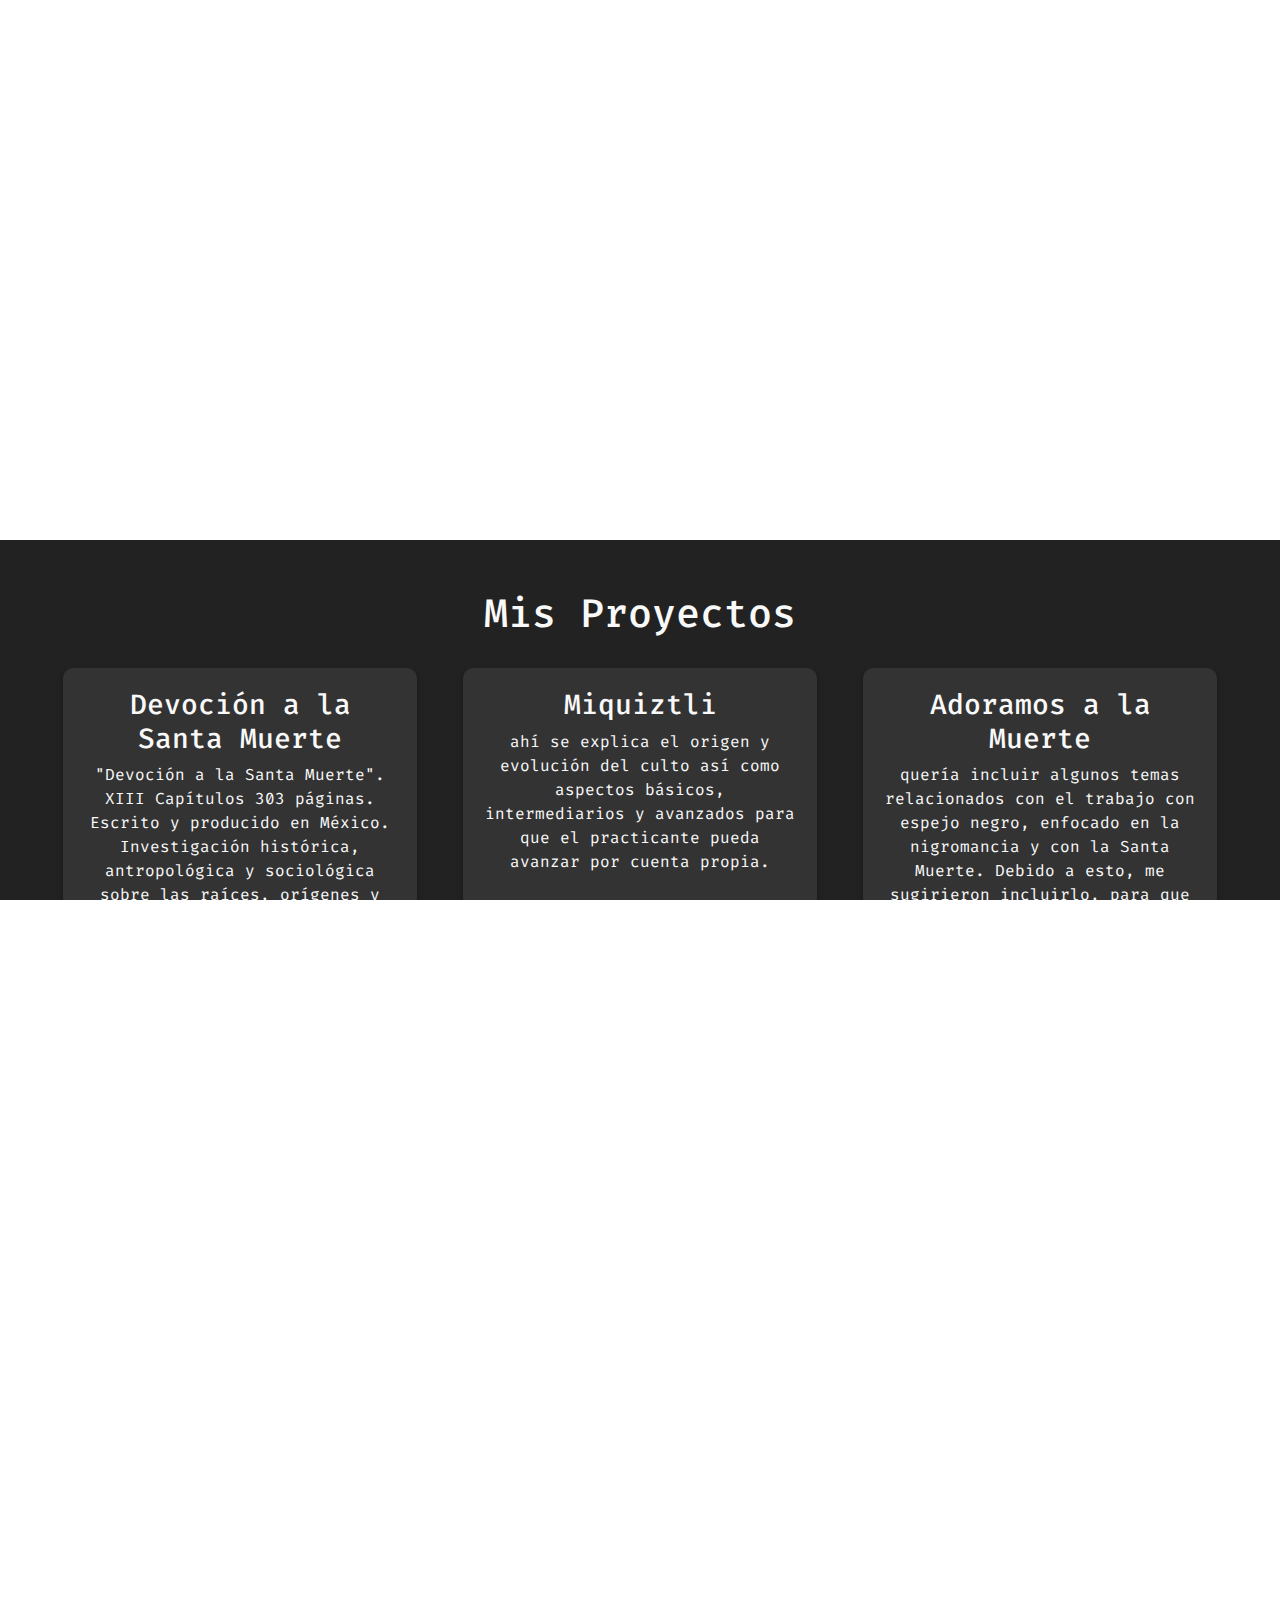
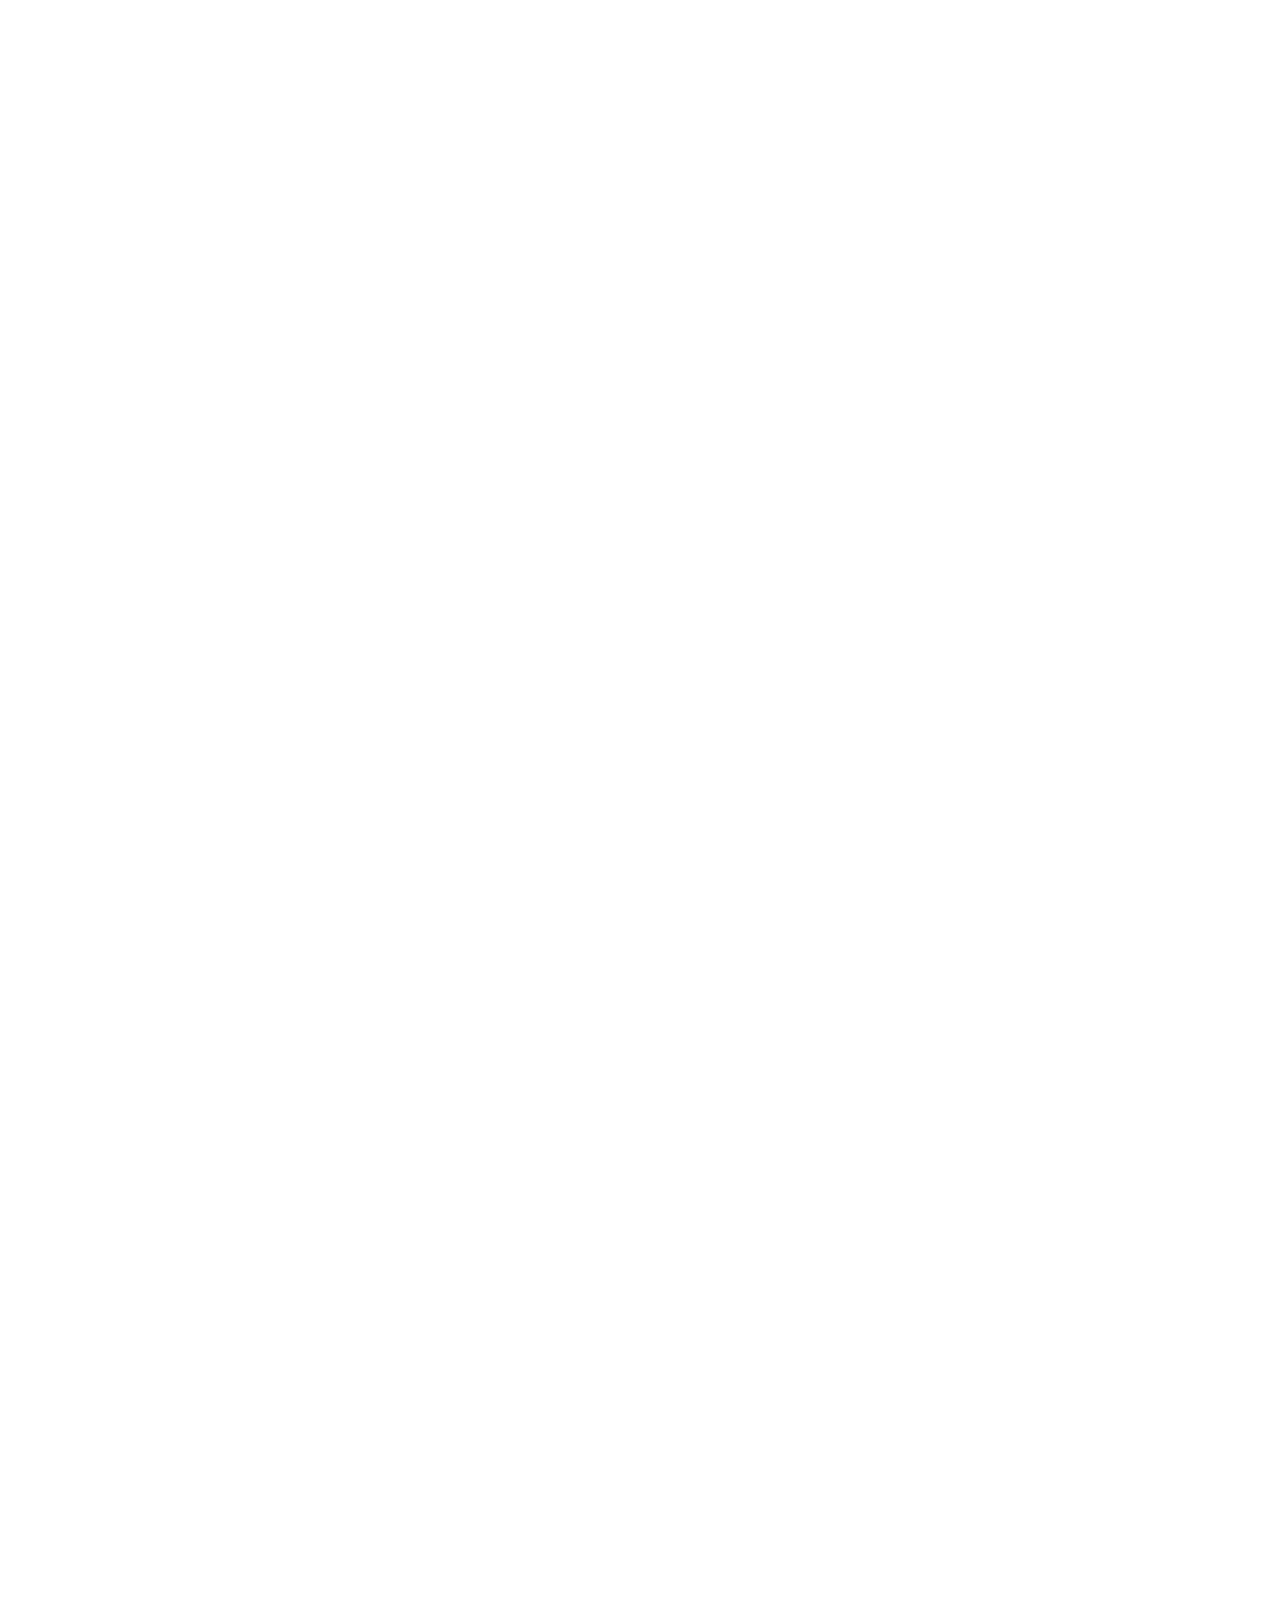
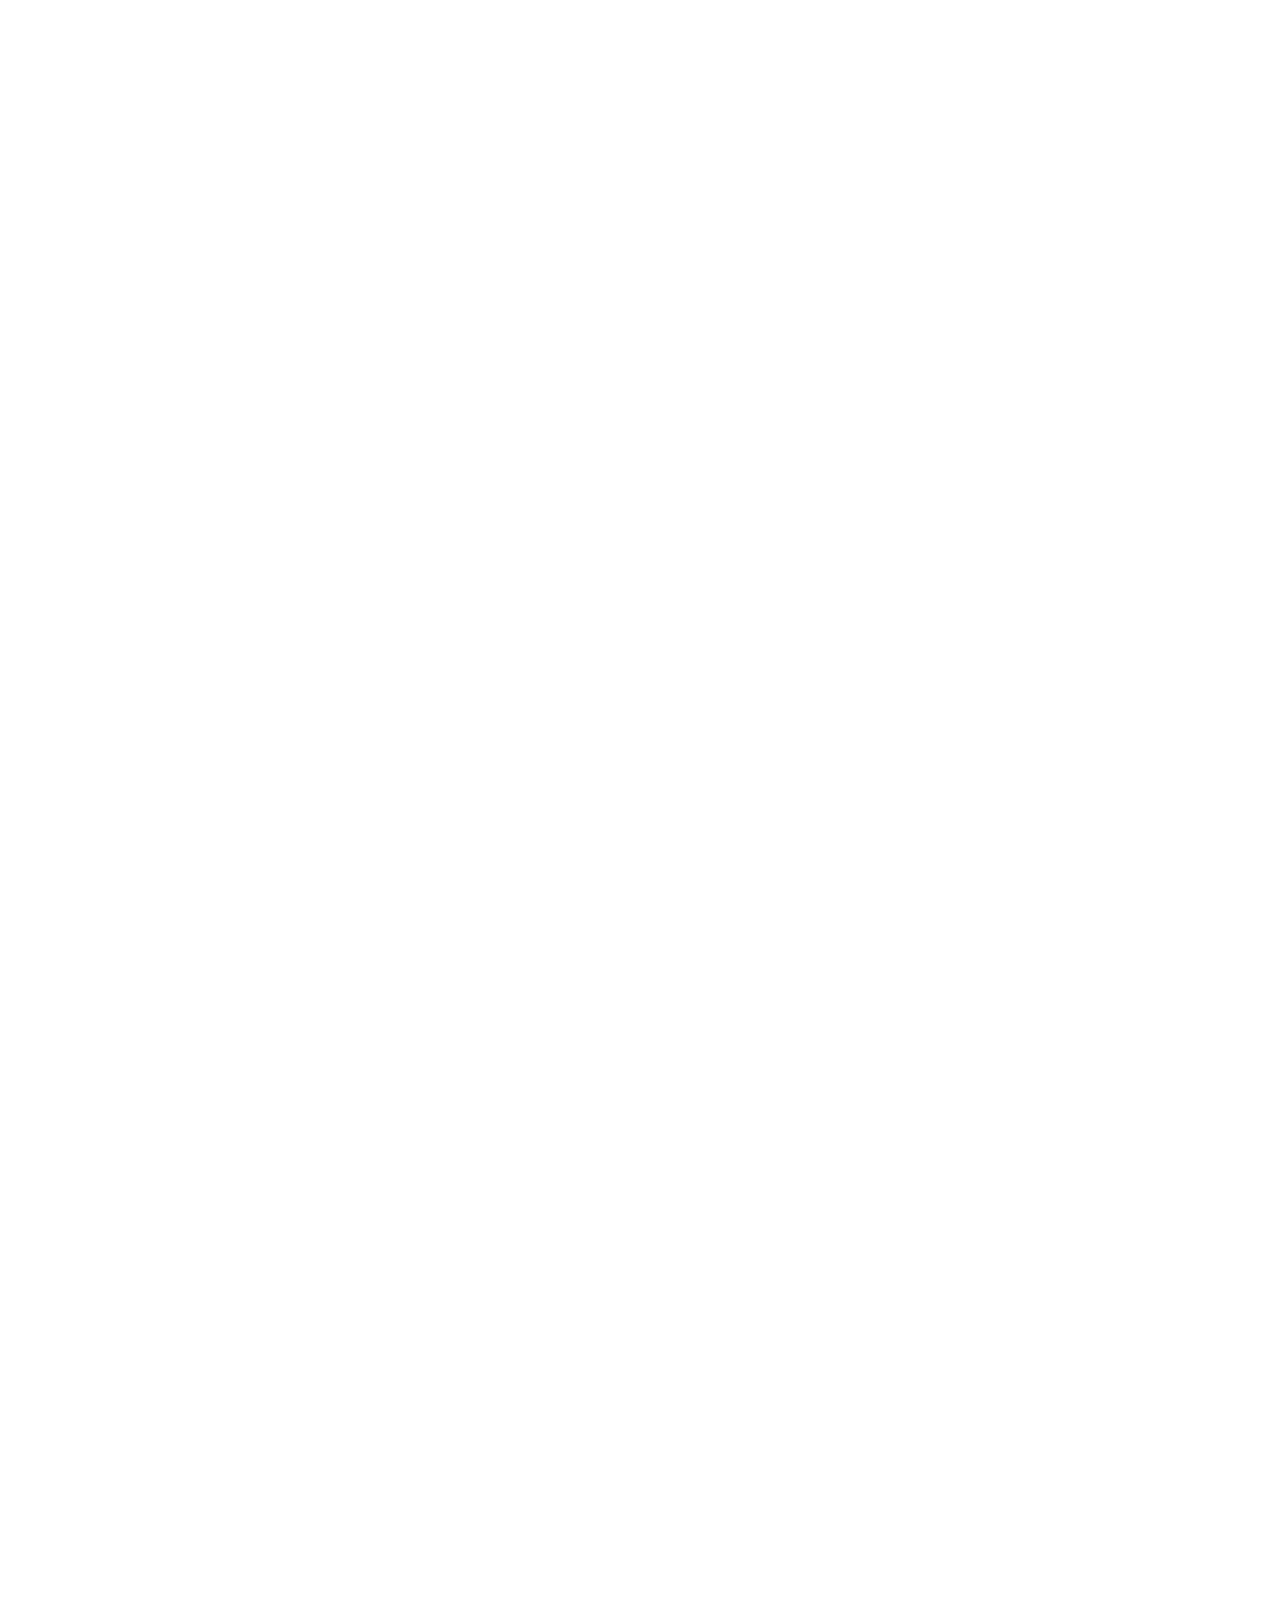
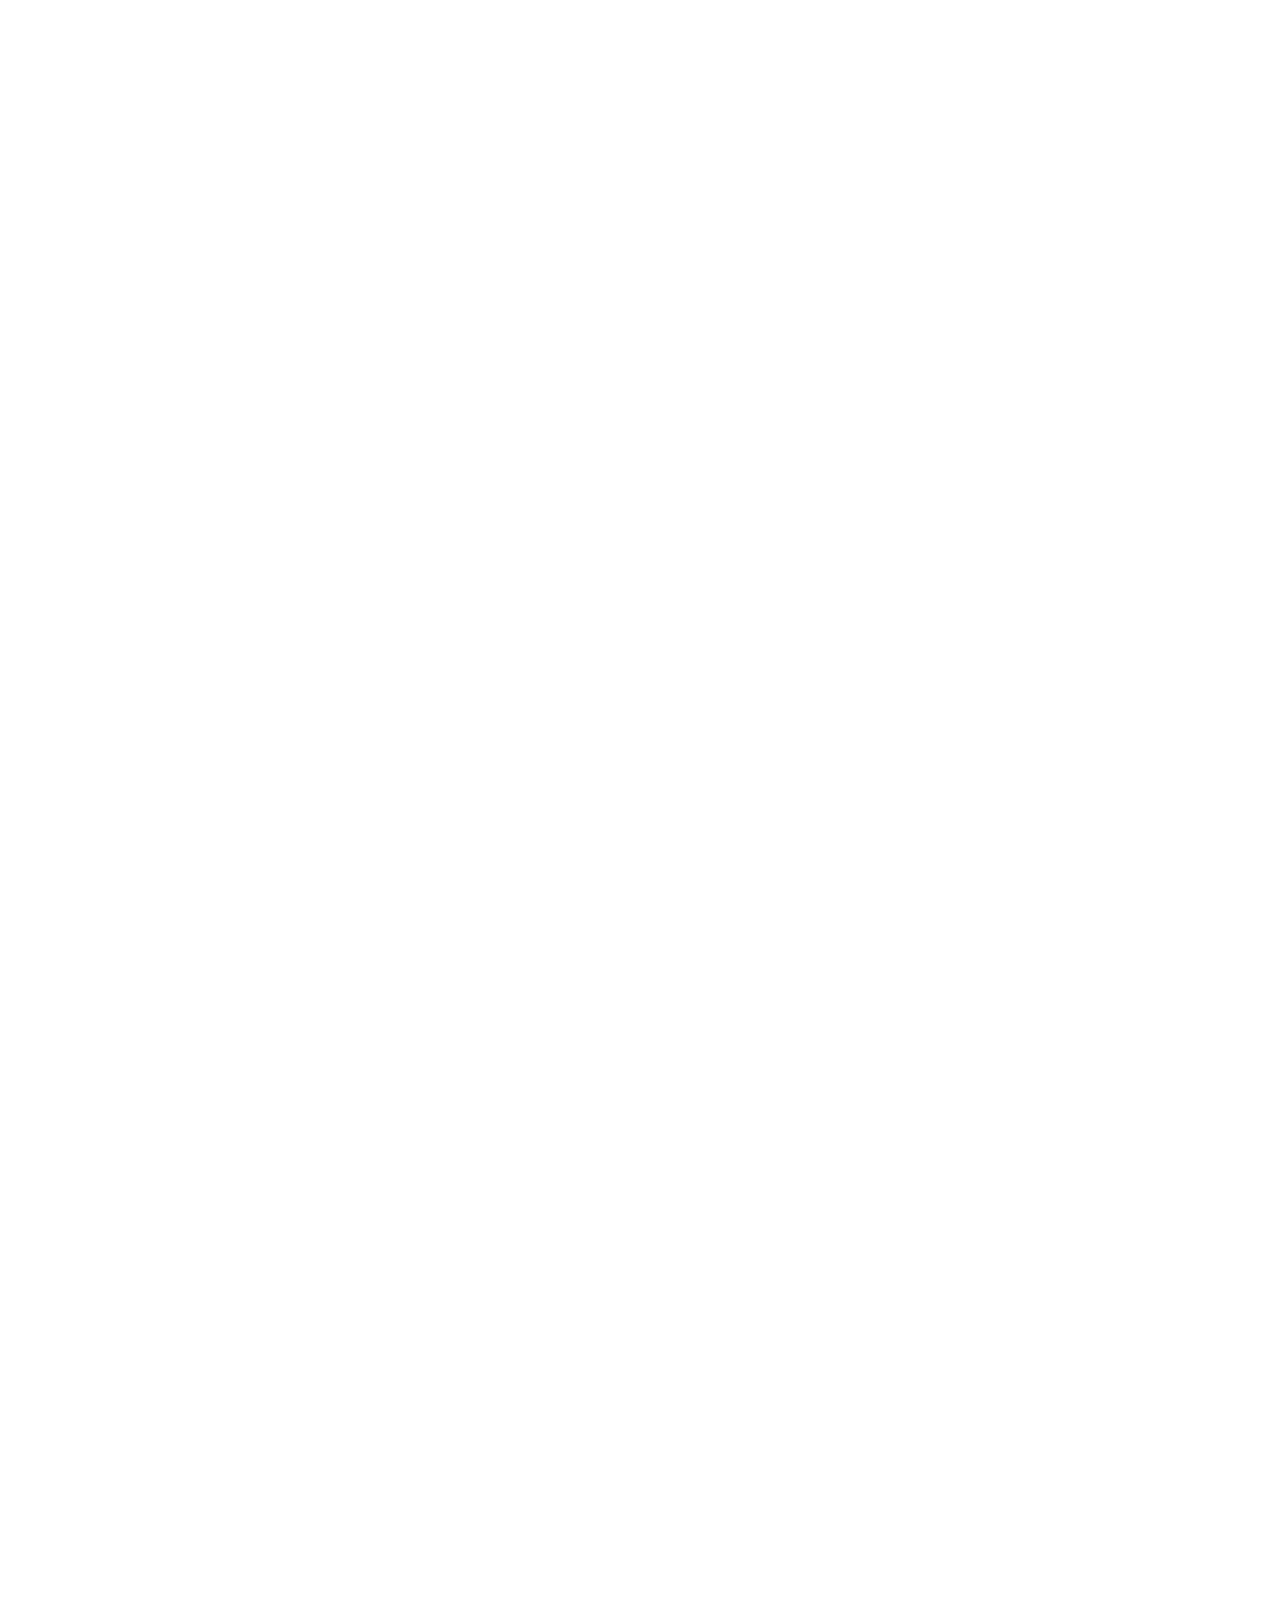
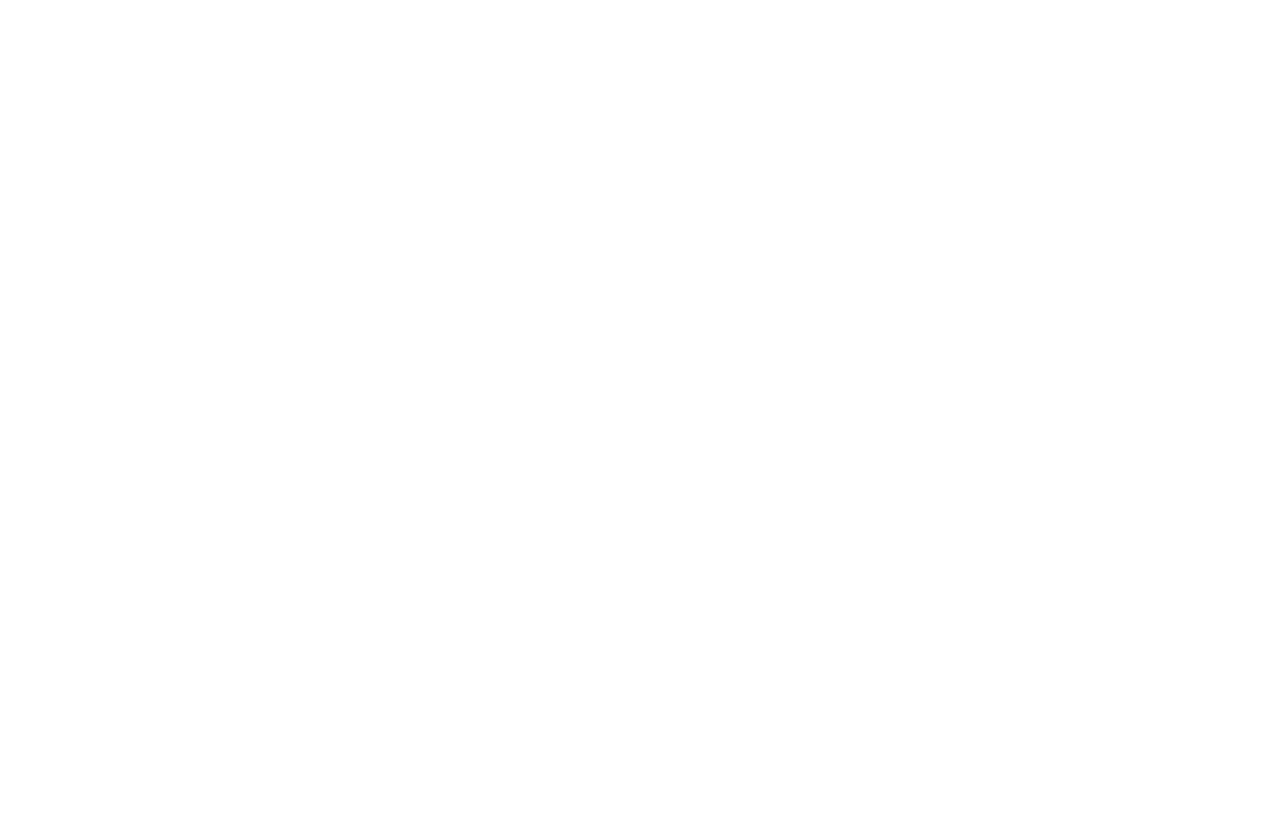
==== Docencia/Art/index.html @ 8c755356 "Update index.html" ====
<!DOCTYPE html>
<html lang="es">
<head>
    <meta charset="UTF-8">
    <meta name="viewport" content="width=device-width, initial-scale=1.0">
    <meta name="description" content="Creador de contenido de la mano izquierda">
    <title>👋 FanPage Ecos del Arcana XIII - Devotional Artefacts</title>
    <link href="https://stackpath.bootstrapcdn.com/bootstrap/5.1.3/css/bootstrap.min.css" rel="stylesheet">
    <script src="https://stackpath.bootstrapcdn.com/bootstrap/5.1.3/js/bootstrap.bundle.min.js"></script>
    <link href="https://cdn.jsdelivr.net/npm/bootstrap-icons@1.10.0/font/bootstrap-icons.css" rel="stylesheet">
    <link href="https://cdn.jsdelivr.net/npm/bootstrap@5.3.0/dist/css/bootstrap.min.css" rel="stylesheet">
    <link href="https://cdn.jsdelivr.net/npm/bootstrap-icons@1.10.3/font/bootstrap-icons.css" rel="stylesheet">
    <link href="https://fonts.googleapis.com/css2?family=Fira+Code:wght@400;700&display=swap" rel="stylesheet">
    <link rel="stylesheet" href="https://cdn.jsdelivr.net/npm/bootstrap-icons@1.10.5/font/bootstrap-icons.css">

    <link rel="stylesheet" href="styles.css">
</head>
<body>
    

    <section class="hero">
        <header>
            <nav>
                <ul>
                    <li><a href="../index.html">Página Principal |</a></li>
                    <li><a href="#about-me">Nuestros Videos |</a></li>
                    <li><a href="#publicidad">Canales |</a></li>
                    <li><a href="#arte.html">Arcana XIII |</a></li>
                </ul>
            </nav>
        </header>
    <!-- Video de fondo con autoplay, muted y loop -->
    <video autoplay muted loop id="bg-video" playsinline>
        <source src="presentacion.mp4" type="video/mp4">
        <source src="presentacion.webm" type="video/webm">
        Tu navegador no soporta la reproducción de video.
    </video> 
        <!-- Contenido de la hero -->
        <div class="hero-content">
            <h1>     Soy Pablo Creador del Proyecto de Arcana XIII.    Espacio dedicado a la Santa Muerte y otras entidades. </h1>
            <h3>     "FanPage xdeghost."
            <br>
            <br>
            <p></p>
        </div>
    </section>

    

    <section id="projects">
        <h2>Mis Proyectos</h2>
        <div class="projects-grid">
            <div class="project-item">
                <h3>Devoción a la Santa Muerte</h3>
                <p>
                    "Devoción a la Santa Muerte".
                    XIII Capítulos 303 páginas. Escrito y producido en México.
                    Investigación histórica, antropológica y sociológica sobre las raíces, orígenes y evolución del culto. Rituales, oraciones, velas, aceites, collar de protección, inciensos, montaje de altares, significados de símbolos, iconos cadavéricos, herramientas de consagración, etc.
                    
                    Esta edición tendrá como regalo un espejo de obsidiana negra de 7cm con la imagen grabada de la Santa Muerte.
                    Grimorios ingleses y españoles en stock. Enviamos a todo el mundo. Un día para enviar después de la compra y rastrear el número por correo electrónico.
                    También incluirá temas relacionados con las obras de Black Mirror.
                    - Limpieza y consagración del espejo negro.
                    - Ritual para establecer comunicación con la Santa Muerte.
                    - Ritual para comunicarse con los muertos
                    - Incienso mortuorio
                    - Consagración de herramientas rituales</p>
                <br>
                <a href="https://www.instagram.com/p/DACCmirvaia/" target="_blank">
                    <img src="images/santa nuevo.jpeg" alt="Proyecto 1" class="project-img">
                </a>
                          
            </div>
            <div class="project-item">
                <h3>Miquiztli</h3>
                <p>ahí se explica el origen y evolución del culto así como aspectos básicos, intermediarios y avanzados para que el practicante pueda avanzar por cuenta propia.</p>
                <br>
                <a href="https://www.instagram.com/p/CCgWiiBJ005/?img_index=1" target="_blank">
                    <img src="images/mitquiz.jpeg" alt="Proyecto 1" class="project-img">
                </a>
            </div>
            <div class="project-item">
                <h3>Adoramos a la Muerte</h3>
                <p>quería incluir algunos temas relacionados con el trabajo con espejo negro, enfocado en la nigromancia y con la Santa Muerte. Debido a esto, me sugirieron incluirlo, para que los devotos tuvieran una herramienta más con la que trabajar, completando así el libro de la Devoción a la Santa Muerte. - En estos temas se explica lo siguiente: - Limpieza y consagración del espejo negro. - Ritual para establecer comunicación con la Santa Muerte. - Ritual para comunicarse con los muertos - Incienso mortuorio - Consagración de herramientas rituales.</p>
                <br>
                <a href="https://www.instagram.com/p/Cl33-ZALYWa/?img_index=1" target="_blank">
                    <img src="images/devocion.jpeg" alt="Proyecto 1" class="project-img">
                </a>
            </div>
            <div class="project-item">
                <h3>Silbato de la muerte</h3>
                <p>Decidimos producir los dos silbatos más detallados y abundantes. 10 piezas cada uno. Acabamos de cambiar los modelos, no el número de producción. Incluye una bolsa acolchada para protegerla, tarjeta impresa y una sorpresa.
                    Serán ritualizados y ofrecidos a Santa Muerte por 13 noches. Tocando este artefacto devocional puedes escuchar y sentir el sonido de la muerte. Tenemos 2 modelos diferentes, suenan es una auténtica réplica de los originales, fueron hechos para artesanos mexicanos cuyas técnicas fueron probadas y perfeccionadas a través de generaciones.</p>
                <br>
                <a href="https://www.instagram.com/p/BuIQIebFYw5/" target="_blank">
                    <img src="images/sil.jpeg" alt="Proyecto 1" class="project-img">
                </a>
                          
            </div>
            <div class="project-item">
                <h3>Variedad de Silbatos de la muerte</h3>
                <p>Incluye una cuerda para colgar alrededor del cuello, pintas postal, poderoso regalo y bolsa acolchada. $55USD más envío. Silbato de la muerte azteca:
                    La cultura azteca, tierra de guerreros, que extendieron su imperio luchando y conquistando otras culturas, crean y extraño método inusual para inspirar miedo en sus enemigos a través de un ataque psicológico llamado Ehecachichtli, también conocido como silbato de la muerte azteca.</p>
                <br>
                <a href="https://www.instagram.com/p/BwGUP7mpI1S/" target="_blank">
                    <img src="images/variedad sil.jpeg" alt="Proyecto 1" class="project-img">
                </a>
                          
            </div>
            <div class="project-item">
                <h3>Estatuas de la Santa Muerte</h3>
                <p>Estatuas tradicionales de la Santa Muerte (30cm).

                    Colores disponibles:
                    
                    Rojo, negro y hueso.
                    
                    Stock muy limitado.
                    Cada uno incluye 3 estatuas de 5cm de regalo.
                    Envíe un mensaje directo para obtener más información.</p>
                <br>
                <a href="https://www.instagram.com/p/C05MriuJzIx/" target="_blank">
                    <img src="images/Esta.jpeg" alt="Proyecto 1" class="project-img">
                </a>
                          
            </div>
            <div class="project-item">
                <h3>Collares Magicos</h3>
                <p>Una producción de 13 collares con espejos grabados en obsidiana de 7cm.

                    Los collares tienen materiales como ónix, oro y obsidiana negra, coral rojo, calaveras de hueso de animales talladas a mano, ojo de tigre, howlita, jaspe, cristal rojo y negro.
                    
                    Cada collar incluye de regalo:
                    - 1 Tela estampada con un sello para trabajar con la Santa Muerte
                    - 1 Estatua de 5cm
                    Todos los materiales fueron producidos en México, pero serán enviados desde Brasil, que es donde vivo actualmente.
                    La producción es limitada.</p>
                <br>
                <a href="https://www.instagram.com/p/C41WyEApXOV/?img_index=1" target="_blank">
                    <img src="images/collar.jpeg" alt="Proyecto 1" class="project-img">
                </a>
                          
            </div>
            <div class="project-item">
                <h3>Ofrendas al Día de los Muertos</h3>
                <p>el Día de los Muertos y cada año, juntos, los devotos de la Santa Muerte suelen celebrarla también.
                    Los últimos días de octubre al 2 de noviembre son para agradecerle por las bendiciones recibidas, no para hacer peticiones.
                    Como sabéis, desde que comenzó el Arcano XIII en 2018, hemos hecho regalos a nuestros seguidores, clientes y amigos que forman parte de esta comunidad.
                    
                    En honor al Día de los Muertos, invitamos a los devotos a colaborar con un aporte mínimo de $5 USD para la compra de velas, flores y otros elementos para las ofrendas. Por favor comunicarse por instagram para sus donaciones. Cada contribución será acompañada por una vela con el nombre del devoto, que será encendida en su honor.</p>
                <br>
                <a href="https://www.instagram.com/p/DBJ0hW5pLUI/?img_index=1" target="_blank">
                    <img src="images/dia.jpeg" alt="Proyecto 1" class="project-img">
                </a>
                          
            </div>
            <div class="project-item">
                <h3>Colgantes Magicos</h3>
                <p>Hay una clara distinción en las tradiciones del mundo entre el sol visible y el invisible, entre lo exotérico y lo esotérico, entre lo externo y lo interno.

                    Así, el "Sol de Níger" se relacionaba con el ocultismo, con los poderes ctónicos y por lo tanto, también con la serpiente que se transforma y se renueva, porque el viaje nocturno de la estrella significaba el trabajo secreto de transformación del sol y de las almas.</p>
                <br>
                <a href="https://www.instagram.com/p/DDSQd5tJlIX/?img_index=1" target="_blank">
                    <img src="images/penta.jpeg" alt="Proyecto 1" class="project-img">
                </a>
                          
            </div>
        </div>
    </section>
    

<!-- Video 2 (oculto) -->
<iframe class="ocultar-video-beta"
    width="560" 
    height="315" 
    src="https://www.youtube.com/embed/CkPZ_qO1_m4" 
    title="YouTube video player" 
    frameborder="0" 
    allow="accelerometer; autoplay; clipboard-write; encrypted-media; gyroscope; picture-in-picture; web-share" 
    referrerpolicy="strict-origin-when-cross-origin" 
    allowfullscreen>
</iframe>

<section id="about-me">
    <h2>Mis Videos en Español</h2>
    <div class="about-content">
        <!-- Otro Video (este es el visible) -->
        <iframe 
            width="560" 
            height="315" 
            src="https://www.youtube.com/embed/CkPZ_qO1_m4" 
            title="YouTube video player" 
            frameborder="0" 
            allow="accelerometer; autoplay; clipboard-write; encrypted-media; gyroscope; picture-in-picture; web-share" 
            referrerpolicy="strict-origin-when-cross-origin" 
            allowfullscreen>
        </iframe>
        <!-- Video 2 (oculto) -->
<iframe class="ocultar-video-beta"
    width="560" 
    height="315" 
    src="https://www.youtube.com/embed/CkPZ_qO1_m4" 
    title="YouTube video player" 
    frameborder="0" 
    allow="accelerometer; autoplay; clipboard-write; encrypted-media; gyroscope; picture-in-picture; web-share" 
    referrerpolicy="strict-origin-when-cross-origin" 
    allowfullscreen>
</iframe>


    <div class="about-content">
        <!-- Otro Video (este es el visible) -->
        <iframe 
            width="560" 
            height="315" 
            src="https://www.youtube.com/embed/m0bDjqjNmG8" 
            title="YouTube video player" 
            frameborder="0" 
            allow="accelerometer; autoplay; clipboard-write; encrypted-media; gyroscope; picture-in-picture; web-share" 
            referrerpolicy="strict-origin-when-cross-origin" 
            allowfullscreen>
        </iframe>
    </div>
</section>

<section id="projects">
    <h2>Oraciones</h2>
    <div class="projects-grid">
        <div class="project-item">
            <h3>oración</h3>
            <p>
                "oración".
                Dama de la noche, permíteme conocer tus misterios, andar de la mano contigo, pues yo quiero ver,
pues yo quiero sentir, lo que es el morir, para renacer. Reina del inframundo, coloco mi existencia en tus manos, no hay en quién confíe más, que en tu divina justicia. Gran Muerte, fiel compañera, Madre Muerte , creadora y destructora, Señora de la Muerte, apaciguadora del hombre, Dama de los Muertos, transmutadora de la materia, Poderosa Calavera, pilar de la vida y el equilibrio. Santa Muerte, bendita y liberadora, mi fiel protectora, a ti me entrego.</p>
            <br>
            <a href="https://www.instagram.com/p/CmwX93SLDrC/" target="_blank">
                <img src="images/oracion.jpeg" alt="Proyecto 1" class="project-img">
            </a>
                      
        </div>

        <div class="project-item">
            <h3>Trabajo</h3>
            <p>Señora inmaculada,
                poderosa Muerte que nos das vida y fuerza para lograr nuestros propósitos, permite que el negocio que tengo o voy a iniciar, logre darme tranquilidad y seguridad, permite que sea próspero y sea acompañado siempre de tu bendición, permite que el dinero que de este negocio obtenga,me de satisfacción y lo multipliques hasta que se beneficien los míos y asegure a mi pertenencias y mi familia, con devoción, humildad y amor te lo pido, te agradezco infinitamente, por tu gracia y omnipotencia, salve mi Poderosa Reina, Salve Santa Muerte.</p>
            <br>
            <a href="https://www.instagram.com/p/CmmFheBrKWE/" target="_blank">
                <img src="images/trabajo.jpeg" alt="Proyecto 1" class="project-img">
            </a>
        </div>

        <div class="project-item">
            <h3>Ayuda</h3>
            <p>Santísima Muerte, protectora, dueña y Señora de los misterios de la vida. No existe un lugar en el mundo donde no se sienta tu presencia, hoy te imploro y te suplico que me concedas la salud y la vida de (se dice el nombre de la persona), que sus días sobre la Tierra perduren, que su cuerpo recobre el vigor y la energía, tú que todo lo puedes, apiádate de él, sálvalo, hazlo volver a su estado de salud, yo te imploro, te lo pido en esta hora, Reina de la Obscuridad, no hay nada ni nadie por encima de ti.</p>
            <br>
            <a href="https://www.instagram.com/p/CmhCI9qLKYX/" target="_blank">
                <img src="images/ayuda.jpeg" alt="Proyecto 1" class="project-img">
            </a>
        </div>

        <div class="project-item">
            <h3>Remover obstaculos</h3>
            <p>Señora inmaculada, La guadaña protectora, Señora Blanca, Señora Negra, a tus pies me postro para pedirte, para suplicarte, hagas sentir tu fuerza, tu poder y omnipresencia contra los que intentan destruirme, Señora, te imploro seas mi escudo y mi resguardo contra el mal, que tu guadaña protectora corte los obstáculos que se te impongan, que se abran las puertas cerradas y se muestren los caminos, Señora mía, no hay mal que tú no puedas vencer, ni imposible que no se doble ante tu voluntad, a ella me entrego y espero tu benevolencia, Poderosa Calavera, en tus manos coloco mi vida.</p>
            <br>
            <a href="https://www.instagram.com/p/CmZhw4qJpsN/" target="_blank">
                <img src="images/obstaculos.jpeg" alt="Proyecto 1" class="project-img">
            </a>
        </div>

        <div class="project-item">
            <h3>oración para la familia</h3>
            <p>Señora de la Muerte, tú que decides quién vive y muere, te pido con humildad, respeto y amor, que escuches mi petición. Santa Muerte, aleja a mi familia del mal, prívalos de la desgracia, que las enfermedades no los alcancen, y si llegan, que sanen pronto, pues siento un amor grande por ellos. Madre Muerte, protege a mi familia, corta las envidias, apacigua sus conflictos, ilumínalos con tu sabiduría. Dama del cementerio, yo comprendo que la vida es finita, Madre mía, en tus manos encomiendo a mi familia, que les sea dado lo que merecen, bajo tu aspecto de justicia. Santa Muerte, acudo a ti infinita bondad, en el nombre de tu gran amor, guía a mi familia, Madre mía, confío en ti.</p>
            <br>
            <a href="https://www.instagram.com/p/CmWnsDJOv0n/" target="_blank">
                <img src="images/familia.jpeg" alt="Proyecto 1" class="project-img">
            </a>
        </div>

        <div class="project-item">
            <h3>Invocación a la Santa Muerte</h3>
            <p>Señora de la Muerte, Reina de las Tinieblas, todo poderosa y omnipresente, indispensable en el momento de peligro, yo te invoco seguro de tu bondad. No hay nada ni nadie sobre ti, haz que quien me envidia pague el daño que me hizo y se vuelva contra él enseguida. Para aquel que en amor me engaña te pido que no tenga paz, y si no escucha tu voz extraña, Señora de la Muerte, hazle sentir el poder de tu guadaña. En el juego y en los negocios, mi abogada te nombro, en quien contra de mi venga, hazlo perdedor. Poderosa Calavera, a ti encomiendo mi protección.</p>
            <br>
            <a href="https://www.instagram.com/p/CmR89rXpxhx/" target="_blank">
                <img src="images/invosant.jpeg" alt="Proyecto 1" class="project-img">
            </a>
        </div>
      </div>
   </section>

    <section id="publicidad">
        <img src="pinguino.png" alt="Ícono" class="icono">
        <h2>¡Encuéntranos en nuestros canales!</h2>
        <p>
         En honor al Día de los Muertos, invitamos a los devotos a colaborar con un aporte mínimo de $5 USD para la compra de velas, flores y otros elementos para las ofrendas. Por favor comunicarse por instagram para sus donaciones. Cada contribución será acompañada por una vela con el nombre del devoto, que será encendida en su honor.<br>
        </p>

            <a href="https://www.instagram.com/devotionalartifacts/" target="_blank" class="cta-button">
                <i class="bi bi-instagram"></i> instagram Devotional Artefacts
            </a>
            <a href="https://www.youtube.com/@DevotionalArtifacts" target="_blank" class="cta-button">
                <i class="bi bi-youtube"></i> YouTube Devotional Artefacts
            </a>
        </div>
    </section>


    <div class="separator-negro"></div>
    
    
    <footer class="text-white">
        <div class="container">
            <div class="row">
                <div class="col-4 text-start">
                    <p>&copy; 2024 - Todos los derechos reservados</p>
                </div>
                
                <div class="col-4 text-end">
                    <p style="color: white; font-weight: bold;">
			            Powered By 
			            <a href="https://www.instagram.com/xdeghost/" target="_blank" rel="noopener noreferrer" style="color: white; font-weight: bold;">
			              xdeghost
			            </a>
		            </p>
                </div>
            </div>
        </div>
        <!-- Efecto de olas -->
        <div class="wave-container">
            <div class="wave wave1"></div>
            <div class="wave wave2"></div>
        </div>
    </footer>

</body>
</html>
---- Docencia/Art/styles.css ----
* {
    margin: 0;
    padding: 0;
    box-sizing: border-box;
}

body, html {
    margin: 0;
    padding: 0;
    height: 100%;
    overflow-x: hidden;
    font-family: 'Fira Code', monospace; /* Aplica Fira Code a todo el cuerpo */
}

h1, h2, h3, p {
    font-family: 'Fira Code', monospace; /* Aplica Fira Code a elementos específicos */
}

/* Estilos para el header */
header {
    background-color: rgba(0, 0, 0, 0); /* Fondo completamente transparente */
    padding: 5px;
    color: #fff;
    position: fixed; /* Mantiene el header en la parte superior */
    width: 100%;
    top: 0;
    left: 0;
    z-index: 10;
    transition: transform 0.3s ease; /* Transición para suavizar el ocultamiento/mostrado */
}

nav {
    text-align: left; /* Alinea el contenido del nav a la izquierda */
    margin-left: 20px; /* Margen izquierdo para separar del borde */
    margin-top: 20px; /* Margen superior para mover los botones hacia abajo */
}

nav ul {
    list-style: none;
    display: flex; /* Alinea los elementos de la lista en una línea */
    padding: 0; /* Elimina el padding de la lista */
    margin: 0; /* Elimina el margen de la lista */
}

nav ul li {
    margin-right: 20px; /* Espacio entre los enlaces */
}

nav ul li a {
    color: #fff;
    text-decoration: none;
    font-weight: bold;
}

/* Estilos para la hero section */
.hero {
    position: relative;
    height: 100vh; /* La sección ocupe toda la altura de la pantalla */
    overflow: hidden; /* Evitamos el desbordamiento del contenido */
    color: #fff;
    text-align: center;
}

#bg-video {
    position: absolute;
    top: 0;
    left: 0;
    width: 100%;
    height: 100%;
    object-fit: cover; 
    object-position: center 20%; /* Ajusta a 47% para moverlo un poco más arriba */
    filter: brightness(0.5);
    pointer-events: none;
}

.hero-content {
    position: absolute;
    top: 50%;
    left: 50%;
    transform: translate(-50%, -50%); /* Centra el contenido vertical y horizontalmente */
    text-align: center;
    color: #fff;
    padding: 20px;
    background-color: rgba(0, 0, 0, 0); /* Fondo completamente transparente */
    border-radius: 10px; /* Agrega bordes redondeados para el contenedor */
}


/* Estilos para la hero section - web principal*/
.hero {
    position: relative;
    height: 60vh; /* Ajusta la altura según tus necesidades */
    display: flex;
    justify-content: center;
    align-items: center;
    overflow: hidden;
}

.hero-background {
    position: absolute;
    top: 0;
    left: 0;
    right: 0;
    height: 100%; /* Asegúrate de que la imagen cubra el área de la sección */
    background-image: url('yo.jpg'); /* Cambia esto por la ruta de tu imagen */
    background-size: cover; /* Asegúrate de que la imagen cubra toda el área */
    background-position: center 50%;
    z-index: 1; /* Asegúrate de que esté detrás del contenido */
}

/* Agregar un pseudo-elemento para oscurecer la imagen de fondo */
.hero-background::before {
    content: "";
    position: absolute;
    top: 0;
    left: 0;
    right: 0;
    bottom: 0;
    background-color: rgba(0, 0, 0, 0.227); /* Color negro con 50% de opacidad */
    z-index: 2; /* Asegúrate de que esté por encima de la imagen */
}
.hero-content {
    position: relative; /* Para que el contenido esté por encima de la imagen de fondo */
    z-index: 3; /* Asegúrate de que esté por encima del fondo y del oscurecimiento */
    text-align: left; /* Cambiar a izquierda para alinear el texto a la izquierda */
    color: white; /* Ajusta el color del texto según la imagen */
    margin-left: 0; /* Elimina el margen negativo a la izquierda */
    padding-left: 20px; /* Agrega algo de padding a la izquierda si es necesario */
    margin-top: 0px; /* Agregar margen superior para subir el texto */
    width: 100%; /* Asegura que ocupe todo el ancho disponible */
    box-sizing: border-box; /* Incluye el padding dentro del ancho total */
}


/* Nueva sección de separación */
.separator {
    height: 150px; /* Altura de la sección */
    background-color: #978908; /* Color de fondo amarillo/naranja vibrante */
    width: 100%; /* Ancho completo */
    display: flex; /* Usar flexbox para alinear los elementos */
    justify-content: center; /* Centrar horizontalmente */
    align-items: center; /* Centrar verticalmente */
    color: #2D2D2D; /* Color del texto oscuro para mejor legibilidad */
}

.content-container {
    display: flex; /* Usar flexbox para alinear el contenido */
    align-items: center; /* Centrar verticalmente */
}

.content-container p {
    margin: 0; /* Eliminar márgenes */
    text-align: left; /* Alinear a la izquierda */
    margin-right: 20px; /* Espacio entre el párrafo y el botón */
}

.cta-button {
    background-color: #000000; /* Color de fondo del botón en naranja más oscuro */
    color: #ffffff; /* Texto blanco para el botón */
    padding: 10px 20px; /* Espacio dentro del botón */
    border: none; /* Sin borde */
    border-radius: 5px; /* Bordes redondeados */
    text-decoration: none; /* Sin subrayado */
    transition: background-color 0.3s; /* Transición suave al pasar el ratón */
}

.cta-button:hover {
    background-color: #E65C00; /* Color de fondo del botón al pasar el ratón (más oscuro) */
}

/* Estilos para la sección "Projects" */

#projects {
    padding: 50px;
    background-color: #222; /* Fondo oscuro para la sección */
}

#projects h2 {
    font-size: 2.5em;
    margin-bottom: 30px;
    text-align: center;
    color: #f9f9f9; /* Color del texto del título claro */
}

.projects-grid {
    display: flex;
    justify-content: space-around;
    flex-wrap: wrap;
    gap: 20px;
    color: #f9f9f9; /* Color del texto del título claro */
}

.project-item {
    text-align: center;
    background-color: #333; /* Fondo oscuro para los elementos del proyecto */
    border-radius: 10px;
    box-shadow: 0px 4px 6px rgba(0, 0, 0, 0.3); /* Sombra más pronunciada */
    width: 30%;
    padding: 20px;
    transition: transform 0.3s ease-in-out, box-shadow 0.3s ease-in-out;
}

.project-img {
    max-width: 100%;
    height: auto;
    border-radius: 10px;
}

.project-item:hover {
    transform: scale(1.05);
    box-shadow: 0px 8px 12px rgba(0, 0, 0, 0.5); /* Aumenta la sombra para destacar el efecto de zoom */
}
.ocultar-video-beta {
    display: none;
}


.about-content {
    display: flex;
    flex-wrap: wrap; /* Hace que los videos se acomoden automáticamente en filas cuando no hay espacio */
    justify-content: space-around; /* Distribuye los videos con espacio entre ellos */
    gap: 20px; /* Espacio entre los videos */
}

.about-content blockquote {
    flex: 1 1 300px; /* Cada video ocupa al menos 300px, pero puede crecer si hay espacio */
    max-width: 300px; /* Limita el tamaño máximo de cada video */
    margin: 10px 0; /* Agrega márgenes verticales entre los videos */
}


#about-me {
    background-color: #1e1e1e; /* Color de fondo oscuro */
    color: rgb(255, 255, 255); /* Color del texto blanco */
}

#about-me {
    background-color: #1e1e1e; /* Color de fondo oscuro */
    color: rgb(255, 255, 255); /* Color del texto blanco */
}

.about-content {
    display: flex; /* Usar flexbox para alinear los elementos */
    align-items: center; /* Centrar verticalmente */
    justify-content: center; /* Centrar horizontalmente */
    gap: 20px; /* Espacio entre el video y el texto */
}

.about-text {
    color: rgb(255, 255, 255); /* Color del texto en blanco */
    max-width: 400px; /* Ancho máximo del texto para mantenerlo legible */
    text-align: left; /* Alinear el texto a la izquierda */
}

.about-text a {
    color: rgb(255, 255, 255); /* Asegurarse de que los enlaces también sean blancos */
    text-decoration: none; /* Eliminar subrayado */
}

.about-text a:hover {
    text-decoration: underline; /* Subrayar el enlace al pasar el ratón */
}

/* Estilo para centrar el título */
#about-me h2 {
    text-align: center; /* Centrar el texto */
    margin-bottom: 20px; /* Espacio inferior para separación */
}



#about-me {
    background-color: #1e1e1e; /* Color de fondo oscuro */
    color: rgb(255, 255, 255); /* Color del texto blanco */
}



/* Nueva sección de separación */
.separator {
    height: 150px; /* Altura de la sección */
    background-color: #978908; /* Color de fondo amarillo/naranja vibrante */
    width: 100%; /* Ancho completo */
    display: flex; /* Usar flexbox para alinear los elementos */
    justify-content: center; /* Centrar horizontalmente */
    align-items: center; /* Centrar verticalmente */
    color: #2D2D2D; /* Color del texto oscuro para mejor legibilidad */
}

.content-container {
    display: flex; /* Usar flexbox para alinear el contenido */
    align-items: center; /* Centrar verticalmente */
}

.content-container p {
    margin: 0; /* Eliminar márgenes */
    text-align: left; /* Alinear a la izquierda */
    margin-right: 20px; /* Espacio entre el párrafo y el botón */
}

.cta-button {
    background-color: #000000; /* Color de fondo del botón en naranja más oscuro */
    color: #ffffff; /* Texto blanco para el botón */
    padding: 10px 20px; /* Espacio dentro del botón */
    border: none; /* Sin borde */
    border-radius: 5px; /* Bordes redondeados */
    text-decoration: none; /* Sin subrayado */
    transition: background-color 0.3s; /* Transición suave al pasar el ratón */
}

.cta-button:hover {
    background-color: #E65C00; /* Color de fondo del botón al pasar el ratón (más oscuro) */
}



/* Estilos para las secciones */
section {
    padding: 50px;
    background-color: #fff;
}

section h2 {
    font-size: 2em;
    margin-bottom: 20px;
}

.profile-img {
    max-width: 200px;
    border-radius: 50%;
    margin-top: 20px;
    filter: sepia(20%) blur(2px);
}


/* Nueva sección de separación */
.separator {
    height: 150px; /* Altura de la sección */
    background-color: #978908; /* Color de fondo amarillo/naranja vibrante */
    width: 100%; /* Ancho completo */
    display: flex; /* Usar flexbox para alinear los elementos */
    justify-content: center; /* Centrar horizontalmente */
    align-items: center; /* Centrar verticalmente */
    color: #2D2D2D; /* Color del texto oscuro para mejor legibilidad */
}

#publicidad {
    background-color: #000000; /* Fondo negro */
    color: #ffffff; /* Texto blanco */
    text-align: center; /* Centrar texto */
    padding: 40px; /* Espacio alrededor del contenido */
    height: 500px; /* Altura de la sección */
    width: 100%; /* Ocupa todo el ancho disponible */
    box-sizing: border-box; /* Incluye el padding dentro del cálculo del tamaño */
}

.social-buttons {
    margin-top: 20px; /* Espacio entre el texto y los botones */
}

.social-buttons .cta-button {
    background-color: #f0db4f; /* Color de fondo del botón */
    color: #000000; /* Texto negro */
    padding: 10px 20px; /* Espacio dentro del botón */
    border: none; /* Sin borde */
    border-radius: 5px; /* Bordes redondeados */
    text-decoration: none; /* Sin subrayado */
    margin: 0 10px; /* Espacio entre botones */
    display: inline-block; /* Hacer que los botones se alineen en línea */
}

.social-buttons .cta-button:hover {
    background-color: #e0c95b; /* Color de fondo al pasar el ratón */
}

.icono {
    width: 150px; /* Ajusta el tamaño del ícono según necesites */
    height: 80px; /* Mantén la misma altura que el ancho para que sea circular */
    border-radius: 50%; /* Hace que la imagen sea circular */
    margin-bottom: 20px; /* Espacio entre el ícono y el título */
}



/* Estilos para la parte de contactos */
#social-media {
    padding: 50px;
    background-color: #222; /* Fondo oscuro para la sección */
    color: #f9f9f9; /* Color del texto claro */
    text-align: center;
}

#social-media h3 {
    margin-bottom: 20px;
    font-size: 1.8em;
    color: #f9f9f9; /* Color del texto del encabezado claro */
}

.social-icons {
    display: flex;
    justify-content: center;
    gap: 20px; /* Espacio entre los iconos */
}

.social-icon {
    color: #f9f9f9; /* Color de los iconos */
    font-size: 2em; /* Tamaño de los iconos */
    transition: color 0.3s ease-in-out; /* Efecto de transición */
}

.social-icon:hover {
    color: #f7c600; /* Color amarillo al pasar el cursor */
}




/* Estilos para el footer */
footer {
    position: relative;
    background-color: #282828;
    color: #fff;
    padding: 20px 0; /* Ajusta el padding superior e inferior */
    overflow: hidden; /* Asegúrate de que el efecto no se desborde */
}

/* Asegúrate de que el texto esté encima del efecto */
footer .container {
    position: relative;
    z-index: 2;
}

/* Estilos para el contenedor de las olas */
.wave-container {
    position: absolute;
    bottom: 0;
    left: 0;
    width: 100%;
    height: 120px; /* Ajusta la altura de la ola */
    overflow: hidden;
    z-index: 1; /* Asegúrate de que el efecto esté detrás del contenido */
}

/* Efecto de olas */
.wave {
    position: absolute;
    left: 50%;
    width: 200%;
    height: 100px; /* Por aquí puedo ajustar la altura de la ola */
    background: linear-gradient(to right, rgba(180, 170, 26, 0.893) 0%, rgba(200, 161, 35, 0.938) 50%, rgb(192, 184, 34) 100%);
    border-radius: 50%;
    transform: translateX(-50%);
    animation: wave 10s linear infinite;
}

.wave.wave2 {
    height: 150px; /* Mayor altura para olas más pronunciadas */
    background: linear-gradient(to right, rgba(210, 193, 26, 0.982) 0%, rgba(200, 185, 29, 0.776) 50%, rgba(200, 196, 34, 0.2) 100%);
    animation: wave 15s linear infinite;
}

@keyframes wave {
    0% {
        transform: translateX(-50%) translateY(0);
    }
    50% {
        transform: translateX(-50%) translateY(20px); /* Mayor desplazamiento vertical para olas más pronunciadas */
    }
    100% {
        transform: translateX(-50%) translateY(0);
    }
}

/* Estilos para alinear el texto y los íconos */
footer .row {
    display: flex;
    align-items: center;
    justify-content: space-between; 
    position: relative;
    z-index: 2;
    text-align: center; /* Centra el texto dentro de cada columna */
}

footer .col-4 {
    display: flex;
    align-items: center;
    justify-content: center; /* Centra el contenido dentro de cada columna */
}

footer .text-start {
    text-align: left;
    flex: 1; /* Ocupa el espacio disponible a la izquierda */
    padding-left: 20px; /* Espacio adicional a la izquierda */
}

footer .text-end {
    text-align: right;
    flex: 1; /* Ocupa el espacio disponible a la derecha */
    padding-right: 20px; /* Espacio adicional a la derecha */
}

footer .text-center {
    text-align: center;
    flex: 1; /* Ocupa el espacio central */
}

footer .text-center i {
    margin: 0 10px; /* Espacio entre los íconos */
}

/* Opcional: Estilos para los íconos en el footer */
footer i {
    font-size: 1.5em;
    color: #fff; /* Color blanco para los íconos */
}

@media (max-width: 768px) {
    .about-content {
        flex-direction: column; /* Cambiar a disposición vertical */
        align-items: center; /* Centrar todo el contenido horizontalmente */
    }

    iframe {
        width: 100%; /* Ancho del iframe al 100% en móviles */
        height: auto; /* Altura automática para mantener la proporción */
    }

    .about-text {
        margin-left: 0; /* Eliminar margen en dispositivos móviles */
        text-align: center; /* Centrar texto en móviles */
    }

    h2 {
        font-size: 1.5em; /* Reducir el tamaño del encabezado */
    }

   
    

    #publicidad {
        text-align: center; /* Centrar todo el contenido */
        
    }

    .separator-negro {
        height: 160px; /* Altura del "margen" negro */
        background-color: black; /* Color negro para el separador */
        
    }
    
    
    #publicidad .icono {
        
        height: auto; /* Mantener la proporción de la imagen */
        margin-bottom: 15px; /* Espacio entre el ícono y el título */
    }
    
    #publicidad h2 {
        font-size: 1.5em; /* Reducir tamaño del encabezado */
        margin-bottom: 10px; /* Espacio entre el título y el texto */
    }
    
    #publicidad p {
        font-size: 0.90em; /* Ajustar tamaño de texto para mejor legibilidad */
        margin-bottom: 15px; /* Espacio entre el texto y los botones */
    }
    
    #publicidad .social-buttons {
        display: flex; /* Usar flexbox para alinear los botones */
        flex-direction: column; /* Colocar botones en columna */
        align-items: center; /* Centrar los botones */
    }
    
    #publicidad .social-buttons a {
        display: block; /* Cada botón en su línea */
        margin: 10px 0; /* Espacio entre botones */
        padding: 12px 20px; /* Aumentar el área clicable */
        background-color: #05362c; /* Fondo amarillo para contraste */
        color: #222; /* Color del texto oscuro para legibilidad */
        text-align: center; /* Centrar texto en el botón */
        border-radius: 5px; /* Bordes redondeados */
        text-decoration: none; /* Sin subrayado */
        width: 80%; /* Ancho del botón */
        max-width: 300px; /* Ancho máximo del botón */
    }
    
    #publicidad .social-buttons a:hover {
        background-color: #052650; /* Color al pasar el mouse */
    }
    
    


    
}


    .visible-images img {
        width: 60px; /* Tamaño de las imágenes en móviles pequeños */
        height: auto; /* Mantener la relación de aspecto */
    }

    #seccion-galeria {
        padding: 10px; /* Reducir espaciado interno en móviles pequeños */
    }


}

#social-media {
    margin-top: 20px; /* Ajusta el valor según necesites */
}        

/* Estilos generales para pantallas grandes */
body {
    font-size: 16px;
    margin: 0;
    padding: 0;
}

.container {
    width: 80%;
    margin: 0 auto;
}

/* Estilos para pantallas móviles (menos de 768px de ancho) */
@media (max-width: 768px) {
    body {
        font-size: 14px; /* Opcional: ajusta el tamaño de fuente para móviles */
    }
    
    .container {
        text-align: right; /* Alinea el texto a la derecha */
        width: 100%; /* Puede ajustarse para que ocupe todo el ancho de la pantalla */
        padding-right: 10px; /* Añade un poco de espacio a la derecha si es necesario */
    }
}

 /* Estilos generales para pantallas grandes */
body {
    font-size: 16px;
    margin: 0;
    padding: 0;
}

.container {
    width: 80%;
    margin: 0 auto;
}

/* Estilos para pantallas móviles (menos de 768px de ancho) */
@media (max-width: 768px) {
    body {
        font-size: 14px; /* Reduce el tamaño de la fuente para móviles */
    }
    
    .container {
        text-align: right; /* Alinea el texto a la derecha */
        width: 100%; /* Usa el 100% del ancho disponible */
        padding-right: 10px; /* Añade un poco de espacio a la derecha */
        word-wrap: break-word; /* Evita que las palabras largas se desborden */
        overflow-wrap: break-word; /* Alternativa más moderna */
        box-sizing: border-box; /* Asegura que el padding no afecte el tamaño total */
    }

    /* Ajustar el tamaño de la fuente según el ancho */
    h1, h2, h3, p { 
        font-size: 14px; /* Ajusta el tamaño de texto en los encabezados y párrafos */
    }

    /* Si se necesitan márgenes para mejorar la legibilidad */
    h1, h2, h3, p {
        margin: 10px 0; /* Márgenes para separar los textos */
    }
}
 
/* Estilos generales para los botones */
.social-buttons {
    display: flex;
    justify-content: center; /* Centra los botones en la pantalla */
    gap: 15px; /* Espacio entre los botones */
    padding: 10px;
}

.social-icon {
    font-size: 2rem; /* Tamaño de los iconos */
    color: #333; /* Color de los iconos */
    transition: color 0.3s ease;
}

.social-icon:hover {
    color: #007bff; /* Color al pasar el cursor */
}
/* Media Queries para dispositivos móviles */
@media (max-width: 768px) {

    /* Ajustar el tamaño y espaciado del título de los proyectos */
    #projects h2 {
        font-size: 24px; /* Tamaño de fuente más pequeño */
        text-align: center; /* Centrar el título */
        margin-bottom: 20px; /* Espacio debajo del título */
        padding: 0 10px; /* Añadir algo de espacio a los lados */
    }

    /* Ajustar el tamaño del título de cada proyecto */
    .project-item h3 {
        font-size: 18px; /* Tamaño de los encabezados de los proyectos */
        text-align: center; /* Centrar el título */
        margin-top: 15px; /* Espacio superior */
        margin-bottom: 10px; /* Espacio inferior */
    }

    /* Descripción de los proyectos */
    .project-item p {
        font-size: 14px;  /* Tamaño de texto para la descripción */
        line-height: 1.6;  /* Aumentar el interlineado para mayor legibilidad */
        color: #ccc;  /* Color gris claro */
        margin-bottom: 20px; /* Espacio entre la descripción y la imagen */
        padding: 0 10px; /* Añadir algo de espacio a los lados */
    }

    /* Ajustar el tamaño de las imágenes de los proyectos */
    .project-img {
        width: 100%;  /* Ocupa el 100% del ancho disponible */
        height: auto;  /* Mantiene la proporción de la imagen */
        border-radius: 8px;  /* Bordes redondeados */
        margin-bottom: 15px;  /* Espacio debajo de la imagen */
        object-fit: cover;  /* Asegura que la imagen cubra el área sin distorsionarse */
    }

    /* Ajustar la disposición de los proyectos en una columna */
    .projects-grid {
        grid-template-columns: 1fr;  /* Muestra los proyectos en una sola columna */
        gap: 20px;  /* Espacio entre los proyectos */
        padding: 10px;  /* Añadir espacio interno */
    }

    /* Estilo para cada item de proyecto */
    .project-item {
        padding: 15px;  /* Añadir espacio dentro de cada proyecto */
        background-color: #222;  /* Fondo oscuro para cada proyecto */
        border-radius: 8px;  /* Bordes redondeados */
        box-shadow: 0 4px 6px rgba(0, 0, 0, 0.1);  /* Sombra suave */
        overflow: hidden;  /* Ocultar cualquier contenido que sobresalga */
    }

    /* Espaciado para los enlaces */
    .project-item a {
        display: block;
        text-align: center;  /* Centrar los enlaces */
    }

    /* Espaciado adecuado para la cuadrícula de proyectos */
    .projects-grid {
        margin-bottom: 20px;  /* Separar la sección de proyectos del pie de página */
    }

    /* Ajuste para los botones de redes sociales */
    .social-buttons {
        justify-content: space-evenly;  /* Distribuir los botones de manera uniforme */
    }

    .social-icon {
        font-size: 1.5rem;  /* Reducir tamaño de los iconos */
    }
}

@media (max-width: 480px) {
    .social-buttons {
        flex-direction: column;  /* Cambiar la disposición a columna */
        align-items: center;  /* Centrar los botones */
    }

    .social-icon {
        font-size: 1.2rem;  /* Hacer los iconos más pequeños */
        margin-bottom: 10px;  /* Añadir espacio entre los iconos */
    }

    /* Ajustes para los títulos de los proyectos */
    .project-item h3 {
        font-size: 16px;  /* Reducir tamaño de los títulos */
    }

    /* Descripciones de los proyectos */
    .project-item p {
        font-size: 13px;  /* Reducir el tamaño del texto */
        line-height: 1.5;  /* Ajustar interlineado */
    }
}


}
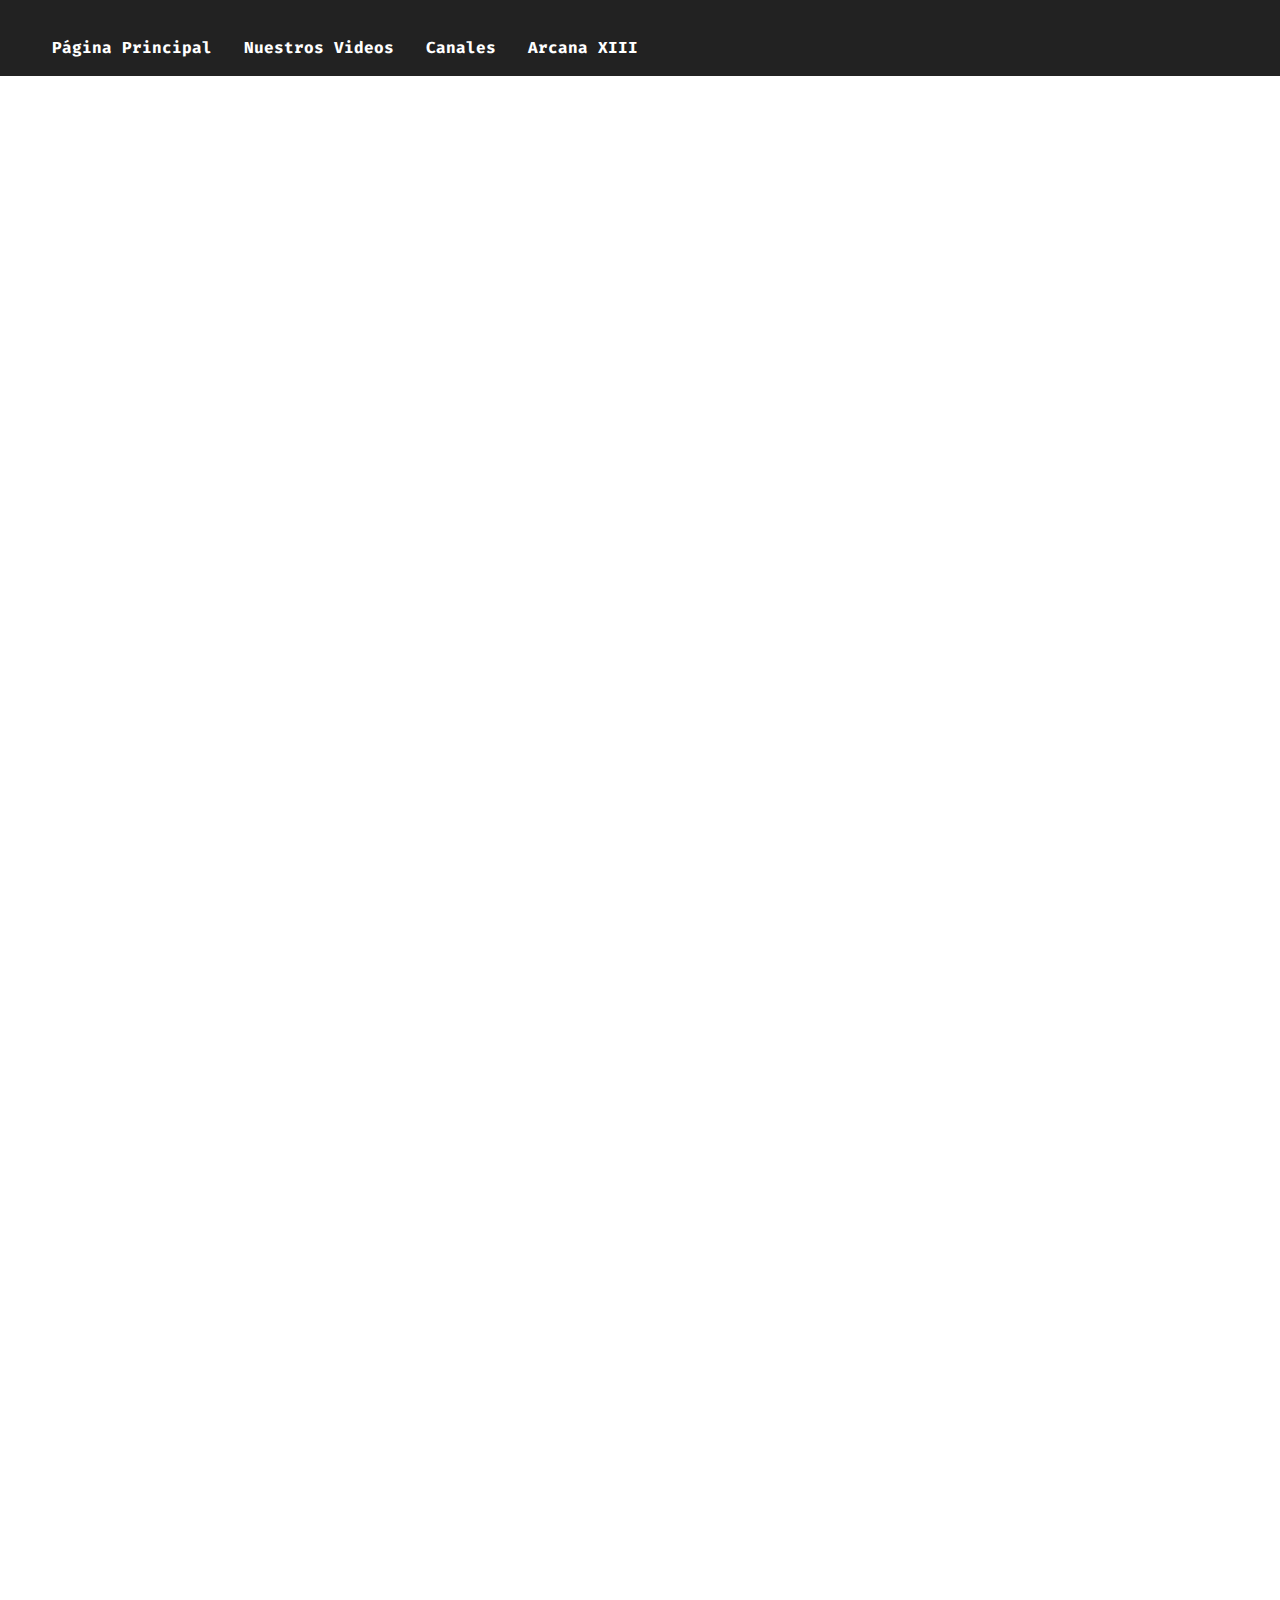
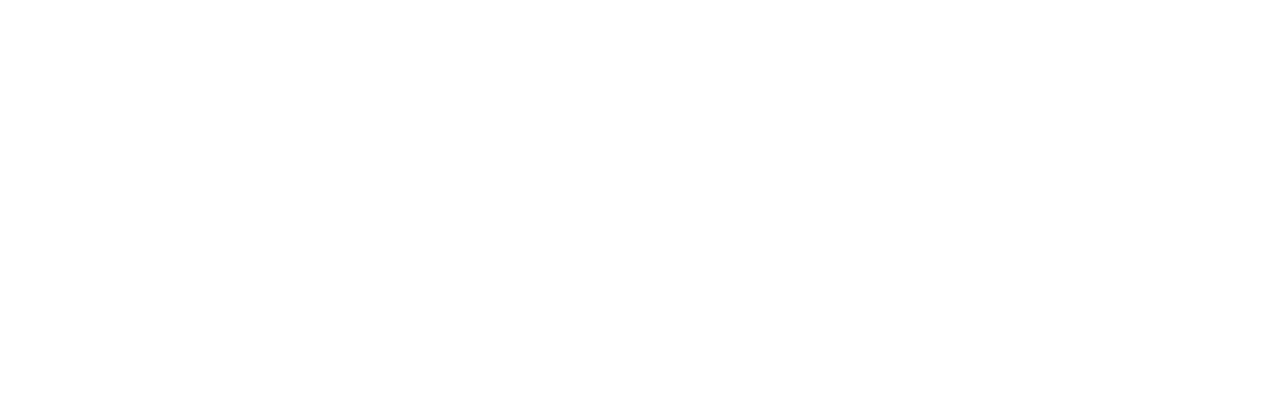
==== commit 315e2f50: "Update index.html" ====
--- a/Docencia/Art/index.html
+++ b/Docencia/Art/index.html
@@ -4,332 +4,236 @@
     <meta charset="UTF-8">
     <meta name="viewport" content="width=device-width, initial-scale=1.0">
     <meta name="description" content="Creador de contenido de la mano izquierda">
+    <meta name="author" content="Pablo, Arcana XIII">
     <title>👋 FanPage Ecos del Arcana XIII - Devotional Artefacts</title>
+    <!-- Vinculación a las hojas de estilo necesarias -->
     <link href="https://stackpath.bootstrapcdn.com/bootstrap/5.1.3/css/bootstrap.min.css" rel="stylesheet">
-    <script src="https://stackpath.bootstrapcdn.com/bootstrap/5.1.3/js/bootstrap.bundle.min.js"></script>
-    <link href="https://cdn.jsdelivr.net/npm/bootstrap-icons@1.10.0/font/bootstrap-icons.css" rel="stylesheet">
-    <link href="https://cdn.jsdelivr.net/npm/bootstrap@5.3.0/dist/css/bootstrap.min.css" rel="stylesheet">
     <link href="https://cdn.jsdelivr.net/npm/bootstrap-icons@1.10.3/font/bootstrap-icons.css" rel="stylesheet">
     <link href="https://fonts.googleapis.com/css2?family=Fira+Code:wght@400;700&display=swap" rel="stylesheet">
-    <link rel="stylesheet" href="https://cdn.jsdelivr.net/npm/bootstrap-icons@1.10.5/font/bootstrap-icons.css">
-
     <link rel="stylesheet" href="styles.css">
+    <style>
+        body {
+            font-family: 'Fira Code', monospace;
+            margin: 0;
+            padding: 0;
+        }
+        header {
+            background-color: #222;
+            padding: 1rem 2rem;
+            color: white;
+        }
+        header nav ul {
+            list-style: none;
+            padding: 0;
+            margin: 0;
+            display: flex;
+            justify-content: flex-start;
+            flex-wrap: wrap;
+        }
+        header nav ul li {
+            margin-right: 2rem;
+        }
+        header nav ul li a {
+            text-decoration: none;
+            color: white;
+            font-weight: bold;
+        }
+        .hero {
+            position: relative;
+            height: 100vh;
+            overflow: hidden;
+        }
+        #bg-video {
+            position: absolute;
+            top: 0;
+            left: 0;
+            width: 100%;
+            height: 100%;
+            object-fit: cover;
+        }
+        .hero-content {
+            position: absolute;
+            top: 50%;
+            left: 50%;
+            transform: translate(-50%, -50%);
+            text-align: center;
+            color: white;
+        }
+        .hero h1 {
+            font-size: 3rem;
+            margin-bottom: 1rem;
+        }
+        .hero h2 {
+            font-size: 2rem;
+            margin-bottom: 1rem;
+        }
+        .hero h3 {
+            font-size: 1.5rem;
+            margin-bottom: 2rem;
+        }
+        .projects-grid {
+            display: flex;
+            flex-wrap: wrap;
+            gap: 2rem;
+            margin: 2rem;
+        }
+        .project-item {
+            flex: 1 1 30%;
+            background-color: #f8f8f8;
+            border-radius: 8px;
+            overflow: hidden;
+            box-shadow: 0 4px 10px rgba(0, 0, 0, 0.1);
+            transition: transform 0.3s ease;
+        }
+        .project-item:hover {
+            transform: translateY(-10px);
+        }
+        .project-item img {
+            width: 100%;
+            height: auto;
+        }
+        .project-item h3 {
+            padding: 1rem;
+            font-size: 1.5rem;
+        }
+        .project-item p {
+            padding: 1rem;
+            font-size: 1rem;
+        }
+        .footer {
+            background-color: #222;
+            color: white;
+            padding: 2rem;
+            text-align: center;
+        }
+        .footer a {
+            color: #f8f8f8;
+            text-decoration: none;
+            font-weight: bold;
+        }
+
+        /* Media Queries para móviles */
+        @media (max-width: 768px) {
+            .hero h1 {
+                font-size: 2rem;
+            }
+            .hero h2 {
+                font-size: 1.5rem;
+            }
+            .hero h3 {
+                font-size: 1rem;
+            }
+
+            .projects-grid {
+                flex-direction: column;
+                gap: 1rem;
+            }
+            .project-item {
+                flex: 1 1 100%;
+            }
+            header nav ul {
+                justify-content: center;
+                text-align: center;
+            }
+            header nav ul li {
+                margin-right: 1rem;
+            }
+        }
+
+        /* Para pantallas pequeñas como teléfonos */
+        @media (max-width: 480px) {
+            .hero h1 {
+                font-size: 1.5rem;
+            }
+            .hero h2 {
+                font-size: 1.2rem;
+            }
+            .hero h3 {
+                font-size: 1rem;
+            }
+            header nav ul li {
+                font-size: 0.9rem;
+                margin-right: 0.5rem;
+            }
+        }
+    </style>
 </head>
 <body>
-    
-
+
+    <!-- Encabezado con navegación -->
+    <header>
+        <nav>
+            <ul>
+                <li><a href="../index.html">Página Principal</a></li>
+                <li><a href="#about-me">Nuestros Videos</a></li>
+                <li><a href="#publicidad">Canales</a></li>
+                <li><a href="#arte">Arcana XIII</a></li>
+            </ul>
+        </nav>
+    </header>
+
+    <!-- Sección Hero con video de fondo -->
     <section class="hero">
-        <header>
-            <nav>
-                <ul>
-                    <li><a href="../index.html">Página Principal |</a></li>
-                    <li><a href="#about-me">Nuestros Videos |</a></li>
-                    <li><a href="#publicidad">Canales |</a></li>
-                    <li><a href="#arte.html">Arcana XIII |</a></li>
-                </ul>
-            </nav>
-        </header>
-    <!-- Video de fondo con autoplay, muted y loop -->
-    <video autoplay muted loop id="bg-video" playsinline>
-        <source src="presentacion.mp4" type="video/mp4">
-        <source src="presentacion.webm" type="video/webm">
-        Tu navegador no soporta la reproducción de video.
-    </video> 
-        <!-- Contenido de la hero -->
+        <video autoplay muted loop id="bg-video" playsinline>
+            <source src="presentacion.mp4" type="video/mp4">
+            <source src="presentacion.webm" type="video/webm">
+            Tu navegador no soporta la reproducción de video.
+        </video>
         <div class="hero-content">
-            <h1>     Soy Pablo Creador del Proyecto de Arcana XIII.    Espacio dedicado a la Santa Muerte y otras entidades. </h1>
-            <h3>     "FanPage xdeghost."
-            <br>
-            <br>
-            <p></p>
+            <h1>Soy Pablo, Creador del Proyecto Arcana XIII</h1>
+            <h2>Un espacio dedicado a la Santa Muerte y otras entidades</h2>
+            <h3>"FanPage xdeghost"</h3>
         </div>
     </section>
 
-    
-
+    <!-- Sección de Proyectos -->
     <section id="projects">
-        <h2>Mis Proyectos</h2>
-        <div class="projects-grid">
-            <div class="project-item">
-                <h3>Devoción a la Santa Muerte</h3>
-                <p>
-                    "Devoción a la Santa Muerte".
-                    XIII Capítulos 303 páginas. Escrito y producido en México.
-                    Investigación histórica, antropológica y sociológica sobre las raíces, orígenes y evolución del culto. Rituales, oraciones, velas, aceites, collar de protección, inciensos, montaje de altares, significados de símbolos, iconos cadavéricos, herramientas de consagración, etc.
-                    
-                    Esta edición tendrá como regalo un espejo de obsidiana negra de 7cm con la imagen grabada de la Santa Muerte.
-                    Grimorios ingleses y españoles en stock. Enviamos a todo el mundo. Un día para enviar después de la compra y rastrear el número por correo electrónico.
-                    También incluirá temas relacionados con las obras de Black Mirror.
-                    - Limpieza y consagración del espejo negro.
-                    - Ritual para establecer comunicación con la Santa Muerte.
-                    - Ritual para comunicarse con los muertos
-                    - Incienso mortuorio
-                    - Consagración de herramientas rituales</p>
-                <br>
-                <a href="https://www.instagram.com/p/DACCmirvaia/" target="_blank">
-                    <img src="images/santa nuevo.jpeg" alt="Proyecto 1" class="project-img">
-                </a>
-                          
-            </div>
-            <div class="project-item">
-                <h3>Miquiztli</h3>
-                <p>ahí se explica el origen y evolución del culto así como aspectos básicos, intermediarios y avanzados para que el practicante pueda avanzar por cuenta propia.</p>
-                <br>
-                <a href="https://www.instagram.com/p/CCgWiiBJ005/?img_index=1" target="_blank">
-                    <img src="images/mitquiz.jpeg" alt="Proyecto 1" class="project-img">
-                </a>
-            </div>
-            <div class="project-item">
-                <h3>Adoramos a la Muerte</h3>
-                <p>quería incluir algunos temas relacionados con el trabajo con espejo negro, enfocado en la nigromancia y con la Santa Muerte. Debido a esto, me sugirieron incluirlo, para que los devotos tuvieran una herramienta más con la que trabajar, completando así el libro de la Devoción a la Santa Muerte. - En estos temas se explica lo siguiente: - Limpieza y consagración del espejo negro. - Ritual para establecer comunicación con la Santa Muerte. - Ritual para comunicarse con los muertos - Incienso mortuorio - Consagración de herramientas rituales.</p>
-                <br>
-                <a href="https://www.instagram.com/p/Cl33-ZALYWa/?img_index=1" target="_blank">
-                    <img src="images/devocion.jpeg" alt="Proyecto 1" class="project-img">
-                </a>
-            </div>
-            <div class="project-item">
-                <h3>Silbato de la muerte</h3>
-                <p>Decidimos producir los dos silbatos más detallados y abundantes. 10 piezas cada uno. Acabamos de cambiar los modelos, no el número de producción. Incluye una bolsa acolchada para protegerla, tarjeta impresa y una sorpresa.
-                    Serán ritualizados y ofrecidos a Santa Muerte por 13 noches. Tocando este artefacto devocional puedes escuchar y sentir el sonido de la muerte. Tenemos 2 modelos diferentes, suenan es una auténtica réplica de los originales, fueron hechos para artesanos mexicanos cuyas técnicas fueron probadas y perfeccionadas a través de generaciones.</p>
-                <br>
-                <a href="https://www.instagram.com/p/BuIQIebFYw5/" target="_blank">
-                    <img src="images/sil.jpeg" alt="Proyecto 1" class="project-img">
-                </a>
-                          
-            </div>
-            <div class="project-item">
-                <h3>Variedad de Silbatos de la muerte</h3>
-                <p>Incluye una cuerda para colgar alrededor del cuello, pintas postal, poderoso regalo y bolsa acolchada. $55USD más envío. Silbato de la muerte azteca:
-                    La cultura azteca, tierra de guerreros, que extendieron su imperio luchando y conquistando otras culturas, crean y extraño método inusual para inspirar miedo en sus enemigos a través de un ataque psicológico llamado Ehecachichtli, también conocido como silbato de la muerte azteca.</p>
-                <br>
-                <a href="https://www.instagram.com/p/BwGUP7mpI1S/" target="_blank">
-                    <img src="images/variedad sil.jpeg" alt="Proyecto 1" class="project-img">
-                </a>
-                          
-            </div>
-            <div class="project-item">
-                <h3>Estatuas de la Santa Muerte</h3>
-                <p>Estatuas tradicionales de la Santa Muerte (30cm).
-
-                    Colores disponibles:
-                    
-                    Rojo, negro y hueso.
-                    
-                    Stock muy limitado.
-                    Cada uno incluye 3 estatuas de 5cm de regalo.
-                    Envíe un mensaje directo para obtener más información.</p>
-                <br>
-                <a href="https://www.instagram.com/p/C05MriuJzIx/" target="_blank">
-                    <img src="images/Esta.jpeg" alt="Proyecto 1" class="project-img">
-                </a>
-                          
-            </div>
-            <div class="project-item">
-                <h3>Collares Magicos</h3>
-                <p>Una producción de 13 collares con espejos grabados en obsidiana de 7cm.
-
-                    Los collares tienen materiales como ónix, oro y obsidiana negra, coral rojo, calaveras de hueso de animales talladas a mano, ojo de tigre, howlita, jaspe, cristal rojo y negro.
-                    
-                    Cada collar incluye de regalo:
-                    - 1 Tela estampada con un sello para trabajar con la Santa Muerte
-                    - 1 Estatua de 5cm
-                    Todos los materiales fueron producidos en México, pero serán enviados desde Brasil, que es donde vivo actualmente.
-                    La producción es limitada.</p>
-                <br>
-                <a href="https://www.instagram.com/p/C41WyEApXOV/?img_index=1" target="_blank">
-                    <img src="images/collar.jpeg" alt="Proyecto 1" class="project-img">
-                </a>
-                          
-            </div>
-            <div class="project-item">
-                <h3>Ofrendas al Día de los Muertos</h3>
-                <p>el Día de los Muertos y cada año, juntos, los devotos de la Santa Muerte suelen celebrarla también.
-                    Los últimos días de octubre al 2 de noviembre son para agradecerle por las bendiciones recibidas, no para hacer peticiones.
-                    Como sabéis, desde que comenzó el Arcano XIII en 2018, hemos hecho regalos a nuestros seguidores, clientes y amigos que forman parte de esta comunidad.
-                    
-                    En honor al Día de los Muertos, invitamos a los devotos a colaborar con un aporte mínimo de $5 USD para la compra de velas, flores y otros elementos para las ofrendas. Por favor comunicarse por instagram para sus donaciones. Cada contribución será acompañada por una vela con el nombre del devoto, que será encendida en su honor.</p>
-                <br>
-                <a href="https://www.instagram.com/p/DBJ0hW5pLUI/?img_index=1" target="_blank">
-                    <img src="images/dia.jpeg" alt="Proyecto 1" class="project-img">
-                </a>
-                          
-            </div>
-            <div class="project-item">
-                <h3>Colgantes Magicos</h3>
-                <p>Hay una clara distinción en las tradiciones del mundo entre el sol visible y el invisible, entre lo exotérico y lo esotérico, entre lo externo y lo interno.
-
-                    Así, el "Sol de Níger" se relacionaba con el ocultismo, con los poderes ctónicos y por lo tanto, también con la serpiente que se transforma y se renueva, porque el viaje nocturno de la estrella significaba el trabajo secreto de transformación del sol y de las almas.</p>
-                <br>
-                <a href="https://www.instagram.com/p/DDSQd5tJlIX/?img_index=1" target="_blank">
-                    <img src="images/penta.jpeg" alt="Proyecto 1" class="project-img">
-                </a>
-                          
+        <div class="container">
+            <h2 class="text-center my-5">Mis Proyectos</h2>
+            <div class="projects-grid">
+                <!-- Proyecto 1 -->
+                <div class="project-item">
+                    <h3>Devoción a la Santa Muerte</h3>
+                    <p>
+                        "Devoción a la Santa Muerte" es un proyecto que explora los orígenes y evolución del culto a la Santa Muerte. Incluye rituales, oraciones y el uso de herramientas como velas, aceites y el altar.
+                        Además, recibirás un espejo de obsidiana negra de 7 cm con la imagen grabada de la Santa Muerte como regalo especial. Enviamos a todo el mundo.
+                    </p>
+                    <a href="https://www.instagram.com/p/DACCmirvaia/" target="_blank">
+                        <img src="images/santa_nuevo.jpeg" alt="Proyecto 1">
+                    </a>
+                </div>
+                <!-- Proyecto 2 -->
+                <div class="project-item">
+                    <h3>Rituales Mortuorios</h3>
+                    <p>
+                        Este proyecto está centrado en los rituales de comunicación con los muertos, utilizando herramientas como espejos negros y velas rituales. Un enfoque profundo en las prácticas funerarias y de contacto con el otro mundo.
+                    </p>
+                    <a href="https://www.instagram.com/p/DACCmirvaia/" target="_blank">
+                        <img src="images/ritual_mortuorio.jpeg" alt="Proyecto 2">
+                    </a>
+                </div>
+                <!-- Proyecto 3 -->
+                <div class="project-item">
+                    <h3>Rituales de Altares</h3>
+                    <p>
+                        Creación y consagración de altares, herramientas y objetos utilizados en la comunicación con la Santa Muerte y otros espíritus. Incluye oraciones, velas y otros elementos simbólicos.
+                    </p>
+                    <a href="https://www.instagram.com/p/DACCmirvaia/" target="_blank">
+                        <img src="images/altar_racional.jpeg" alt="Proyecto 3">
+                    </a>
+                </div>
             </div>
         </div>
     </section>
-    
-
-<!-- Video 2 (oculto) -->
-<iframe class="ocultar-video-beta"
-    width="560" 
-    height="315" 
-    src="https://www.youtube.com/embed/CkPZ_qO1_m4" 
-    title="YouTube video player" 
-    frameborder="0" 
-    allow="accelerometer; autoplay; clipboard-write; encrypted-media; gyroscope; picture-in-picture; web-share" 
-    referrerpolicy="strict-origin-when-cross-origin" 
-    allowfullscreen>
-</iframe>
-
-<section id="about-me">
-    <h2>Mis Videos en Español</h2>
-    <div class="about-content">
-        <!-- Otro Video (este es el visible) -->
-        <iframe 
-            width="560" 
-            height="315" 
-            src="https://www.youtube.com/embed/CkPZ_qO1_m4" 
-            title="YouTube video player" 
-            frameborder="0" 
-            allow="accelerometer; autoplay; clipboard-write; encrypted-media; gyroscope; picture-in-picture; web-share" 
-            referrerpolicy="strict-origin-when-cross-origin" 
-            allowfullscreen>
-        </iframe>
-        <!-- Video 2 (oculto) -->
-<iframe class="ocultar-video-beta"
-    width="560" 
-    height="315" 
-    src="https://www.youtube.com/embed/CkPZ_qO1_m4" 
-    title="YouTube video player" 
-    frameborder="0" 
-    allow="accelerometer; autoplay; clipboard-write; encrypted-media; gyroscope; picture-in-picture; web-share" 
-    referrerpolicy="strict-origin-when-cross-origin" 
-    allowfullscreen>
-</iframe>
-
-
-    <div class="about-content">
-        <!-- Otro Video (este es el visible) -->
-        <iframe 
-            width="560" 
-            height="315" 
-            src="https://www.youtube.com/embed/m0bDjqjNmG8" 
-            title="YouTube video player" 
-            frameborder="0" 
-            allow="accelerometer; autoplay; clipboard-write; encrypted-media; gyroscope; picture-in-picture; web-share" 
-            referrerpolicy="strict-origin-when-cross-origin" 
-            allowfullscreen>
-        </iframe>
-    </div>
-</section>
-
-<section id="projects">
-    <h2>Oraciones</h2>
-    <div class="projects-grid">
-        <div class="project-item">
-            <h3>oración</h3>
-            <p>
-                "oración".
-                Dama de la noche, permíteme conocer tus misterios, andar de la mano contigo, pues yo quiero ver,
-pues yo quiero sentir, lo que es el morir, para renacer. Reina del inframundo, coloco mi existencia en tus manos, no hay en quién confíe más, que en tu divina justicia. Gran Muerte, fiel compañera, Madre Muerte , creadora y destructora, Señora de la Muerte, apaciguadora del hombre, Dama de los Muertos, transmutadora de la materia, Poderosa Calavera, pilar de la vida y el equilibrio. Santa Muerte, bendita y liberadora, mi fiel protectora, a ti me entrego.</p>
-            <br>
-            <a href="https://www.instagram.com/p/CmwX93SLDrC/" target="_blank">
-                <img src="images/oracion.jpeg" alt="Proyecto 1" class="project-img">
-            </a>
-                      
-        </div>
-
-        <div class="project-item">
-            <h3>Trabajo</h3>
-            <p>Señora inmaculada,
-                poderosa Muerte que nos das vida y fuerza para lograr nuestros propósitos, permite que el negocio que tengo o voy a iniciar, logre darme tranquilidad y seguridad, permite que sea próspero y sea acompañado siempre de tu bendición, permite que el dinero que de este negocio obtenga,me de satisfacción y lo multipliques hasta que se beneficien los míos y asegure a mi pertenencias y mi familia, con devoción, humildad y amor te lo pido, te agradezco infinitamente, por tu gracia y omnipotencia, salve mi Poderosa Reina, Salve Santa Muerte.</p>
-            <br>
-            <a href="https://www.instagram.com/p/CmmFheBrKWE/" target="_blank">
-                <img src="images/trabajo.jpeg" alt="Proyecto 1" class="project-img">
-            </a>
-        </div>
-
-        <div class="project-item">
-            <h3>Ayuda</h3>
-            <p>Santísima Muerte, protectora, dueña y Señora de los misterios de la vida. No existe un lugar en el mundo donde no se sienta tu presencia, hoy te imploro y te suplico que me concedas la salud y la vida de (se dice el nombre de la persona), que sus días sobre la Tierra perduren, que su cuerpo recobre el vigor y la energía, tú que todo lo puedes, apiádate de él, sálvalo, hazlo volver a su estado de salud, yo te imploro, te lo pido en esta hora, Reina de la Obscuridad, no hay nada ni nadie por encima de ti.</p>
-            <br>
-            <a href="https://www.instagram.com/p/CmhCI9qLKYX/" target="_blank">
-                <img src="images/ayuda.jpeg" alt="Proyecto 1" class="project-img">
-            </a>
-        </div>
-
-        <div class="project-item">
-            <h3>Remover obstaculos</h3>
-            <p>Señora inmaculada, La guadaña protectora, Señora Blanca, Señora Negra, a tus pies me postro para pedirte, para suplicarte, hagas sentir tu fuerza, tu poder y omnipresencia contra los que intentan destruirme, Señora, te imploro seas mi escudo y mi resguardo contra el mal, que tu guadaña protectora corte los obstáculos que se te impongan, que se abran las puertas cerradas y se muestren los caminos, Señora mía, no hay mal que tú no puedas vencer, ni imposible que no se doble ante tu voluntad, a ella me entrego y espero tu benevolencia, Poderosa Calavera, en tus manos coloco mi vida.</p>
-            <br>
-            <a href="https://www.instagram.com/p/CmZhw4qJpsN/" target="_blank">
-                <img src="images/obstaculos.jpeg" alt="Proyecto 1" class="project-img">
-            </a>
-        </div>
-
-        <div class="project-item">
-            <h3>oración para la familia</h3>
-            <p>Señora de la Muerte, tú que decides quién vive y muere, te pido con humildad, respeto y amor, que escuches mi petición. Santa Muerte, aleja a mi familia del mal, prívalos de la desgracia, que las enfermedades no los alcancen, y si llegan, que sanen pronto, pues siento un amor grande por ellos. Madre Muerte, protege a mi familia, corta las envidias, apacigua sus conflictos, ilumínalos con tu sabiduría. Dama del cementerio, yo comprendo que la vida es finita, Madre mía, en tus manos encomiendo a mi familia, que les sea dado lo que merecen, bajo tu aspecto de justicia. Santa Muerte, acudo a ti infinita bondad, en el nombre de tu gran amor, guía a mi familia, Madre mía, confío en ti.</p>
-            <br>
-            <a href="https://www.instagram.com/p/CmWnsDJOv0n/" target="_blank">
-                <img src="images/familia.jpeg" alt="Proyecto 1" class="project-img">
-            </a>
-        </div>
-
-        <div class="project-item">
-            <h3>Invocación a la Santa Muerte</h3>
-            <p>Señora de la Muerte, Reina de las Tinieblas, todo poderosa y omnipresente, indispensable en el momento de peligro, yo te invoco seguro de tu bondad. No hay nada ni nadie sobre ti, haz que quien me envidia pague el daño que me hizo y se vuelva contra él enseguida. Para aquel que en amor me engaña te pido que no tenga paz, y si no escucha tu voz extraña, Señora de la Muerte, hazle sentir el poder de tu guadaña. En el juego y en los negocios, mi abogada te nombro, en quien contra de mi venga, hazlo perdedor. Poderosa Calavera, a ti encomiendo mi protección.</p>
-            <br>
-            <a href="https://www.instagram.com/p/CmR89rXpxhx/" target="_blank">
-                <img src="images/invosant.jpeg" alt="Proyecto 1" class="project-img">
-            </a>
-        </div>
-      </div>
-   </section>
-
-    <section id="publicidad">
-        <img src="pinguino.png" alt="Ícono" class="icono">
-        <h2>¡Encuéntranos en nuestros canales!</h2>
-        <p>
-         En honor al Día de los Muertos, invitamos a los devotos a colaborar con un aporte mínimo de $5 USD para la compra de velas, flores y otros elementos para las ofrendas. Por favor comunicarse por instagram para sus donaciones. Cada contribución será acompañada por una vela con el nombre del devoto, que será encendida en su honor.<br>
-        </p>
-
-            <a href="https://www.instagram.com/devotionalartifacts/" target="_blank" class="cta-button">
-                <i class="bi bi-instagram"></i> instagram Devotional Artefacts
-            </a>
-            <a href="https://www.youtube.com/@DevotionalArtifacts" target="_blank" class="cta-button">
-                <i class="bi bi-youtube"></i> YouTube Devotional Artefacts
-            </a>
-        </div>
-    </section>
-
-
-    <div class="separator-negro"></div>
-    
-    
-    <footer class="text-white">
-        <div class="container">
-            <div class="row">
-                <div class="col-4 text-start">
-                    <p>&copy; 2024 - Todos los derechos reservados</p>
-                </div>
-                
-                <div class="col-4 text-end">
-                    <p style="color: white; font-weight: bold;">
-			            Powered By 
-			            <a href="https://www.instagram.com/xdeghost/" target="_blank" rel="noopener noreferrer" style="color: white; font-weight: bold;">
-			              xdeghost
-			            </a>
-		            </p>
-                </div>
-            </div>
-        </div>
-        <!-- Efecto de olas -->
-        <div class="wave-container">
-            <div class="wave wave1"></div>
-            <div class="wave wave2"></div>
-        </div>
+
+    <!-- Pie de página -->
+    <footer class="footer">
+        <p>&copy; 2024 FanPage Ecos del Arcana XIII. Todos los derechos reservados.</p>
+        <p><a href="https://www.instagram.com/p/DACCmirvaia/" target="_blank">Síguenos en Instagram</a></p>
     </footer>
+
+    <!-- Scripts de Bootstrap -->
+    <script src="https://stackpath.bootstrapcdn.com/bootstrap/5.1.3/js/bootstrap.bundle.min.js"></script>
 
 </body>
 </html>
--- a/Docencia/Art/styles.css
+++ b/Docencia/Art/styles.css
@@ -279,7 +279,7 @@
 /* Nueva sección de separación */
 .separator {
     height: 150px; /* Altura de la sección */
-    background-color: #978908; /* Color de fondo amarillo/naranja vibrante */
+    background-color: #998c00; /* Color de fondo amarillo/naranja vibrante */
     width: 100%; /* Ancho completo */
     display: flex; /* Usar flexbox para alinear los elementos */
     justify-content: center; /* Centrar horizontalmente */
@@ -292,12 +292,17 @@
     align-items: center; /* Centrar verticalmente */
 }
 
+/* Estilos para el texto dentro de la content-container */
 .content-container p {
     margin: 0; /* Eliminar márgenes */
     text-align: left; /* Alinear a la izquierda */
     margin-right: 20px; /* Espacio entre el párrafo y el botón */
-}
-
+    white-space: nowrap; /* Evitar que el texto se divida en varias líneas (mantenerlo en una línea) */
+    overflow: hidden; /* Ocultar texto que sobrepase el contenedor */
+    text-overflow: ellipsis; /* Añadir puntos suspensivos si el texto es demasiado largo */
+}
+
+/* Estilo para el botón CTA */
 .cta-button {
     background-color: #000000; /* Color de fondo del botón en naranja más oscuro */
     color: #ffffff; /* Texto blanco para el botón */
@@ -310,6 +315,97 @@
 
 .cta-button:hover {
     background-color: #E65C00; /* Color de fondo del botón al pasar el ratón (más oscuro) */
+}
+
+/* Media Queries para Responsividad */
+
+/* Solo para dispositivos móviles (máximo 768px) */
+@media (max-width: 768px) {
+    .separator {
+        height: 120px; /* Reduce la altura para móviles */
+        padding: 10px; /* Menos padding en móviles */
+    }
+
+    .content-container {
+        flex-direction: column; /* Cambia la disposición a columna en móviles */
+        text-align: center; /* Centra el texto en dispositivos móviles */
+        width: 100%; /* Asegura que ocupe todo el ancho disponible */
+    }
+
+    .content-container p {
+        margin-right: 0; /* Eliminar espacio a la derecha */
+        margin-bottom: 15px; /* Espacio entre el texto y el botón */
+        font-size: 18px; /* Aumentar el tamaño de la fuente en móviles */
+        text-align: center; /* Centrado en móviles */
+        width: 100%; /* Asegura que el texto ocupe el ancho completo */
+    }
+
+    .cta-button {
+        font-size: 14px; /* Fuente más pequeña para el botón */
+        padding: 8px 15px; /* Menos padding en botones en móviles */
+    }
+}
+
+/* Solo para dispositivos de escritorio (PC) - a partir de 769px */
+@media (min-width: 769px) {
+    .separator {
+        height: 150px; /* Altura estándar en computadoras */
+    }
+
+    .content-container {
+        flex-direction: row; /* Mantiene los elementos en fila */
+        text-align: left; /* Mantiene el texto alineado a la izquierda */
+    }
+
+    .content-container p {
+        font-size: 18px; /* Fuente más grande para computadoras */
+        margin-right: 20px; /* Espacio adecuado entre texto y botón */
+    }
+
+    .cta-button {
+        font-size: 16px; /* Fuente de tamaño normal */
+        padding: 12px 25px; /* Padding más amplio para computadoras */
+    }
+}
+
+
+    .content-container {
+        flex-direction: column; /* Cambia la disposición a columna en móviles */
+        text-align: center; /* Centra el texto en dispositivos móviles */
+    }
+
+    .content-container p {
+        margin-right: 0; /* Eliminar espacio a la derecha */
+        margin-bottom: 15px; /* Espacio entre el texto y el botón */
+        font-size: 14px; /* Fuente más pequeña */
+    }
+
+    .cta-button {
+        font-size: 14px; /* Fuente más pequeña para el botón */
+        padding: 8px 15px; /* Menos padding en botones en móviles */
+    }
+}
+
+/* Solo para dispositivos de escritorio (PC) - a partir de 769px */
+@media (min-width: 769px) {
+    .separator {
+        height: 150px; /* Altura estándar en computadoras */
+    }
+
+    .content-container {
+        flex-direction: row; /* Mantiene los elementos en fila */
+        text-align: left; /* Mantiene el texto alineado a la izquierda */
+    }
+
+    .content-container p {
+        font-size: 18px; /* Fuente más grande para computadoras */
+        margin-right: 20px; /* Espacio adecuado entre texto y botón */
+    }
+
+    .cta-button {
+        font-size: 16px; /* Fuente de tamaño normal */
+        padding: 12px 25px; /* Padding más amplio para computadoras */
+    }
 }
 
 
@@ -399,7 +495,7 @@
 .social-icons {
     display: flex;
     justify-content: center;
-    gap: 20px; /* Espacio entre los iconos */
+    gap: 20px; /* Espacio entre los iconos en pantallas grandes */
 }
 
 .social-icon {
@@ -411,6 +507,21 @@
 .social-icon:hover {
     color: #f7c600; /* Color amarillo al pasar el cursor */
 }
+
+/* Media Queries para Responsividad */
+
+/* Solo para dispositivos móviles (máximo 768px) */
+@media (max-width: 768px) {
+    /* Ajuste de espacio entre iconos en móviles */
+    .social-icons {
+        gap: 10px; /* Menor espacio entre los iconos */
+    }
+
+    .social-icon {
+        font-size: 1.5em; /* Reduce el tamaño de los iconos en móviles */
+    }
+}
+
 
 
 
@@ -788,6 +899,392 @@
     }
 }
 
-
-}
-
+/* Nueva sección de separación */
+.separator {
+    height: 150px; /* Altura de la sección */
+    background-color: #998c00; /* Color de fondo amarillo/naranja vibrante */
+    width: 100%; /* Ancho completo */
+    display: flex; /* Usar flexbox para alinear los elementos */
+    justify-content: center; /* Centrar horizontalmente */
+    align-items: center; /* Centrar verticalmente */
+    color: #2D2D2D; /* Color del texto oscuro para mejor legibilidad */
+}
+
+.content-container {
+    display: flex; /* Usar flexbox para alinear el contenido */
+    align-items: center; /* Centrar verticalmente */
+    justify-content: center; /* Asegura que todo el contenido se centre */
+    width: 100%; /* Ocupa todo el ancho */
+    flex-wrap: wrap; /* Permite que los elementos se ajusten a nuevas líneas si es necesario */
+}
+
+/* Estilos para el texto dentro de la content-container */
+.content-container p {
+    margin: 0; /* Eliminar márgenes */
+    text-align: left; /* Alinear a la izquierda */
+    margin-right: 20px; /* Espacio entre el párrafo y el botón */
+    white-space: normal; /* Permite que el texto se divida en varias líneas si es necesario */
+    overflow: visible; /* Asegura que el texto no se oculte */
+    text-overflow: unset; /* Elimina los puntos suspensivos */
+}
+
+/* Estilo para el botón CTA */
+.cta-button {
+    background-color: #000000; /* Color de fondo del botón en naranja más oscuro */
+    color: #ffffff; /* Texto blanco para el botón */
+    padding: 10px 20px; /* Espacio dentro del botón */
+    border: none; /* Sin borde */
+    border-radius: 5px; /* Bordes redondeados */
+    text-decoration: none; /* Sin subrayado */
+    transition: background-color 0.3s; /* Transición suave al pasar el ratón */
+}
+
+.cta-button:hover {
+    background-color: #E65C00; /* Color de fondo del botón al pasar el ratón (más oscuro) */
+}
+
+/* Media Queries para Responsividad */
+
+/* Solo para dispositivos móviles (máximo 768px) */
+@media (max-width: 768px) {
+    .separator {
+        height: 120px; /* Reduce la altura para móviles */
+        padding: 10px; /* Menos padding en móviles */
+    }
+
+    .content-container {
+        flex-direction: column; /* Cambia la disposición a columna en móviles */
+        text-align: center; /* Centra el texto en dispositivos móviles */
+        width: 100%; /* Asegura que ocupe todo el ancho disponible */
+        justify-content: center; /* Centra los elementos verticalmente */
+    }
+
+    .content-container p {
+        margin-right: 0; /* Eliminar espacio a la derecha */
+        margin-bottom: 15px; /* Espacio entre el texto y el botón */
+        font-size: 18px; /* Aumentar el tamaño de la fuente en móviles */
+        text-align: center; /* Centrado en móviles */
+        width: 100%; /* Asegura que el texto ocupe el ancho completo */
+        line-height: 1.5; /* Mayor espacio entre las líneas para evitar apilamiento */
+    }
+
+    .cta-button {
+        font-size: 14px; /* Fuente más pequeña para el botón */
+        padding: 8px 15px; /* Menos padding en botones en móviles */
+    }
+}
+
+/* Solo para dispositivos de escritorio (PC) - a partir de 769px */
+@media (min-width: 769px) {
+    .separator {
+        height: 150px; /* Altura estándar en computadoras */
+    }
+
+    .content-container {
+        flex-direction: row; /* Mantiene los elementos en fila */
+        text-align: left; /* Mantiene el texto alineado a la izquierda */
+    }
+
+    .content-container p {
+        font-size: 18px; /* Fuente más grande para computadoras */
+        margin-right: 20px; /* Espacio adecuado entre texto y botón */
+    }
+
+    .cta-button {
+        font-size: 16px; /* Fuente de tamaño normal */
+        padding: 12px 25px; /* Padding más amplio para computadoras */
+    }
+}
+
+
+
+
+
+
+
+
+
+
+
+
+/* Estilo general para los contenedores */
+.container {
+    width: 100%;
+    padding: 20px;
+    box-sizing: border-box; /* Asegura que el padding no afecte el ancho */
+    display: flex;
+    justify-content: center; /* Centra el contenido horizontalmente */
+    align-items: center; /* Centra el contenido verticalmente */
+    flex-direction: column; /* Coloca los elementos uno debajo del otro */
+    text-align: center; /* Centra el texto dentro del contenedor */
+}
+
+/* Estilo para los contenedores con imágenes y texto */
+.container img {
+    width: 100%; /* Hace que la imagen ocupe todo el ancho disponible */
+    max-width: 500px; /* Establece un ancho máximo para las imágenes */
+    height: auto; /* Mantiene la proporción de la imagen */
+    object-fit: cover; /* Asegura que la imagen cubra el área sin deformarse */
+    margin-bottom: 20px; /* Añade espacio entre la imagen y el texto */
+}
+
+/* Estilo para los textos dentro del contenedor */
+.container p {
+    font-size: 1.2em; /* Tamaño de fuente más grande para lectura cómoda */
+    color: #333; /* Color del texto */
+    line-height: 1.6; /* Espaciado entre líneas para mayor legibilidad */
+    max-width: 800px; /* Limita el ancho máximo del texto */
+    margin: 0 auto; /* Centra el párrafo dentro del contenedor */
+    padding: 0 20px; /* Añade algo de espacio lateral */
+}
+
+/* Estilo para títulos */
+.container h1,
+.container h2,
+.container h3 {
+    font-size: 2em; /* Tamaño de fuente para los títulos */
+    margin-bottom: 15px; /* Espacio debajo de los títulos */
+    color: #222; /* Color para los títulos */
+    font-weight: bold;
+}
+
+/* Estilos para dispositivos móviles y tabletas */
+@media screen and (max-width: 768px) {
+    .container {
+        padding: 15px; /* Reducir padding en pantallas pequeñas */
+    }
+
+    .container img {
+        max-width: 90%; /* La imagen se ajusta al 90% del ancho de la pantalla */
+    }
+
+    .container p {
+        font-size: 1.1em; /* Reducir ligeramente el tamaño de la fuente */
+    }
+
+    .container h1,
+    .container h2,
+    .container h3 {
+        font-size: 1.5em; /* Reducir el tamaño de los títulos */
+    }
+}
+
+/* Estilos para pantallas muy pequeñas (móviles) */
+@media screen and (max-width: 480px) {
+    .container img {
+        max-width: 100%; /* La imagen ocupa el 100% del ancho */
+    }
+
+    .container p {
+        font-size: 1em; /* Reducir el tamaño de la fuente aún más en pantallas pequeñas */
+        padding: 0 10px; /* Reducir el padding lateral */
+    }
+
+    .container h1,
+    .container h2,
+    .container h3 {
+        font-size: 1.3em; /* Reducir el tamaño de los títulos */
+    }
+}
+
+
+
+
+
+
+
+
+
+
+
+
+
+
+/* Estilo general para los contenedores */
+.container {
+    width: 100%;
+    padding: 20px;
+    box-sizing: border-box; /* Asegura que el padding no afecte el ancho */
+    display: flex;
+    justify-content: center; /* Centra el contenido horizontalmente */
+    align-items: center; /* Centra el contenido verticalmente */
+    flex-direction: column; /* Coloca los elementos uno debajo del otro */
+    text-align: center; /* Centra el texto dentro del contenedor */
+}
+
+/* Estilo para los contenedores con imágenes y texto */
+.container img {
+    width: 100%; /* Hace que la imagen ocupe todo el ancho disponible */
+    max-width: 600px; /* Establece un ancho máximo para las imágenes */
+    height: auto; /* Mantiene la proporción de la imagen */
+    object-fit: cover; /* Asegura que la imagen cubra el área sin deformarse */
+    margin-bottom: 20px; /* Añade espacio entre la imagen y el texto */
+}
+
+/* Estilo para los textos dentro del contenedor */
+.container p {
+    font-size: 1.4em; /* Aumenta el tamaño de la fuente para facilitar la lectura */
+    color: #333; /* Color del texto */
+    line-height: 1.6; /* Espaciado entre líneas para mayor legibilidad */
+    max-width: 800px; /* Limita el ancho máximo del texto */
+    margin: 0 auto; /* Centra el párrafo dentro del contenedor */
+    padding: 0 20px; /* Añade algo de espacio lateral */
+}
+
+/* Estilo para títulos */
+.container h1,
+.container h2,
+.container h3 {
+    font-size: 2.5em; /* Aumenta el tamaño de los títulos */
+    margin-bottom: 15px; /* Espacio debajo de los títulos */
+    color: #222; /* Color para los títulos */
+    font-weight: bold;
+}
+
+/* Estilos para dispositivos móviles y tabletas */
+@media screen and (max-width: 768px) {
+    .container {
+        padding: 15px; /* Reducir padding en pantallas pequeñas */
+    }
+
+    .container img {
+        max-width: 90%; /* La imagen se ajusta al 90% del ancho de la pantalla */
+    }
+
+    .container p {
+        font-size: 1.2em; /* Aumentar el tamaño de la fuente para mejorar la legibilidad */
+    }
+
+    .container h1,
+    .container h2,
+    .container h3 {
+        font-size: 2em; /* Ajustar el tamaño de los títulos */
+    }
+}
+
+/* Estilos para pantallas muy pequeñas (móviles) */
+@media screen and (max-width: 480px) {
+    .container img {
+        max-width: 100%; /* La imagen ocupa el 100% del ancho */
+    }
+
+    .container p {
+        font-size: 1.1em; /* Ajustar el tamaño de la fuente */
+        padding: 0 10px; /* Reducir el padding lateral */
+    }
+
+    .container h1,
+    .container h2,
+    .container h3 {
+        font-size: 1.7em; /* Ajustar el tamaño de los títulos */
+    }
+}
+
+
+
+
+
+
+
+
+
+
+
+
+
+
+
+
+
+
+
+
+
+
+
+
+/* Estilos generales para la sección de proyectos */
+#projects {
+    padding: 50px 0;
+}
+
+/* Estilos para los elementos de proyecto (por ejemplo, tarjetas de proyectos) */
+#projects .project {
+    margin-bottom: 30px;
+    text-align: center;
+}
+
+/* Ajustes para las imágenes dentro de los proyectos */
+#projects .project img {
+    width: 100%;
+    max-width: 400px; /* Evita que las imágenes se hagan demasiado grandes en pantallas grandes */
+    height: auto;
+    object-fit: cover;
+    margin-bottom: 20px; /* Espacio entre la imagen y el texto */
+}
+
+/* Ajustes para los títulos y descripciones dentro de los proyectos */
+#projects .project h3 {
+    font-size: 1.8em;
+    margin-bottom: 10px;
+}
+
+#projects .project p {
+    font-size: 1.1em;
+    line-height: 1.6; /* Aumenta el espaciado entre las líneas para mejorar la legibilidad */
+    color: #333;
+    max-width: 80%;
+    margin: 0 auto;
+    word-wrap: break-word; /* Asegura que las palabras largas se dividan correctamente */
+}
+
+/* Media query para dispositivos móviles (máximo 768px) */
+@media screen and (max-width: 768px) {
+    #projects {
+        padding: 30px 0; /* Reducir el padding en pantallas pequeñas */
+    }
+
+    /* Hacer que los proyectos se apilen en lugar de estar en fila */
+    #projects .project {
+        display: block; /* Asegura que cada proyecto esté en una fila */
+        margin-bottom: 20px; /* Reducir el espacio entre los proyectos */
+    }
+
+    /* Ajustes para las imágenes dentro de los proyectos */
+    #projects .project img {
+        max-width: 90%; /* La imagen ocupa el 90% del ancho disponible */
+    }
+
+    /* Reducir el tamaño de los títulos y el texto */
+    #projects .project h3 {
+        font-size: 1.5em; /* Ajustar el tamaño de los títulos */
+    }
+
+    #projects .project p {
+        font-size: 1.2em; /* Aumentar el tamaño de la fuente para mejorar la legibilidad */
+        line-height: 1.5; /* Reducir un poco el espaciado entre las líneas */
+        max-width: 90%; /* Asegura que el texto no sea demasiado largo */
+        margin: 0 auto;
+    }
+}
+
+/* Media query para dispositivos muy pequeños (móviles) */
+@media screen and (max-width: 480px) {
+    #projects {
+        padding: 20px 0; /* Asegura que haya menos espacio en pantallas muy pequeñas */
+    }
+
+    #projects .project img {
+        max-width: 100%; /* La imagen ocupa todo el ancho disponible */
+    }
+
+    #projects .project h3 {
+        font-size: 1.3em; /* Ajustar aún más el tamaño de los títulos */
+    }
+
+    #projects .project p {
+        font-size: 1.1em; /* Ajustar el tamaño de la fuente */
+        line-height: 1.4; /* Mejorar el espaciado entre líneas */
+        padding: 0 10px; /* Reducir el padding lateral */
+    }
+}
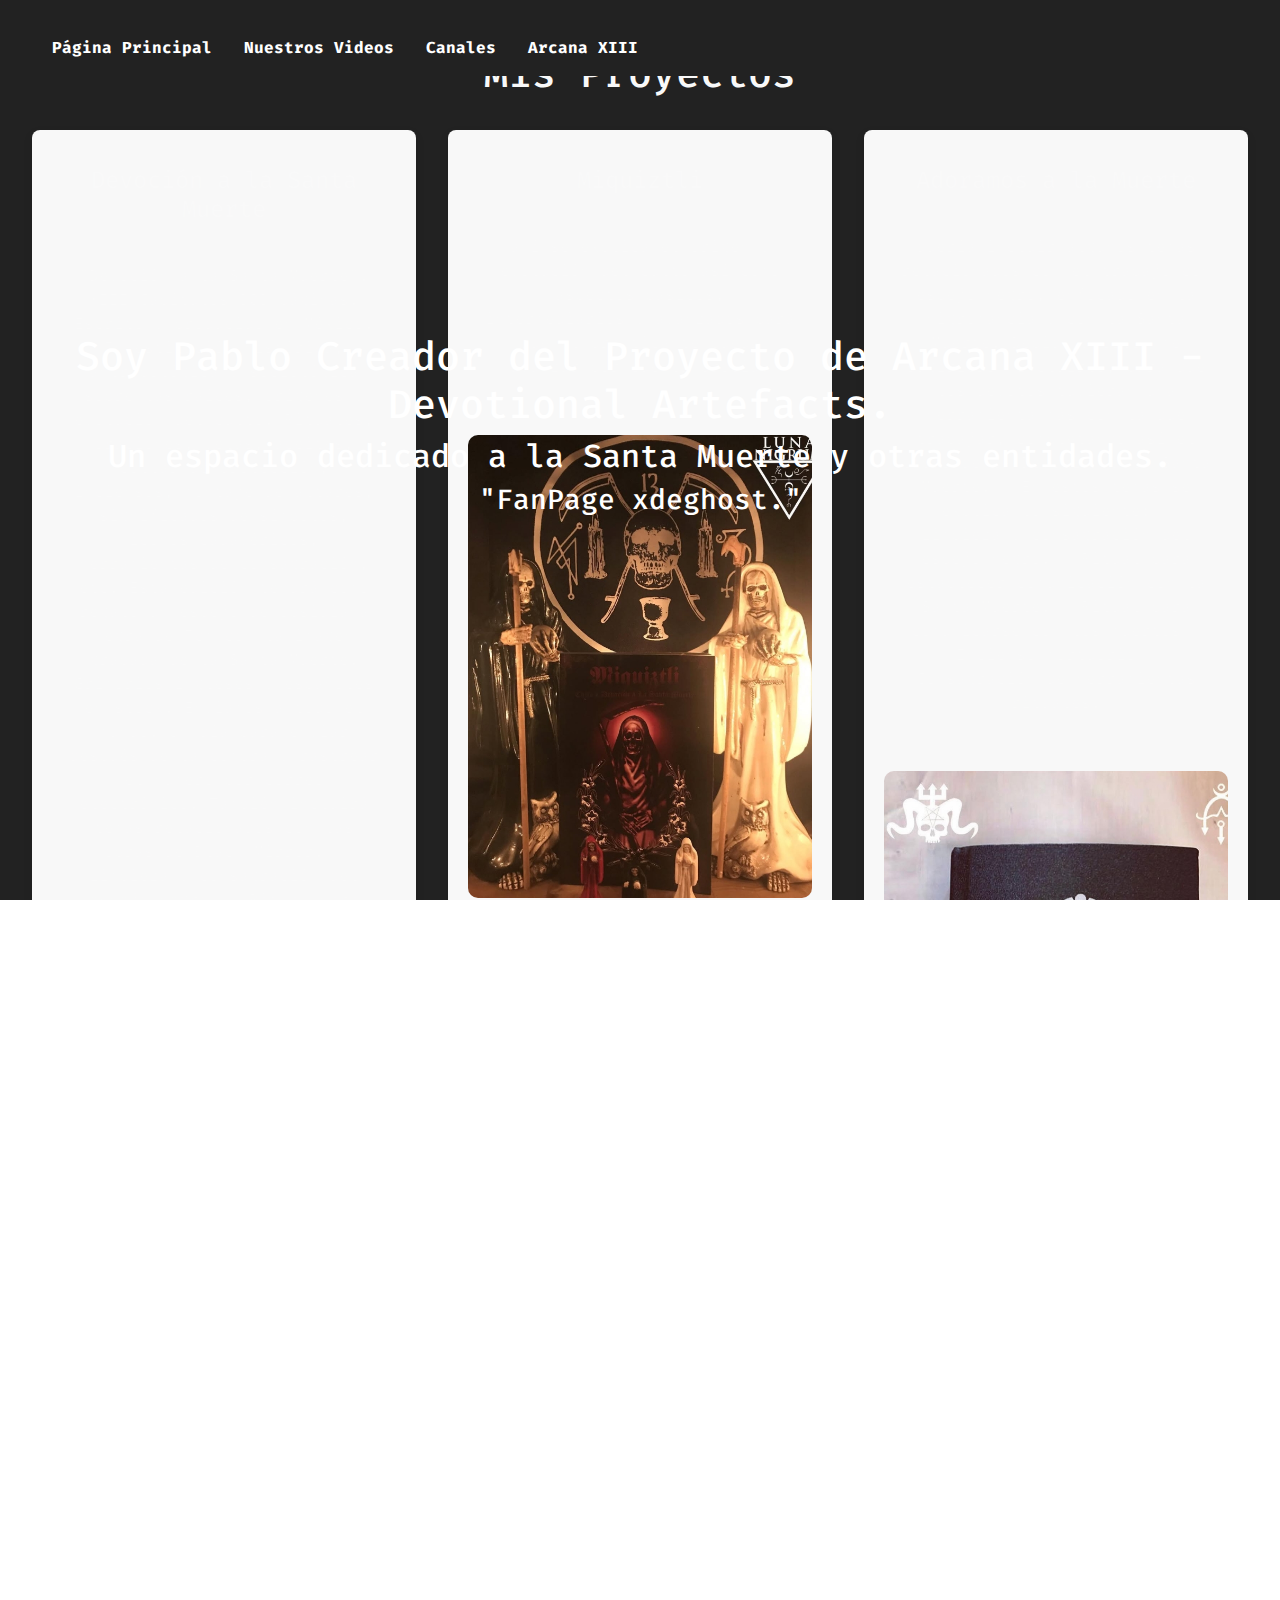
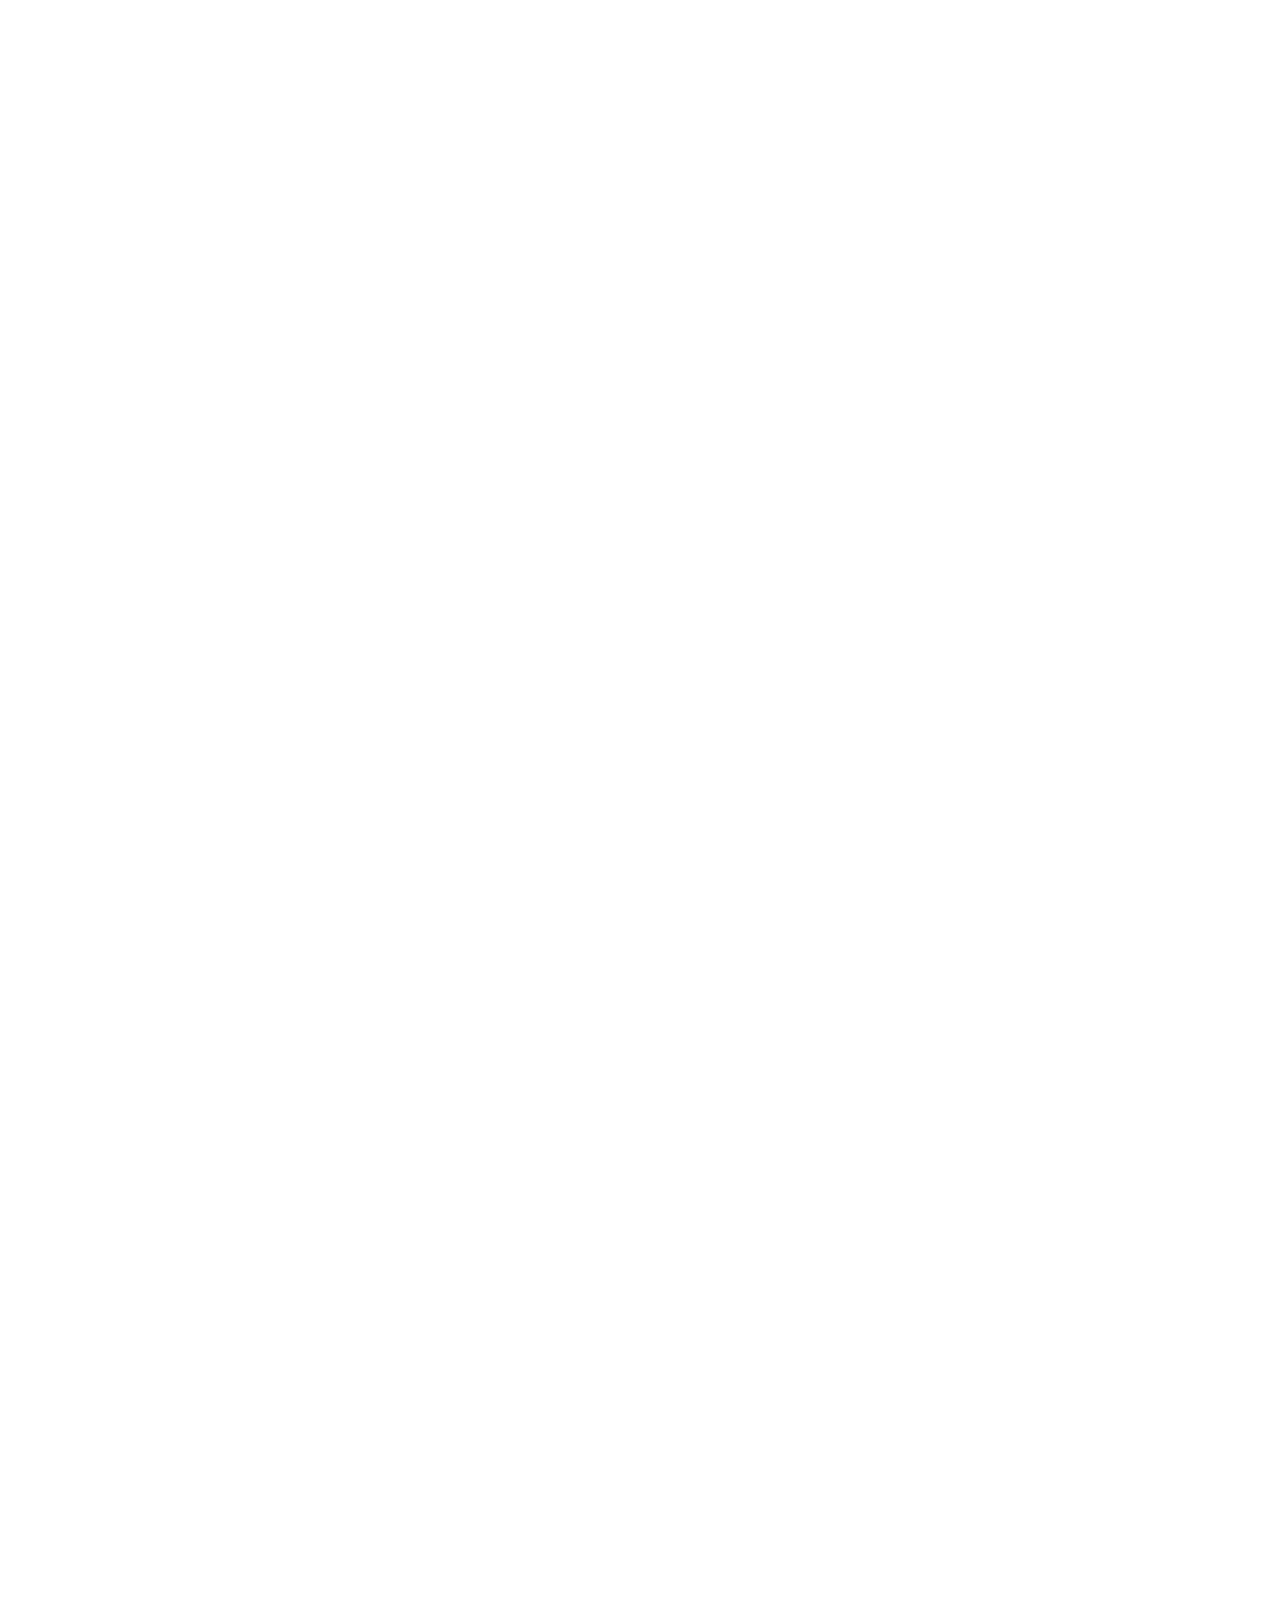
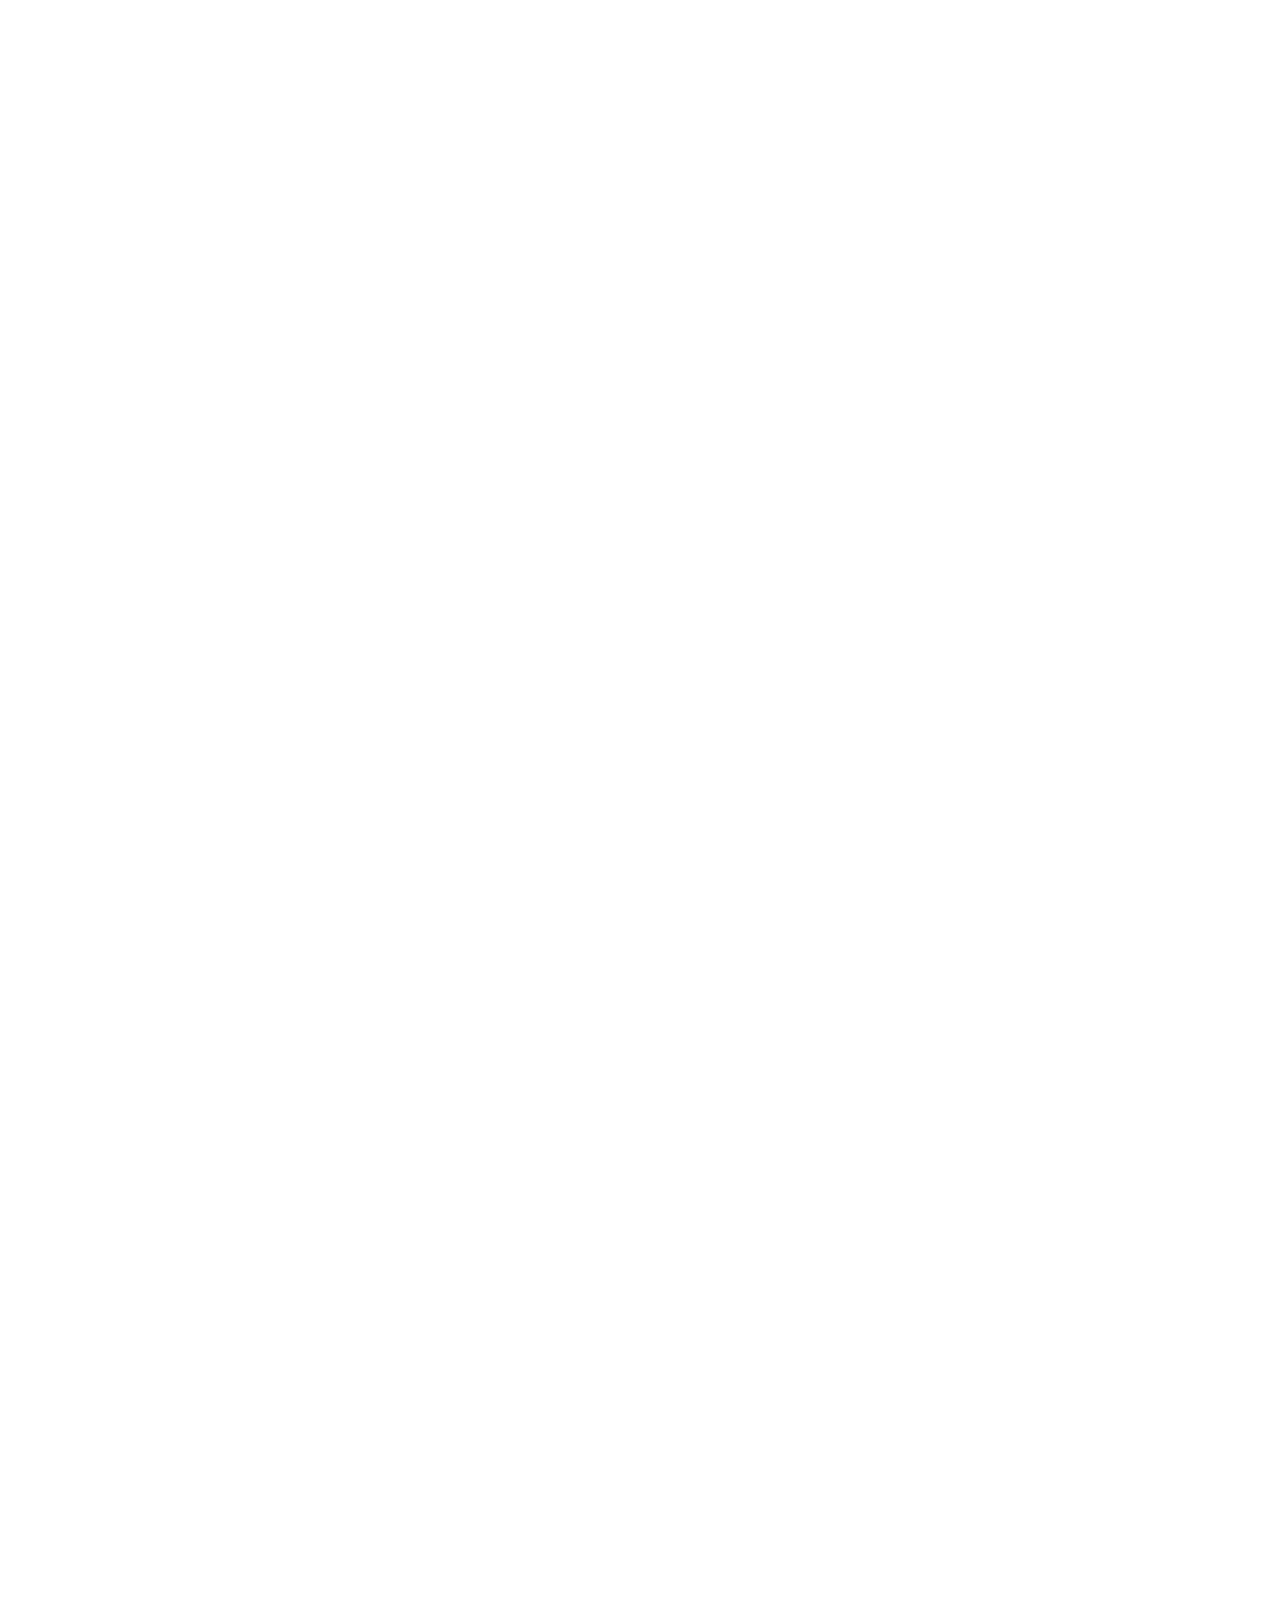
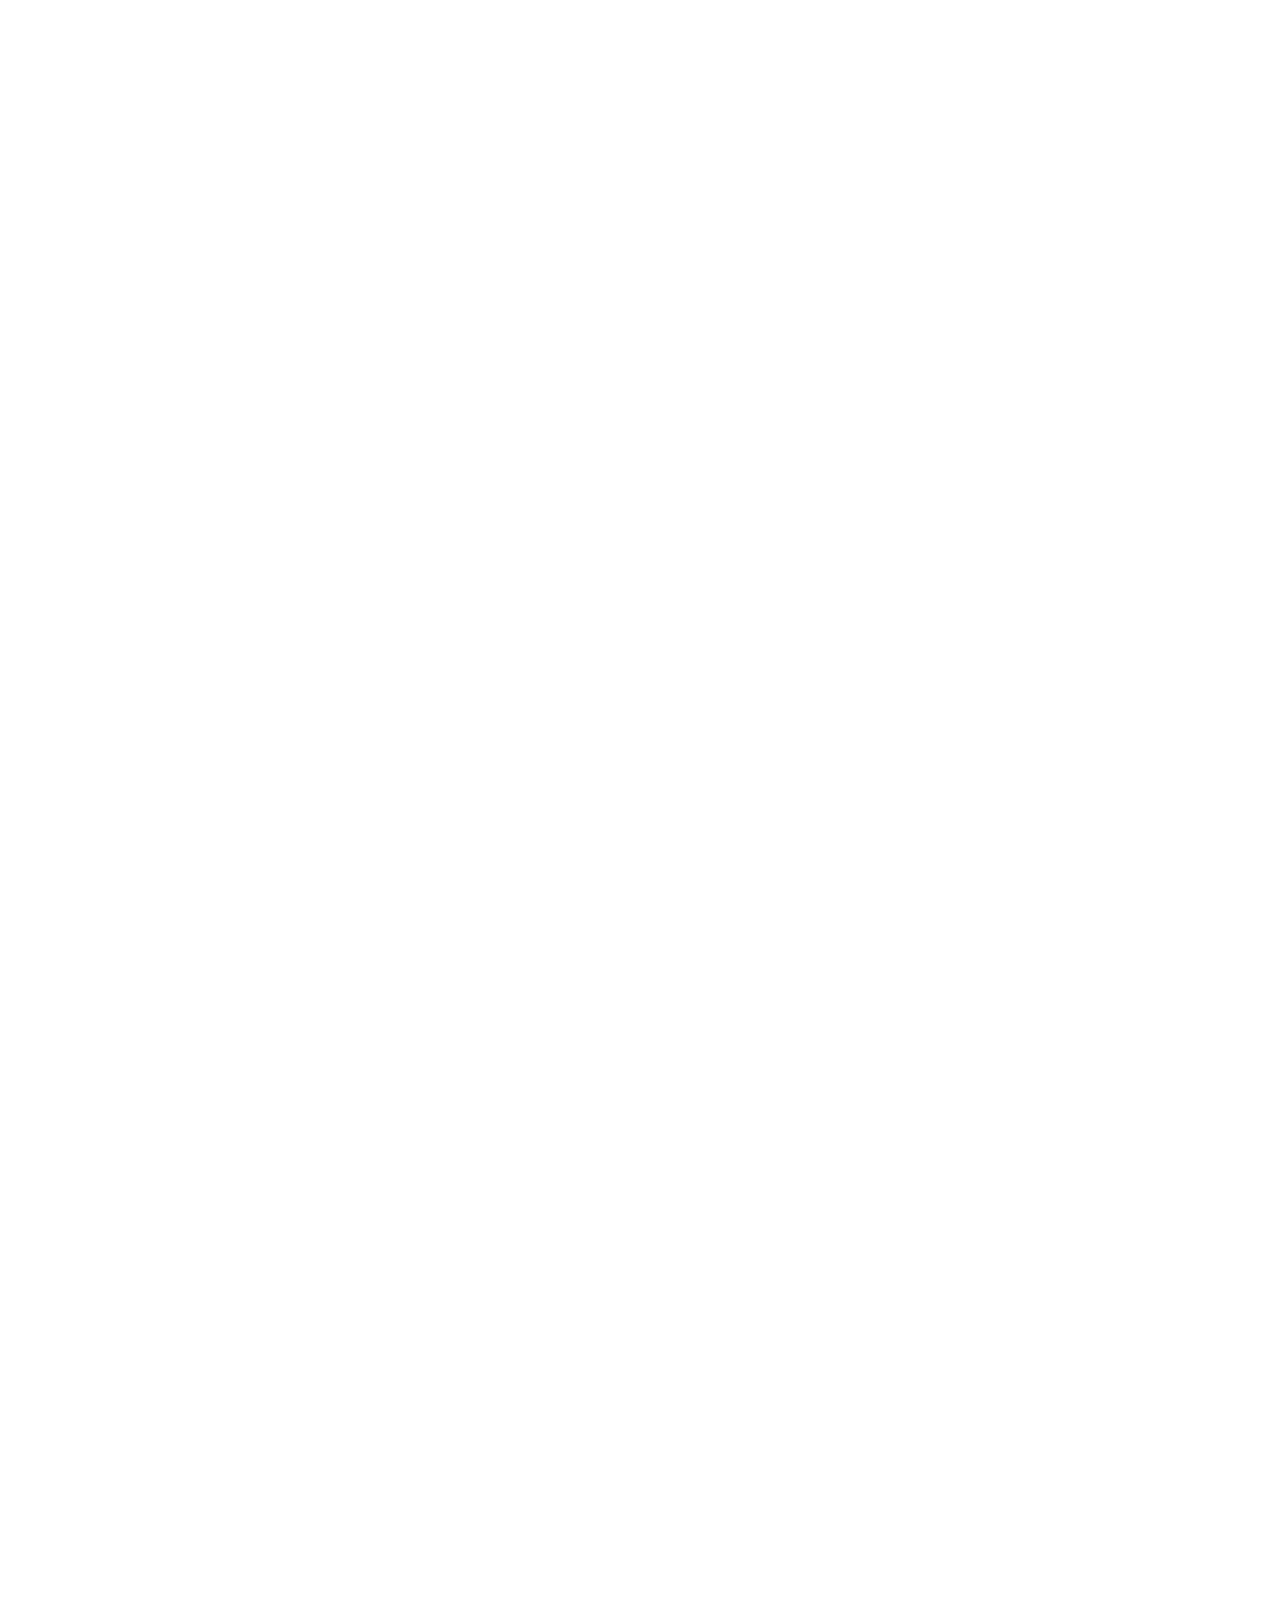
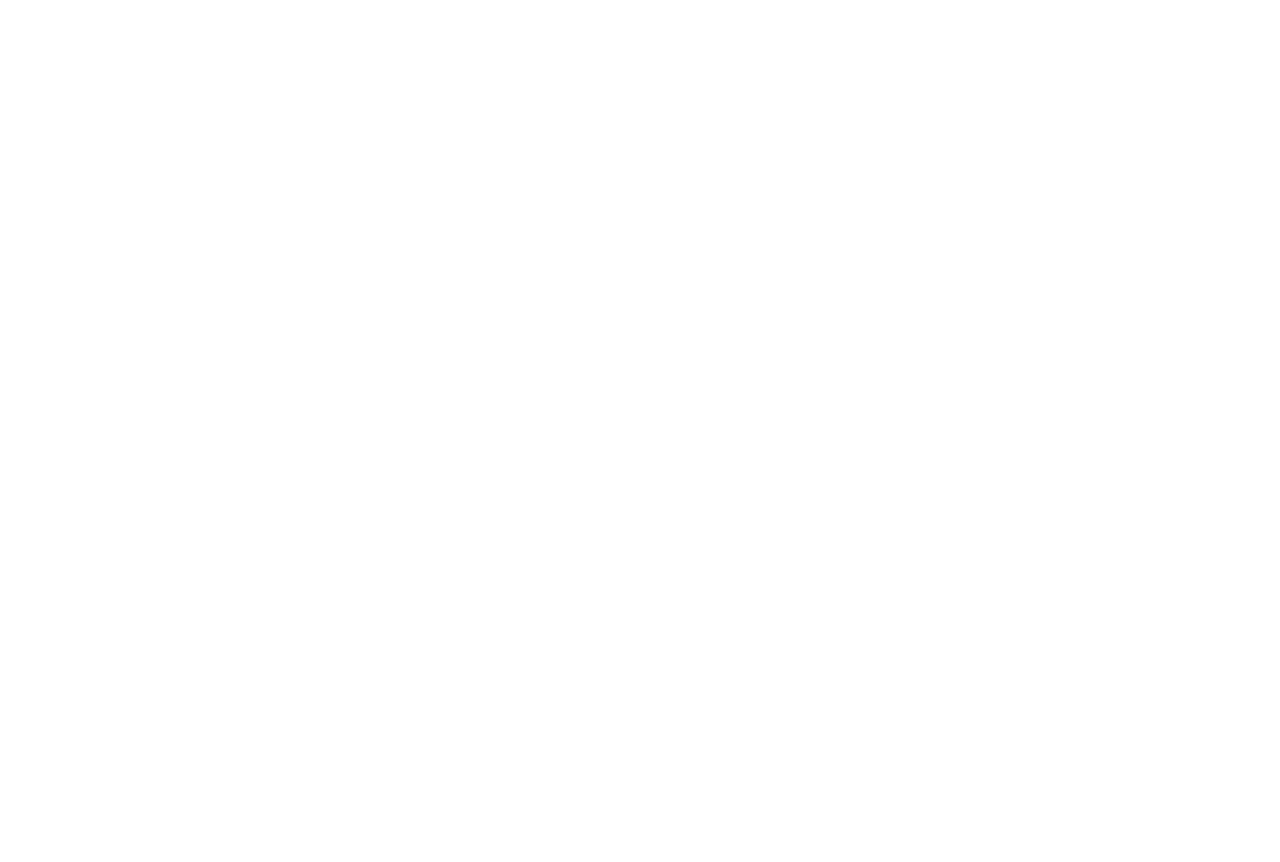
==== commit 9697c8be: "Update index.html" ====
--- a/Docencia/Art/index.html
+++ b/Docencia/Art/index.html
@@ -171,69 +171,308 @@
             </ul>
         </nav>
     </header>
-
-    <!-- Sección Hero con video de fondo -->
-    <section class="hero">
-        <video autoplay muted loop id="bg-video" playsinline>
-            <source src="presentacion.mp4" type="video/mp4">
-            <source src="presentacion.webm" type="video/webm">
-            Tu navegador no soporta la reproducción de video.
-        </video>
+    <!-- Video de fondo con autoplay, muted y loop -->
+    <video autoplay muted loop id="bg-video" playsinline>
+        <source src="presentacion.mp4" type="video/mp4">
+        <source src="presentacion.webm" type="video/webm">
+        Tu navegador no soporta la reproducción de video.
+    </video> 
+        <!-- Contenido de la hero -->
         <div class="hero-content">
-            <h1>Soy Pablo, Creador del Proyecto Arcana XIII</h1>
-            <h2>Un espacio dedicado a la Santa Muerte y otras entidades</h2>
-            <h3>"FanPage xdeghost"</h3>
+            <h1>     Soy Pablo Creador del Proyecto de Arcana XIII - Devotional Artefacts. </h1>
+            <h2>     Un espacio dedicado a la Santa Muerte y otras entidades.</h2>
+            <h3>     "FanPage xdeghost."
+            <br>
+            <br>
+            <p></p>
         </div>
     </section>
 
-    <!-- Sección de Proyectos -->
+    
+
     <section id="projects">
+        <h2>Mis Proyectos</h2>
+        <div class="projects-grid">
+            <div class="project-item">
+                <h3>Devoción a la Santa Muerte</h3>
+                <p>
+                    "Devoción a la Santa Muerte".
+                    XIII Capítulos 303 páginas. Escrito y producido en México.
+                    Investigación histórica, antropológica y sociológica sobre las raíces, orígenes y evolución del culto. Rituales, oraciones, velas, aceites, collar de protección, inciensos, montaje de altares, significados de símbolos, iconos cadavéricos, herramientas de consagración, etc.
+                    
+                    Esta edición tendrá como regalo un espejo de obsidiana negra de 7cm con la imagen grabada de la Santa Muerte.
+                    Grimorios ingleses y españoles en stock. Enviamos a todo el mundo. Un día para enviar después de la compra y rastrear el número por correo electrónico.
+                    También incluirá temas relacionados con las obras de Black Mirror.
+                    - Limpieza y consagración del espejo negro.
+                    - Ritual para establecer comunicación con la Santa Muerte.
+                    - Ritual para comunicarse con los muertos
+                    - Incienso mortuorio
+                    - Consagración de herramientas rituales</p>
+                <br>
+                <a href="https://www.instagram.com/p/DACCmirvaia/" target="_blank">
+                    <img src="images/santa nuevo.jpeg" alt="Proyecto 1" class="project-img">
+                </a>
+                          
+            </div>
+            <div class="project-item">
+                <h3>Miquiztli</h3>
+                <p>ahí se explica el origen y evolución del culto así como aspectos básicos, intermediarios y avanzados para que el practicante pueda avanzar por cuenta propia.</p>
+                <br>
+                <a href="https://www.instagram.com/p/CCgWiiBJ005/?img_index=1" target="_blank">
+                    <img src="images/mitquiz.jpeg" alt="Proyecto 1" class="project-img">
+                </a>
+            </div>
+            <div class="project-item">
+                <h3>Adoramos a la Muerte</h3>
+                <p>quería incluir algunos temas relacionados con el trabajo con espejo negro, enfocado en la nigromancia y con la Santa Muerte. Debido a esto, me sugirieron incluirlo, para que los devotos tuvieran una herramienta más con la que trabajar, completando así el libro de la Devoción a la Santa Muerte. - En estos temas se explica lo siguiente: - Limpieza y consagración del espejo negro. - Ritual para establecer comunicación con la Santa Muerte. - Ritual para comunicarse con los muertos - Incienso mortuorio - Consagración de herramientas rituales.</p>
+                <br>
+                <a href="https://www.instagram.com/p/Cl33-ZALYWa/?img_index=1" target="_blank">
+                    <img src="images/devocion.jpeg" alt="Proyecto 1" class="project-img">
+                </a>
+            </div>
+            <div class="project-item">
+                <h3>Silbato de la muerte</h3>
+                <p>Decidimos producir los dos silbatos más detallados y abundantes. 10 piezas cada uno. Acabamos de cambiar los modelos, no el número de producción. Incluye una bolsa acolchada para protegerla, tarjeta impresa y una sorpresa.
+                    Serán ritualizados y ofrecidos a Santa Muerte por 13 noches. Tocando este artefacto devocional puedes escuchar y sentir el sonido de la muerte. Tenemos 2 modelos diferentes, suenan es una auténtica réplica de los originales, fueron hechos para artesanos mexicanos cuyas técnicas fueron probadas y perfeccionadas a través de generaciones.</p>
+                <br>
+                <a href="https://www.instagram.com/p/BuIQIebFYw5/" target="_blank">
+                    <img src="images/sil.jpeg" alt="Proyecto 1" class="project-img">
+                </a>
+                          
+            </div>
+            <div class="project-item">
+                <h3>Variedad de Silbatos de la muerte</h3>
+                <p>Incluye una cuerda para colgar alrededor del cuello, pintas postal, poderoso regalo y bolsa acolchada. $55USD más envío. Silbato de la muerte azteca:
+                    La cultura azteca, tierra de guerreros, que extendieron su imperio luchando y conquistando otras culturas, crean y extraño método inusual para inspirar miedo en sus enemigos a través de un ataque psicológico llamado Ehecachichtli, también conocido como silbato de la muerte azteca.</p>
+                <br>
+                <a href="https://www.instagram.com/p/BwGUP7mpI1S/" target="_blank">
+                    <img src="images/variedad sil.jpeg" alt="Proyecto 1" class="project-img">
+                </a>
+                          
+            </div>
+            <div class="project-item">
+                <h3>Estatuas de la Santa Muerte</h3>
+                <p>Estatuas tradicionales de la Santa Muerte (30cm).
+
+                    Colores disponibles:
+                    
+                    Rojo, negro y hueso.
+                    
+                    Stock muy limitado.
+                    Cada uno incluye 3 estatuas de 5cm de regalo.
+                    Envíe un mensaje directo para obtener más información.</p>
+                <br>
+                <a href="https://www.instagram.com/p/C05MriuJzIx/" target="_blank">
+                    <img src="images/Esta.jpeg" alt="Proyecto 1" class="project-img">
+                </a>
+                          
+            </div>
+            <div class="project-item">
+                <h3>Collares Magicos</h3>
+                <p>Una producción de 13 collares con espejos grabados en obsidiana de 7cm.
+
+                    Los collares tienen materiales como ónix, oro y obsidiana negra, coral rojo, calaveras de hueso de animales talladas a mano, ojo de tigre, howlita, jaspe, cristal rojo y negro.
+                    
+                    Cada collar incluye de regalo:
+                    - 1 Tela estampada con un sello para trabajar con la Santa Muerte
+                    - 1 Estatua de 5cm
+                    Todos los materiales fueron producidos en México, pero serán enviados desde Brasil, que es donde vivo actualmente.
+                    La producción es limitada.</p>
+                <br>
+                <a href="https://www.instagram.com/p/C41WyEApXOV/?img_index=1" target="_blank">
+                    <img src="images/collar.jpeg" alt="Proyecto 1" class="project-img">
+                </a>
+                          
+            </div>
+            <div class="project-item">
+                <h3>Ofrendas al Día de los Muertos</h3>
+                <p>el Día de los Muertos y cada año, juntos, los devotos de la Santa Muerte suelen celebrarla también.
+                    Los últimos días de octubre al 2 de noviembre son para agradecerle por las bendiciones recibidas, no para hacer peticiones.
+                    Como sabéis, desde que comenzó el Arcano XIII en 2018, hemos hecho regalos a nuestros seguidores, clientes y amigos que forman parte de esta comunidad.
+                    
+                    En honor al Día de los Muertos, invitamos a los devotos a colaborar con un aporte mínimo de $5 USD para la compra de velas, flores y otros elementos para las ofrendas. Por favor comunicarse por instagram para sus donaciones. Cada contribución será acompañada por una vela con el nombre del devoto, que será encendida en su honor.</p>
+                <br>
+                <a href="https://www.instagram.com/p/DBJ0hW5pLUI/?img_index=1" target="_blank">
+                    <img src="images/dia.jpeg" alt="Proyecto 1" class="project-img">
+                </a>
+                          
+            </div>
+            <div class="project-item">
+                <h3>Colgantes Magicos</h3>
+                <p>Hay una clara distinción en las tradiciones del mundo entre el sol visible y el invisible, entre lo exotérico y lo esotérico, entre lo externo y lo interno.
+
+                    Así, el "Sol de Níger" se relacionaba con el ocultismo, con los poderes ctónicos y por lo tanto, también con la serpiente que se transforma y se renueva, porque el viaje nocturno de la estrella significaba el trabajo secreto de transformación del sol y de las almas.</p>
+                <br>
+                <a href="https://www.instagram.com/p/DDSQd5tJlIX/?img_index=1" target="_blank">
+                    <img src="images/penta.jpeg" alt="Proyecto 1" class="project-img">
+                </a>
+                          
+            </div>
+        </div>
+    </section>
+    
+
+<!-- Video 2 (oculto) -->
+<iframe class="ocultar-video-beta"
+    width="560" 
+    height="315" 
+    src="https://www.youtube.com/embed/CkPZ_qO1_m4" 
+    title="YouTube video player" 
+    frameborder="0" 
+    allow="accelerometer; autoplay; clipboard-write; encrypted-media; gyroscope; picture-in-picture; web-share" 
+    referrerpolicy="strict-origin-when-cross-origin" 
+    allowfullscreen>
+</iframe>
+
+<section id="about-me">
+    <h2>Mis Videos en Español</h2>
+    <div class="about-content">
+        <!-- Otro Video (este es el visible) -->
+        <iframe 
+            width="560" 
+            height="315" 
+            src="https://www.youtube.com/embed/CkPZ_qO1_m4" 
+            title="YouTube video player" 
+            frameborder="0" 
+            allow="accelerometer; autoplay; clipboard-write; encrypted-media; gyroscope; picture-in-picture; web-share" 
+            referrerpolicy="strict-origin-when-cross-origin" 
+            allowfullscreen>
+        </iframe>
+        <!-- Video 2 (oculto) -->
+<iframe class="ocultar-video-beta"
+    width="560" 
+    height="315" 
+    src="https://www.youtube.com/embed/CkPZ_qO1_m4" 
+    title="YouTube video player" 
+    frameborder="0" 
+    allow="accelerometer; autoplay; clipboard-write; encrypted-media; gyroscope; picture-in-picture; web-share" 
+    referrerpolicy="strict-origin-when-cross-origin" 
+    allowfullscreen>
+</iframe>
+
+
+    <div class="about-content">
+        <!-- Otro Video (este es el visible) -->
+        <iframe 
+            width="560" 
+            height="315" 
+            src="https://www.youtube.com/embed/m0bDjqjNmG8" 
+            title="YouTube video player" 
+            frameborder="0" 
+            allow="accelerometer; autoplay; clipboard-write; encrypted-media; gyroscope; picture-in-picture; web-share" 
+            referrerpolicy="strict-origin-when-cross-origin" 
+            allowfullscreen>
+        </iframe>
+    </div>
+</section>
+
+<section id="projects">
+    <h2>Oraciones</h2>
+    <div class="projects-grid">
+        <div class="project-item">
+            <h3>oración</h3>
+            <p>
+                "oración".
+                Dama de la noche, permíteme conocer tus misterios, andar de la mano contigo, pues yo quiero ver,
+pues yo quiero sentir, lo que es el morir, para renacer. Reina del inframundo, coloco mi existencia en tus manos, no hay en quién confíe más, que en tu divina justicia. Gran Muerte, fiel compañera, Madre Muerte , creadora y destructora, Señora de la Muerte, apaciguadora del hombre, Dama de los Muertos, transmutadora de la materia, Poderosa Calavera, pilar de la vida y el equilibrio. Santa Muerte, bendita y liberadora, mi fiel protectora, a ti me entrego.</p>
+            <br>
+            <a href="https://www.instagram.com/p/CmwX93SLDrC/" target="_blank">
+                <img src="images/oracion.jpeg" alt="Proyecto 1" class="project-img">
+            </a>
+                      
+        </div>
+
+        <div class="project-item">
+            <h3>Trabajo</h3>
+            <p>Señora inmaculada,
+                poderosa Muerte que nos das vida y fuerza para lograr nuestros propósitos, permite que el negocio que tengo o voy a iniciar, logre darme tranquilidad y seguridad, permite que sea próspero y sea acompañado siempre de tu bendición, permite que el dinero que de este negocio obtenga,me de satisfacción y lo multipliques hasta que se beneficien los míos y asegure a mi pertenencias y mi familia, con devoción, humildad y amor te lo pido, te agradezco infinitamente, por tu gracia y omnipotencia, salve mi Poderosa Reina, Salve Santa Muerte.</p>
+            <br>
+            <a href="https://www.instagram.com/p/CmmFheBrKWE/" target="_blank">
+                <img src="images/trabajo.jpeg" alt="Proyecto 1" class="project-img">
+            </a>
+        </div>
+
+        <div class="project-item">
+            <h3>Ayuda</h3>
+            <p>Santísima Muerte, protectora, dueña y Señora de los misterios de la vida. No existe un lugar en el mundo donde no se sienta tu presencia, hoy te imploro y te suplico que me concedas la salud y la vida de (se dice el nombre de la persona), que sus días sobre la Tierra perduren, que su cuerpo recobre el vigor y la energía, tú que todo lo puedes, apiádate de él, sálvalo, hazlo volver a su estado de salud, yo te imploro, te lo pido en esta hora, Reina de la Obscuridad, no hay nada ni nadie por encima de ti.</p>
+            <br>
+            <a href="https://www.instagram.com/p/CmhCI9qLKYX/" target="_blank">
+                <img src="images/ayuda.jpeg" alt="Proyecto 1" class="project-img">
+            </a>
+        </div>
+
+        <div class="project-item">
+            <h3>Remover obstaculos</h3>
+            <p>Señora inmaculada, La guadaña protectora, Señora Blanca, Señora Negra, a tus pies me postro para pedirte, para suplicarte, hagas sentir tu fuerza, tu poder y omnipresencia contra los que intentan destruirme, Señora, te imploro seas mi escudo y mi resguardo contra el mal, que tu guadaña protectora corte los obstáculos que se te impongan, que se abran las puertas cerradas y se muestren los caminos, Señora mía, no hay mal que tú no puedas vencer, ni imposible que no se doble ante tu voluntad, a ella me entrego y espero tu benevolencia, Poderosa Calavera, en tus manos coloco mi vida.</p>
+            <br>
+            <a href="https://www.instagram.com/p/CmZhw4qJpsN/" target="_blank">
+                <img src="images/obstaculos.jpeg" alt="Proyecto 1" class="project-img">
+            </a>
+        </div>
+
+        <div class="project-item">
+            <h3>oración para la familia</h3>
+            <p>Señora de la Muerte, tú que decides quién vive y muere, te pido con humildad, respeto y amor, que escuches mi petición. Santa Muerte, aleja a mi familia del mal, prívalos de la desgracia, que las enfermedades no los alcancen, y si llegan, que sanen pronto, pues siento un amor grande por ellos. Madre Muerte, protege a mi familia, corta las envidias, apacigua sus conflictos, ilumínalos con tu sabiduría. Dama del cementerio, yo comprendo que la vida es finita, Madre mía, en tus manos encomiendo a mi familia, que les sea dado lo que merecen, bajo tu aspecto de justicia. Santa Muerte, acudo a ti infinita bondad, en el nombre de tu gran amor, guía a mi familia, Madre mía, confío en ti.</p>
+            <br>
+            <a href="https://www.instagram.com/p/CmWnsDJOv0n/" target="_blank">
+                <img src="images/familia.jpeg" alt="Proyecto 1" class="project-img">
+            </a>
+        </div>
+
+        <div class="project-item">
+            <h3>Invocación a la Santa Muerte</h3>
+            <p>Señora de la Muerte, Reina de las Tinieblas, todo poderosa y omnipresente, indispensable en el momento de peligro, yo te invoco seguro de tu bondad. No hay nada ni nadie sobre ti, haz que quien me envidia pague el daño que me hizo y se vuelva contra él enseguida. Para aquel que en amor me engaña te pido que no tenga paz, y si no escucha tu voz extraña, Señora de la Muerte, hazle sentir el poder de tu guadaña. En el juego y en los negocios, mi abogada te nombro, en quien contra de mi venga, hazlo perdedor. Poderosa Calavera, a ti encomiendo mi protección.</p>
+            <br>
+            <a href="https://www.instagram.com/p/CmR89rXpxhx/" target="_blank">
+                <img src="images/invosant.jpeg" alt="Proyecto 1" class="project-img">
+            </a>
+        </div>
+      </div>
+   </section>
+
+    <section id="publicidad">
+        <img src="pinguino.png" alt="Ícono" class="icono">
+        <h2>¡Encuéntranos en nuestros canales!</h2>
+        <p>
+            Ofrecemos estatuas tradicionales de la Santa Muerte de 30 cm en colores rojo, negro y hueso, con stock limitado y 1 estatua adicional de 5 cm como regalo. También tenemos collares mágicos con espejos grabados en obsidiana y materiales como ónix, oro, coral rojo, y calaveras de hueso talladas a mano. En honor al Día de los Muertos, invitamos a los devotos a colaborar con un aporte mínimo de $5 USD para la compra de velas, flores y otros elementos para las ofrendas. Por favor comunicarse por instagram para sus donaciones. Cada contribución será acompañada por una vela con el nombre del devoto, que será encendida en su honor.<br>
+        </p>
+
+            <a href="https://www.instagram.com/devotionalartifacts/" target="_blank" class="cta-button">
+                <i class="bi bi-instagram"></i> instagram Devotional Artefacts
+            </a>
+            <a href="https://www.youtube.com/@DevotionalArtifacts" target="_blank" class="cta-button">
+                <i class="bi bi-youtube"></i> YouTube Devotional Artefacts
+            </a>
+        </div>
+    </section>
+
+
+    <div class="separator-negro"></div>
+    
+    
+    <footer class="text-white">
         <div class="container">
-            <h2 class="text-center my-5">Mis Proyectos</h2>
-            <div class="projects-grid">
-                <!-- Proyecto 1 -->
-                <div class="project-item">
-                    <h3>Devoción a la Santa Muerte</h3>
-                    <p>
-                        "Devoción a la Santa Muerte" es un proyecto que explora los orígenes y evolución del culto a la Santa Muerte. Incluye rituales, oraciones y el uso de herramientas como velas, aceites y el altar.
-                        Además, recibirás un espejo de obsidiana negra de 7 cm con la imagen grabada de la Santa Muerte como regalo especial. Enviamos a todo el mundo.
-                    </p>
-                    <a href="https://www.instagram.com/p/DACCmirvaia/" target="_blank">
-                        <img src="images/santa_nuevo.jpeg" alt="Proyecto 1">
-                    </a>
+            <div class="row">
+                <div class="col-4 text-start">
+                    <p>&copy; 2024 - Todos los derechos reservados</p>
                 </div>
-                <!-- Proyecto 2 -->
-                <div class="project-item">
-                    <h3>Rituales Mortuorios</h3>
-                    <p>
-                        Este proyecto está centrado en los rituales de comunicación con los muertos, utilizando herramientas como espejos negros y velas rituales. Un enfoque profundo en las prácticas funerarias y de contacto con el otro mundo.
-                    </p>
-                    <a href="https://www.instagram.com/p/DACCmirvaia/" target="_blank">
-                        <img src="images/ritual_mortuorio.jpeg" alt="Proyecto 2">
-                    </a>
+                
+                <div class="col-4 text-end">
+                    <p style="color: white; font-weight: bold;">
+			            Powered By 
+			            <a href="https://www.instagram.com/xdeghost/" target="_blank" rel="noopener noreferrer" style="color: white; font-weight: bold;">
+			              xdeghost
+			            </a>
+		            </p>
                 </div>
-                <!-- Proyecto 3 -->
-                <div class="project-item">
-                    <h3>Rituales de Altares</h3>
-                    <p>
-                        Creación y consagración de altares, herramientas y objetos utilizados en la comunicación con la Santa Muerte y otros espíritus. Incluye oraciones, velas y otros elementos simbólicos.
-                    </p>
-                    <a href="https://www.instagram.com/p/DACCmirvaia/" target="_blank">
-                        <img src="images/altar_racional.jpeg" alt="Proyecto 3">
-                    </a>
-                </div>
-            </div>
-        </div>
-    </section>
-
-    <!-- Pie de página -->
-    <footer class="footer">
-        <p>&copy; 2024 FanPage Ecos del Arcana XIII. Todos los derechos reservados.</p>
-        <p><a href="https://www.instagram.com/p/DACCmirvaia/" target="_blank">Síguenos en Instagram</a></p>
+            </div>
+        </div>
+        <!-- Efecto de olas -->
+        <div class="wave-container">
+            <div class="wave wave1"></div>
+            <div class="wave wave2"></div>
+        </div>
     </footer>
-
-    <!-- Scripts de Bootstrap -->
-    <script src="https://stackpath.bootstrapcdn.com/bootstrap/5.1.3/js/bootstrap.bundle.min.js"></script>
 
 </body>
 </html>
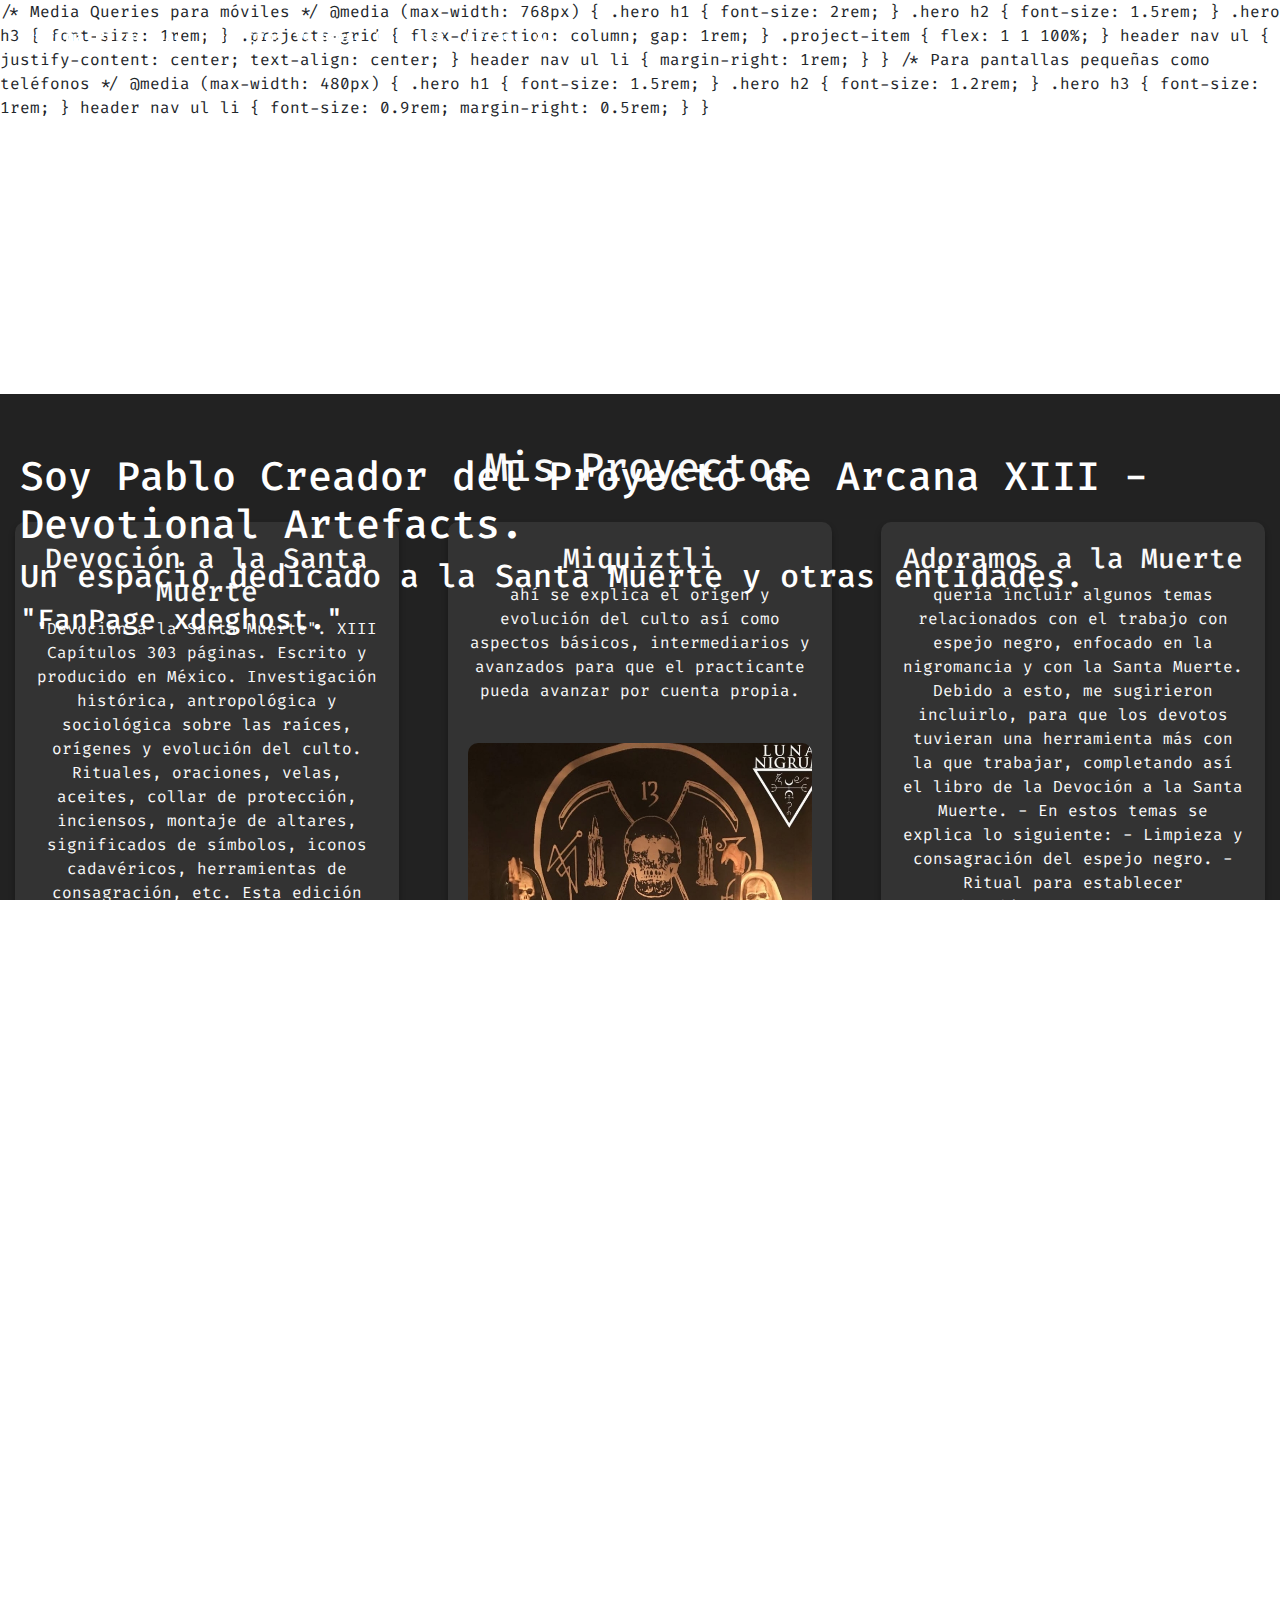
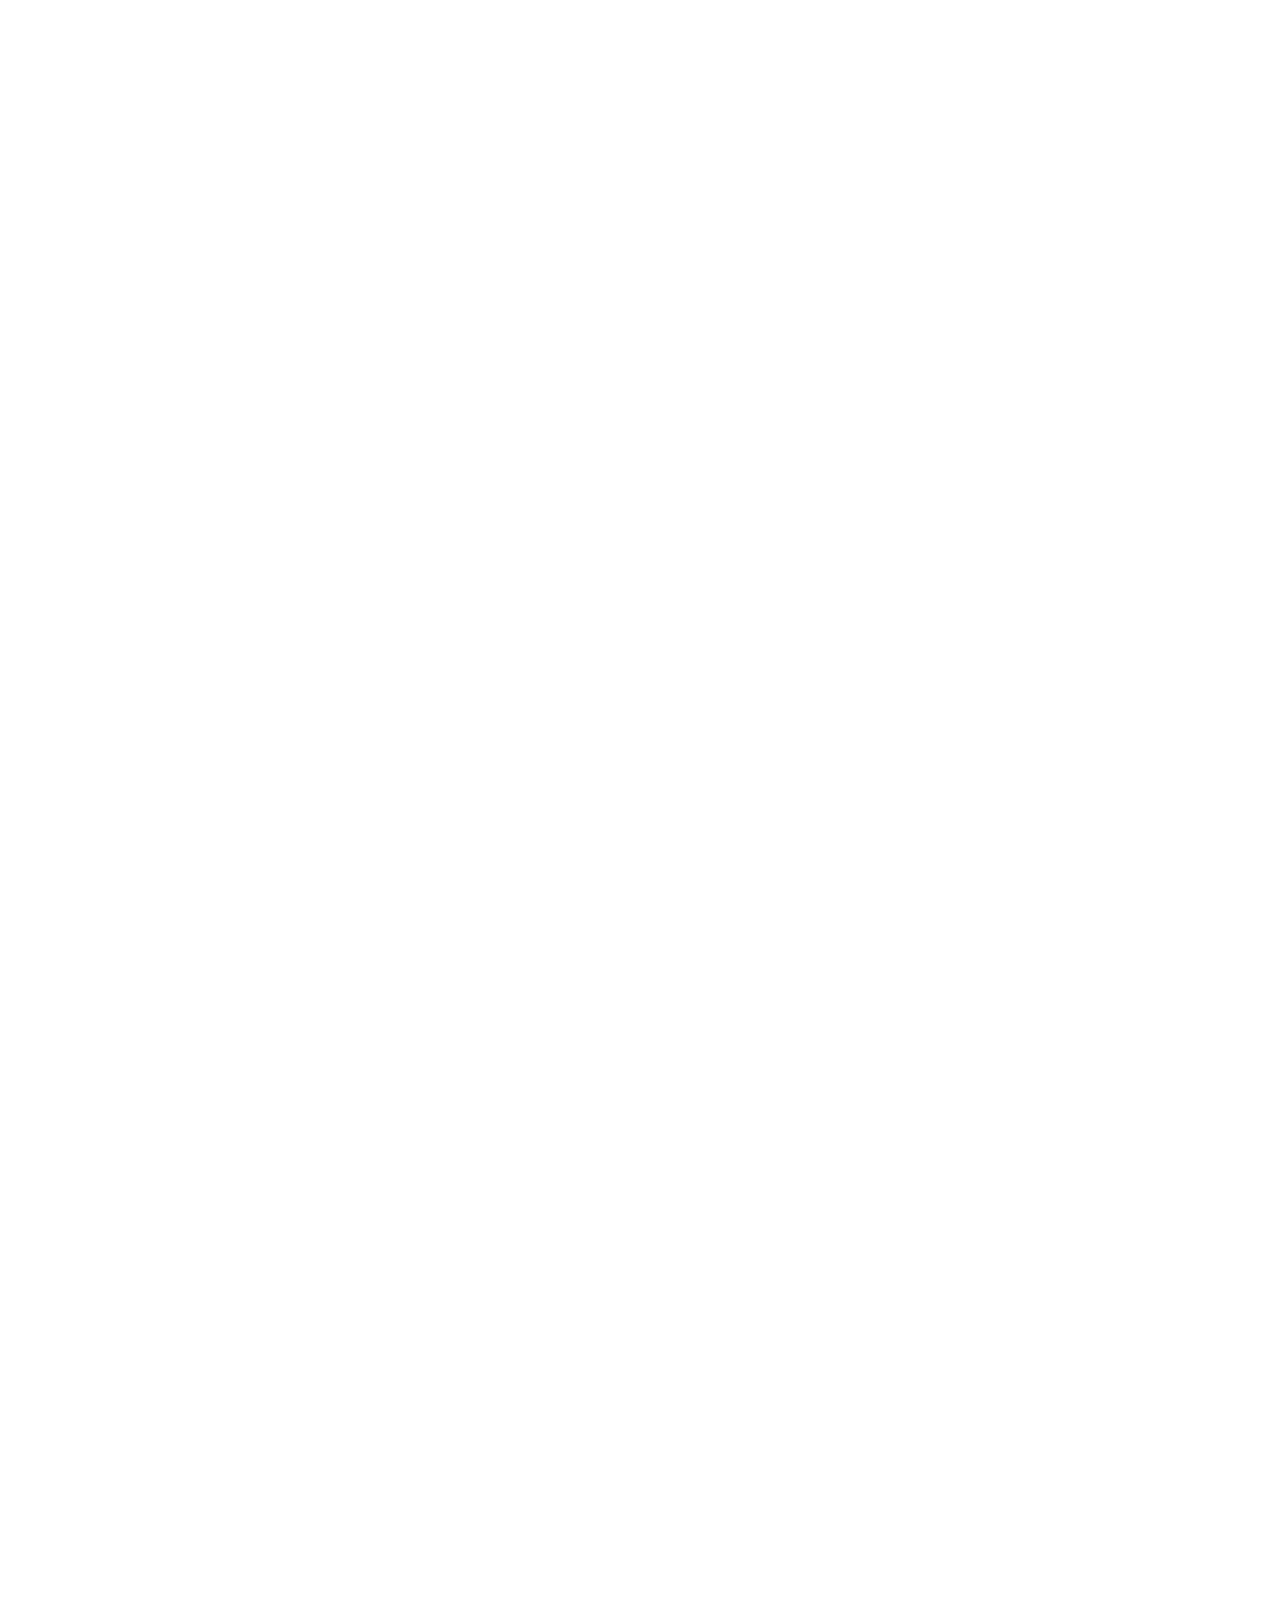
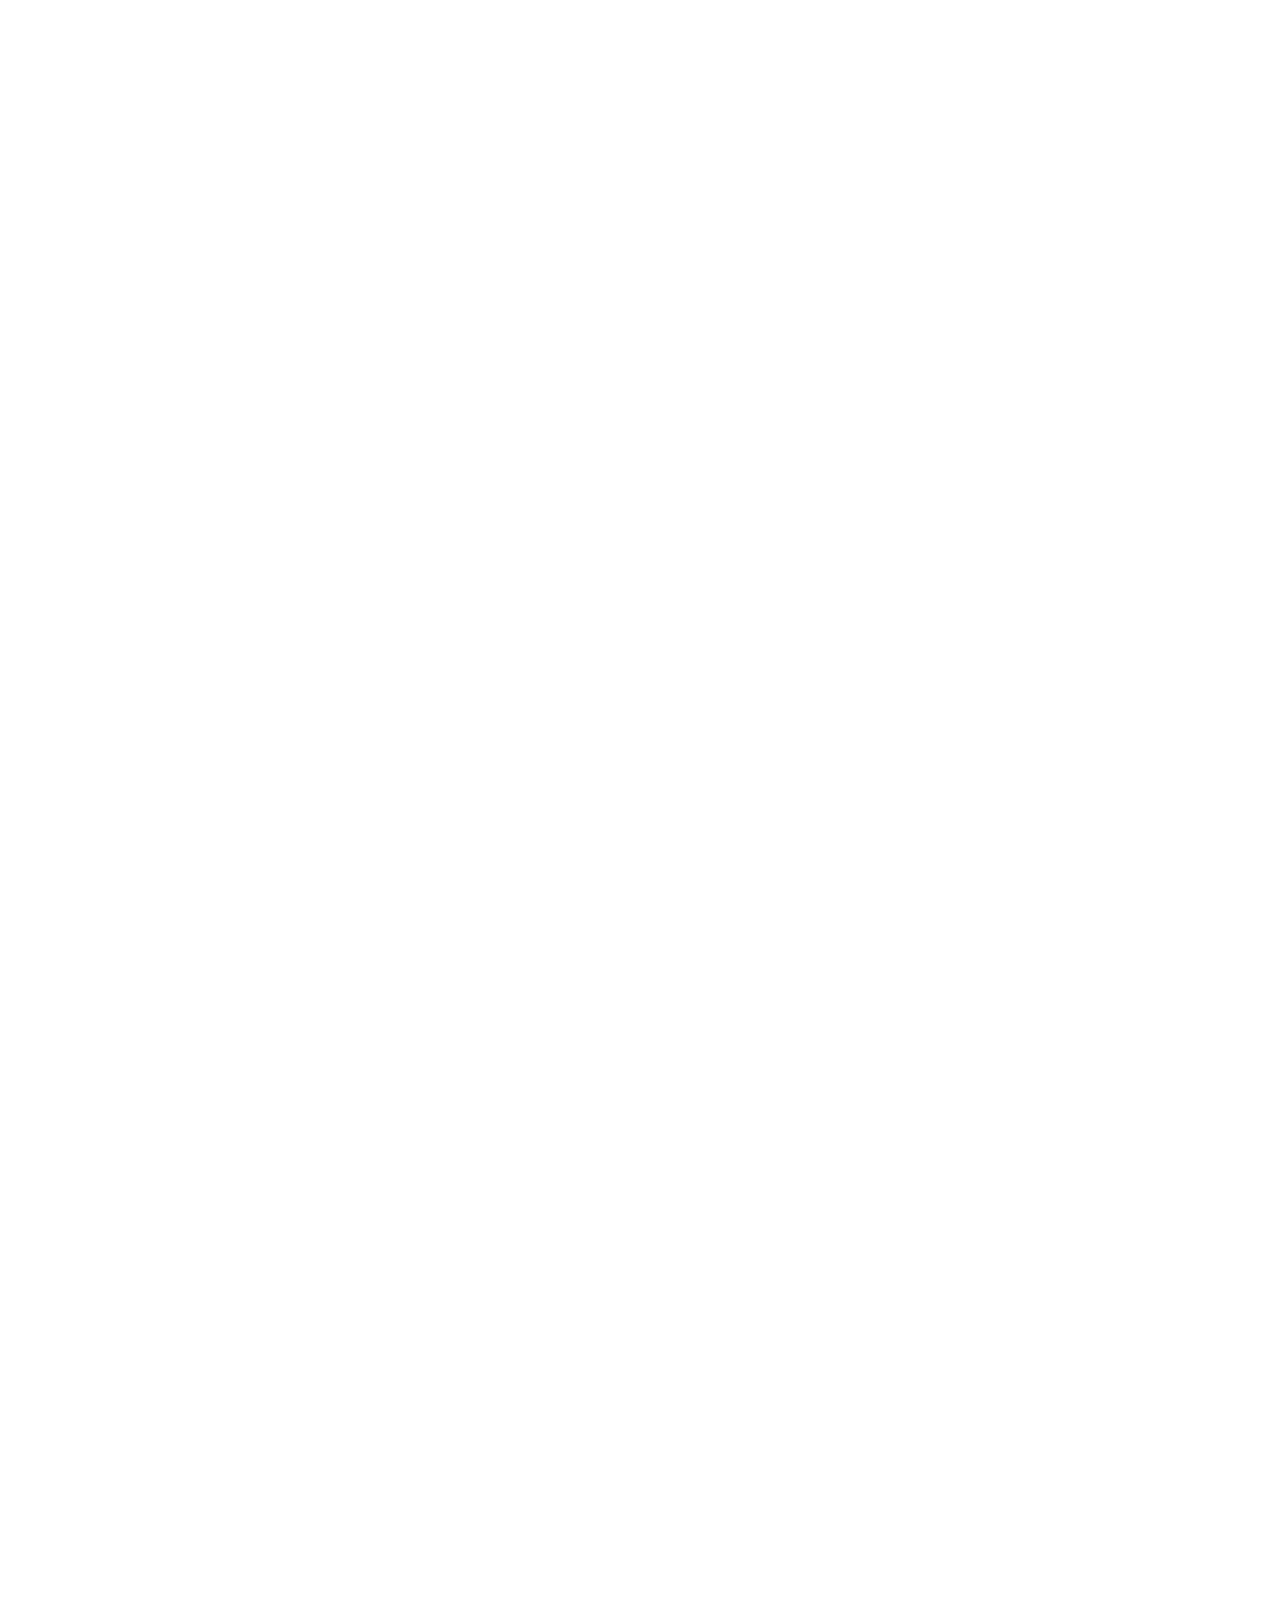
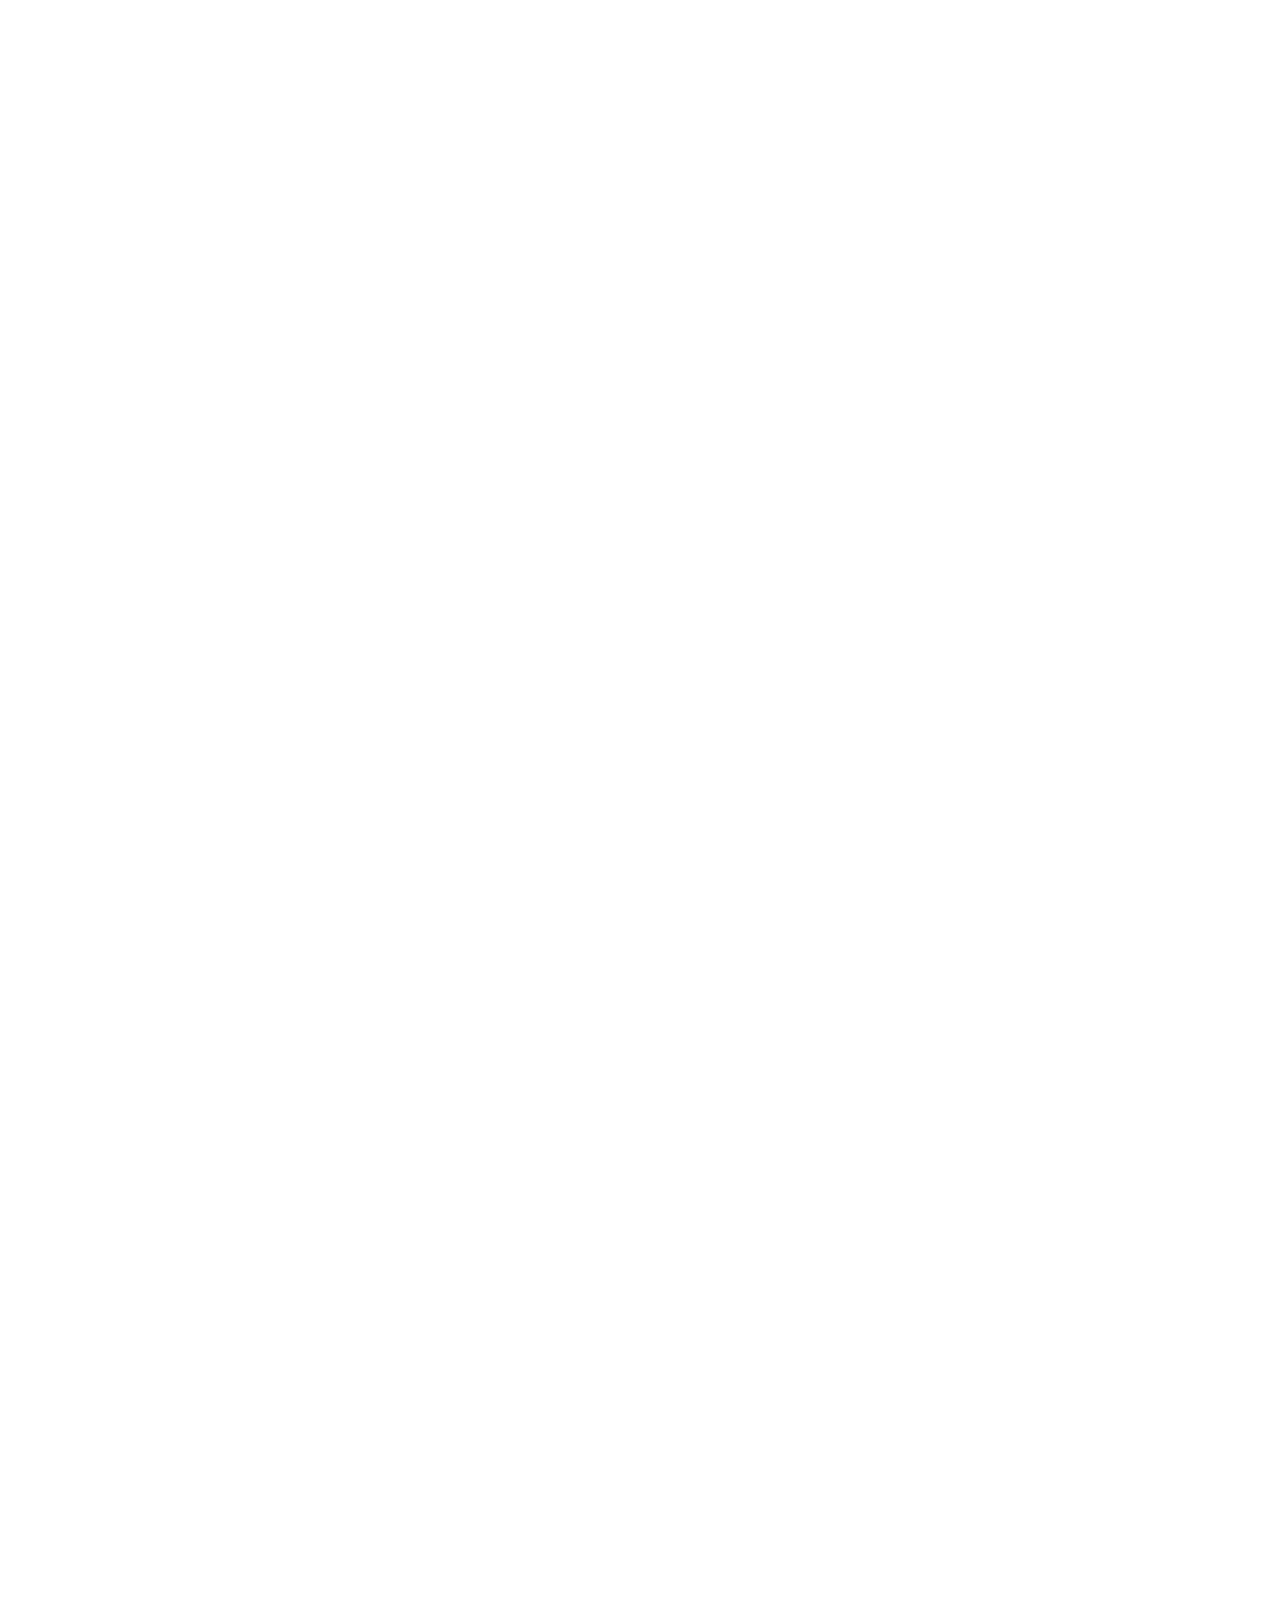
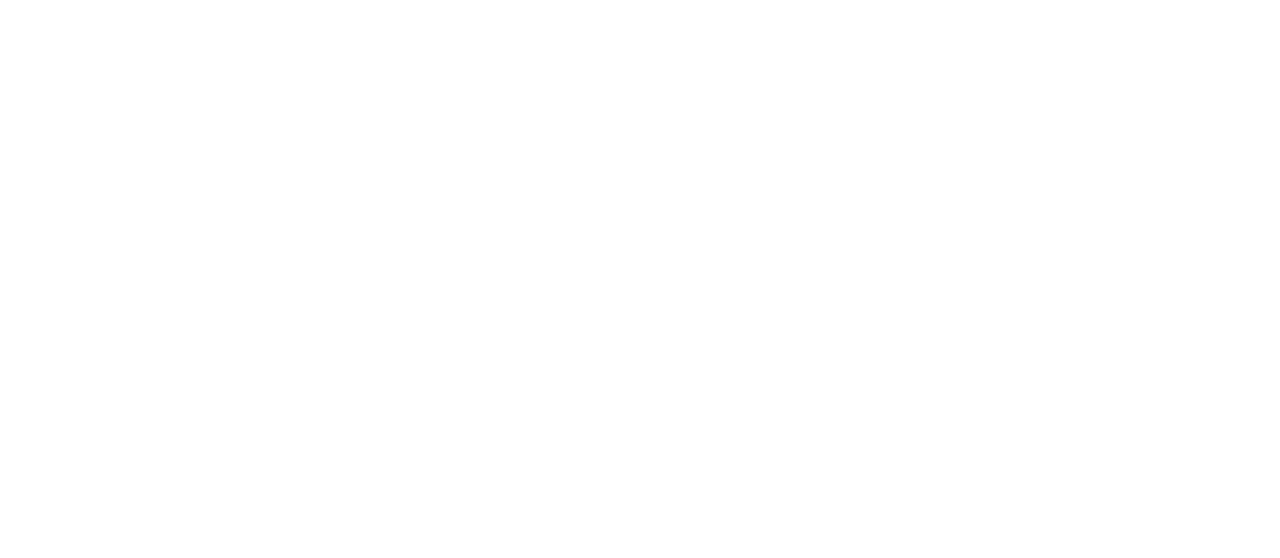
==== commit 8c9ebe3a: "Update index.html" ====
--- a/Docencia/Art/index.html
+++ b/Docencia/Art/index.html
@@ -11,106 +11,9 @@
     <link href="https://cdn.jsdelivr.net/npm/bootstrap-icons@1.10.3/font/bootstrap-icons.css" rel="stylesheet">
     <link href="https://fonts.googleapis.com/css2?family=Fira+Code:wght@400;700&display=swap" rel="stylesheet">
     <link rel="stylesheet" href="styles.css">
-    <style>
-        body {
-            font-family: 'Fira Code', monospace;
-            margin: 0;
-            padding: 0;
-        }
-        header {
-            background-color: #222;
-            padding: 1rem 2rem;
-            color: white;
-        }
-        header nav ul {
-            list-style: none;
-            padding: 0;
-            margin: 0;
-            display: flex;
-            justify-content: flex-start;
-            flex-wrap: wrap;
-        }
-        header nav ul li {
-            margin-right: 2rem;
-        }
-        header nav ul li a {
-            text-decoration: none;
-            color: white;
-            font-weight: bold;
-        }
-        .hero {
-            position: relative;
-            height: 100vh;
-            overflow: hidden;
-        }
-        #bg-video {
-            position: absolute;
-            top: 0;
-            left: 0;
-            width: 100%;
-            height: 100%;
-            object-fit: cover;
-        }
-        .hero-content {
-            position: absolute;
-            top: 50%;
-            left: 50%;
-            transform: translate(-50%, -50%);
-            text-align: center;
-            color: white;
-        }
-        .hero h1 {
-            font-size: 3rem;
-            margin-bottom: 1rem;
-        }
-        .hero h2 {
-            font-size: 2rem;
-            margin-bottom: 1rem;
-        }
-        .hero h3 {
-            font-size: 1.5rem;
-            margin-bottom: 2rem;
-        }
-        .projects-grid {
-            display: flex;
-            flex-wrap: wrap;
-            gap: 2rem;
-            margin: 2rem;
-        }
-        .project-item {
-            flex: 1 1 30%;
-            background-color: #f8f8f8;
-            border-radius: 8px;
-            overflow: hidden;
-            box-shadow: 0 4px 10px rgba(0, 0, 0, 0.1);
-            transition: transform 0.3s ease;
-        }
-        .project-item:hover {
-            transform: translateY(-10px);
-        }
-        .project-item img {
-            width: 100%;
-            height: auto;
-        }
-        .project-item h3 {
-            padding: 1rem;
-            font-size: 1.5rem;
-        }
-        .project-item p {
-            padding: 1rem;
-            font-size: 1rem;
-        }
-        .footer {
-            background-color: #222;
-            color: white;
-            padding: 2rem;
-            text-align: center;
-        }
-        .footer a {
-            color: #f8f8f8;
-            text-decoration: none;
-            font-weight: bold;
-        }
+  </head>
+<body>
+    
 
         /* Media Queries para móviles */
         @media (max-width: 768px) {
--- a/Docencia/Art/styles.css
+++ b/Docencia/Art/styles.css
@@ -1288,3 +1288,64 @@
         padding: 0 10px; /* Reducir el padding lateral */
     }
 }
+
+
+
+
+
+
+
+
+
+
+
+
+
+
+
+
+
+
+
+
+
+
+
+/* Contenedor principal de proyectos */
+.projects-container {
+    display: flex; /* Usa flexbox para organizar los elementos de forma más controlada */
+    flex-wrap: wrap; /* Permite que los elementos se ajusten a nuevas filas si es necesario */
+    justify-content: space-between; /* Espacio uniforme entre los elementos */
+    gap: 20px; /* Espacio entre los proyectos */
+    padding: 20px; /* Padding alrededor del contenedor */
+    box-sizing: border-box; /* Asegura que el padding no afecte el tamaño total del contenedor */
+}
+
+/* Estilo para cada proyecto */
+.project {
+    flex: 1 1 calc(33.33% - 20px); /* Cada proyecto ocupa un 33.33% del ancho del contenedor, menos el espacio entre ellos */
+    box-sizing: border-box; /* Asegura que el padding y border no afecten el tamaño */
+    margin-bottom: 20px; /* Espacio en la parte inferior de cada proyecto */
+    background-color: #f4f4f4; /* Color de fondo de los proyectos */
+    border-radius: 8px; /* Bordes redondeados */
+    padding: 15px; /* Padding dentro de cada proyecto */
+    transition: transform 0.3s ease-in-out; /* Transición para efectos de hover */
+}
+
+/* Efecto de hover para los proyectos */
+.project:hover {
+    transform: scale(1.05); /* Un ligero aumento de tamaño cuando pasas el ratón por encima */
+}
+
+/* Responsividad: para pantallas más pequeñas */
+@media (max-width: 768px) {
+    .project {
+        flex: 1 1 calc(50% - 20px); /* En pantallas medianas, cada proyecto ocupa el 50% del ancho */
+    }
+}
+
+@media (max-width: 480px) {
+    .project {
+        flex: 1 1 100%; /* En pantallas pequeñas, cada proyecto ocupa el 100% del ancho */
+    }
+}
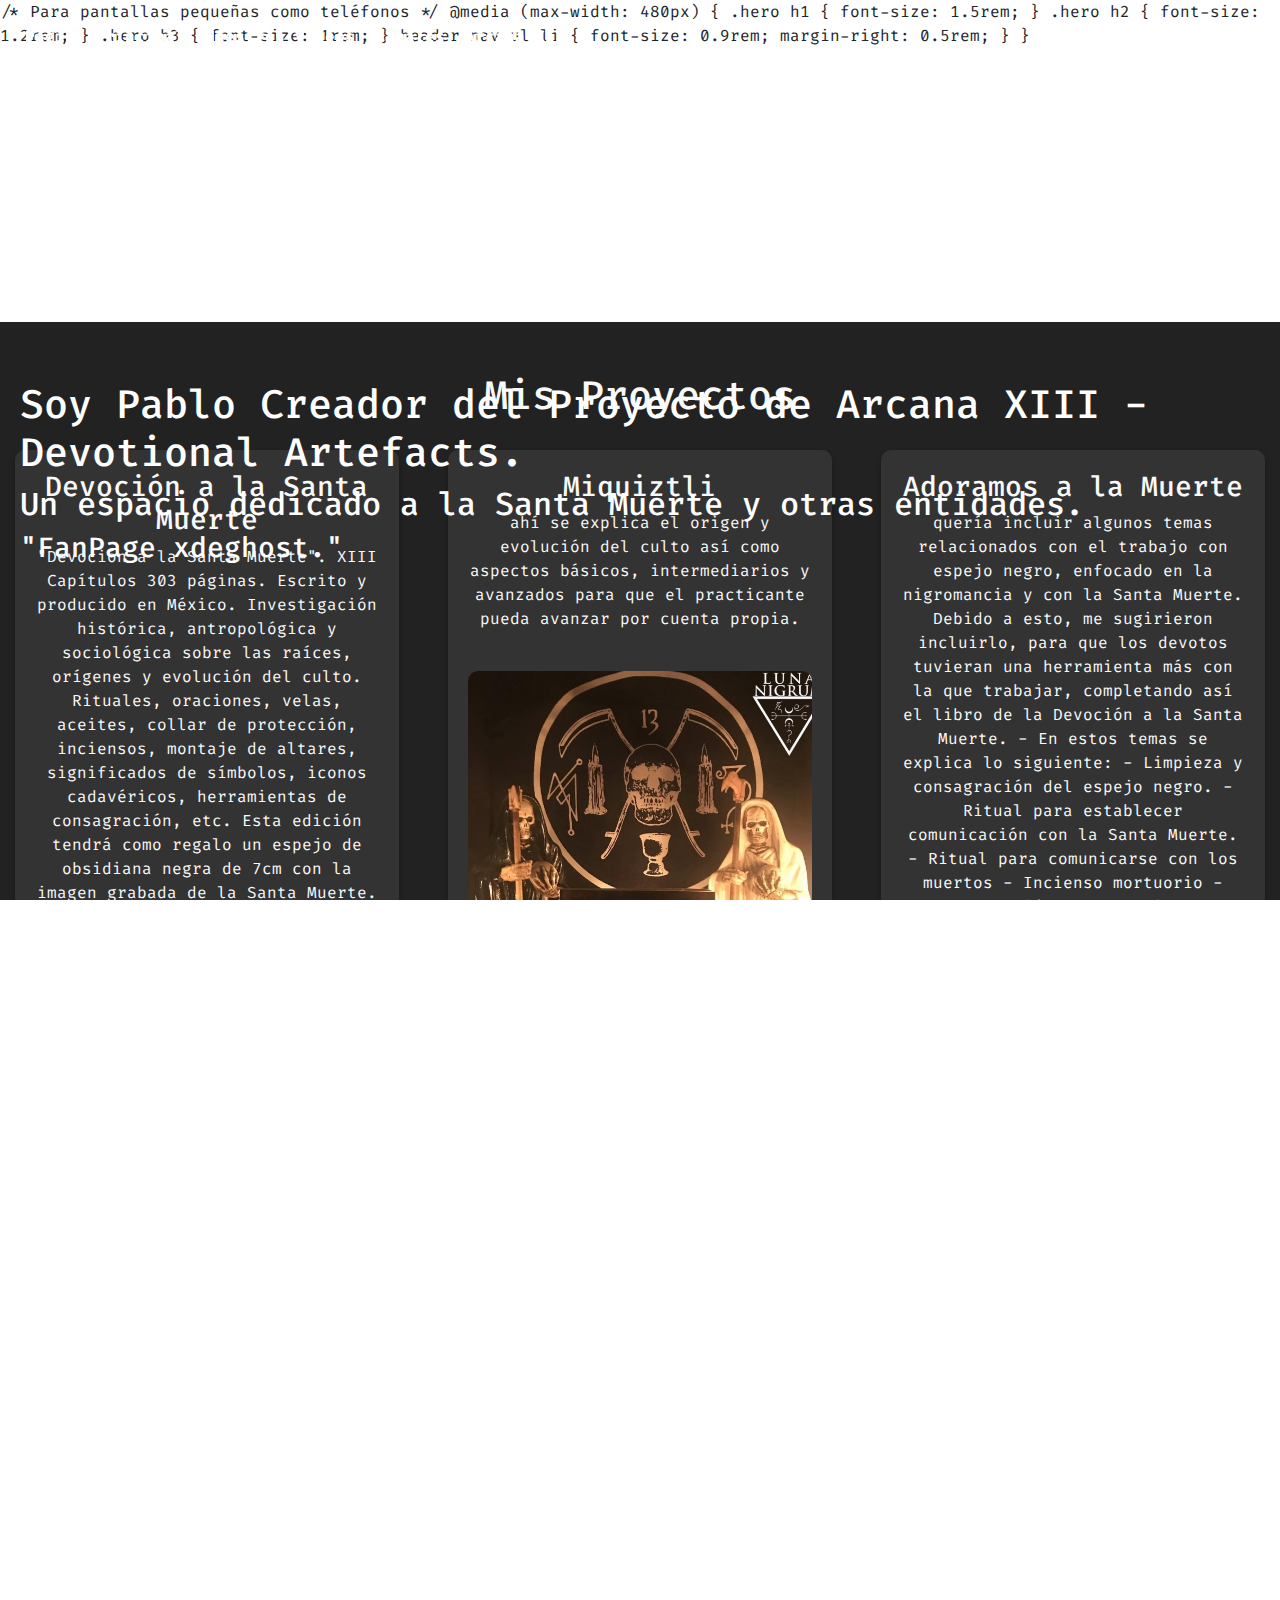
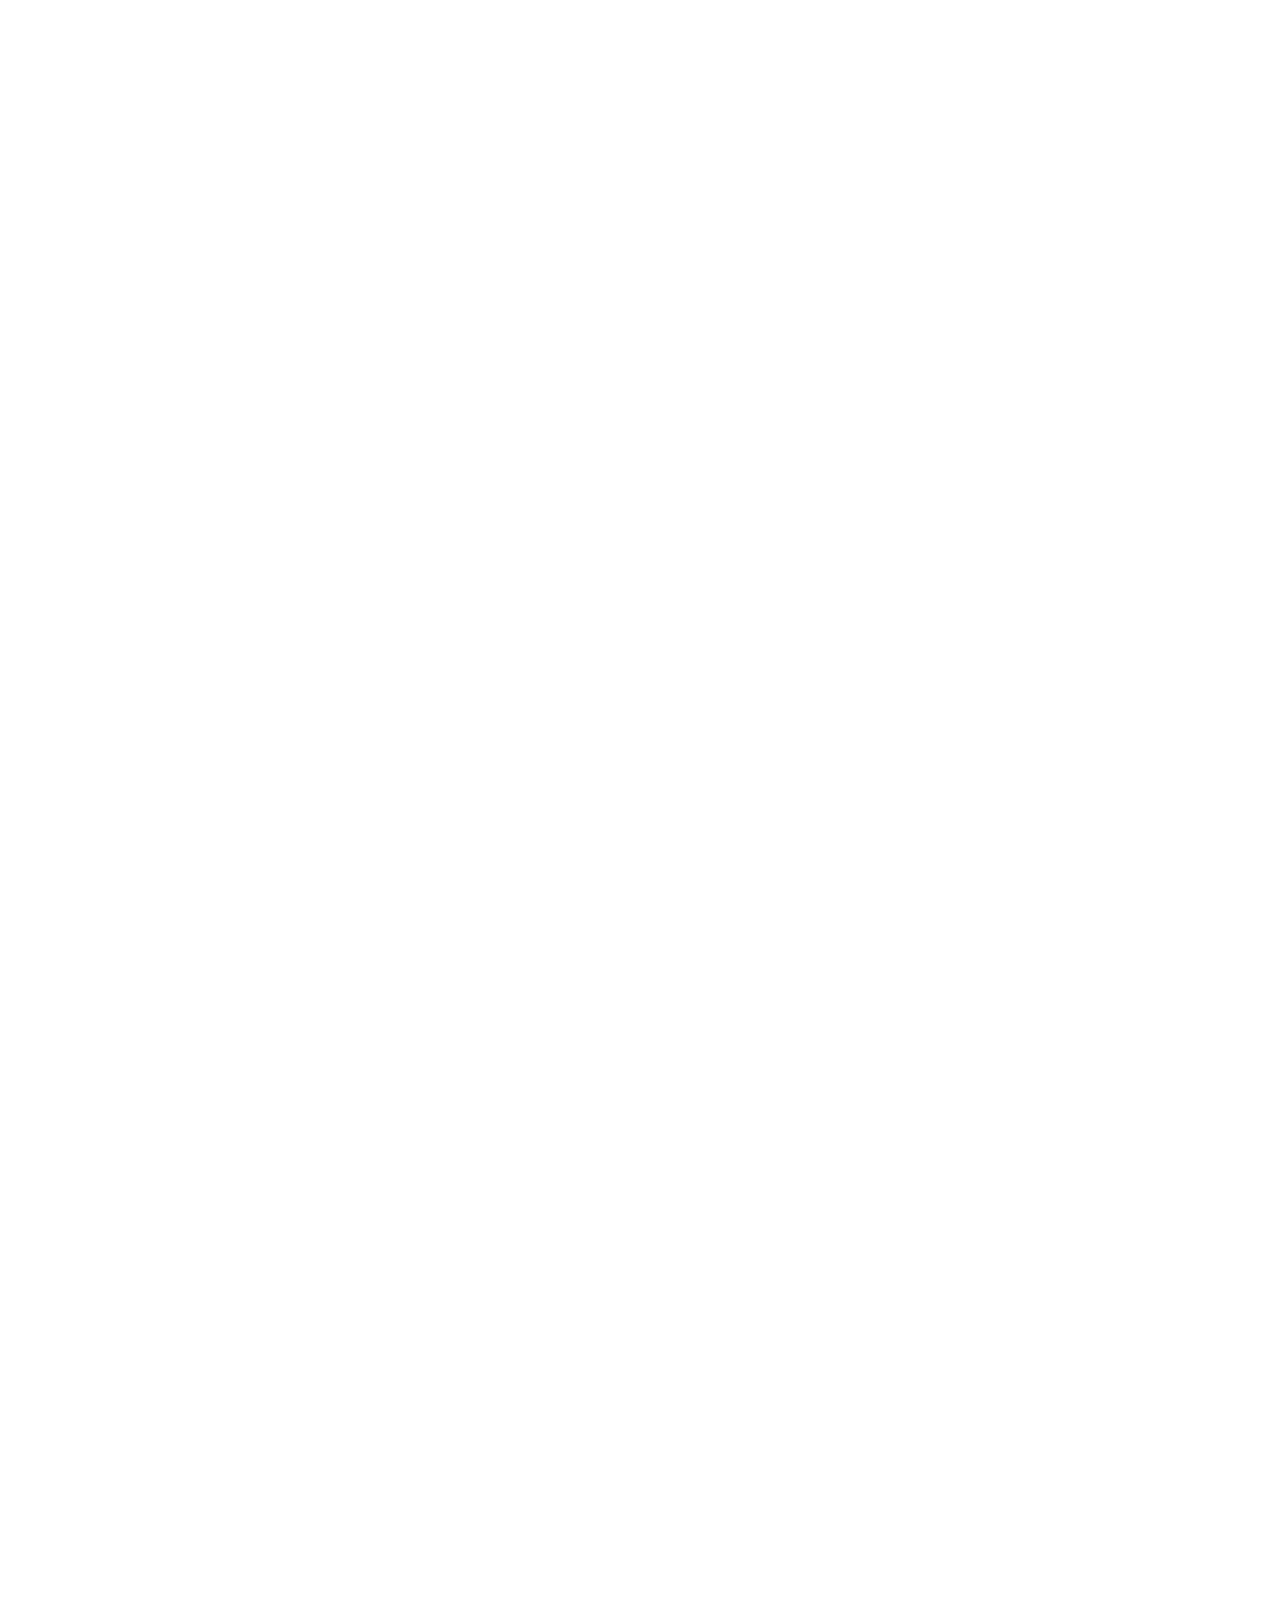
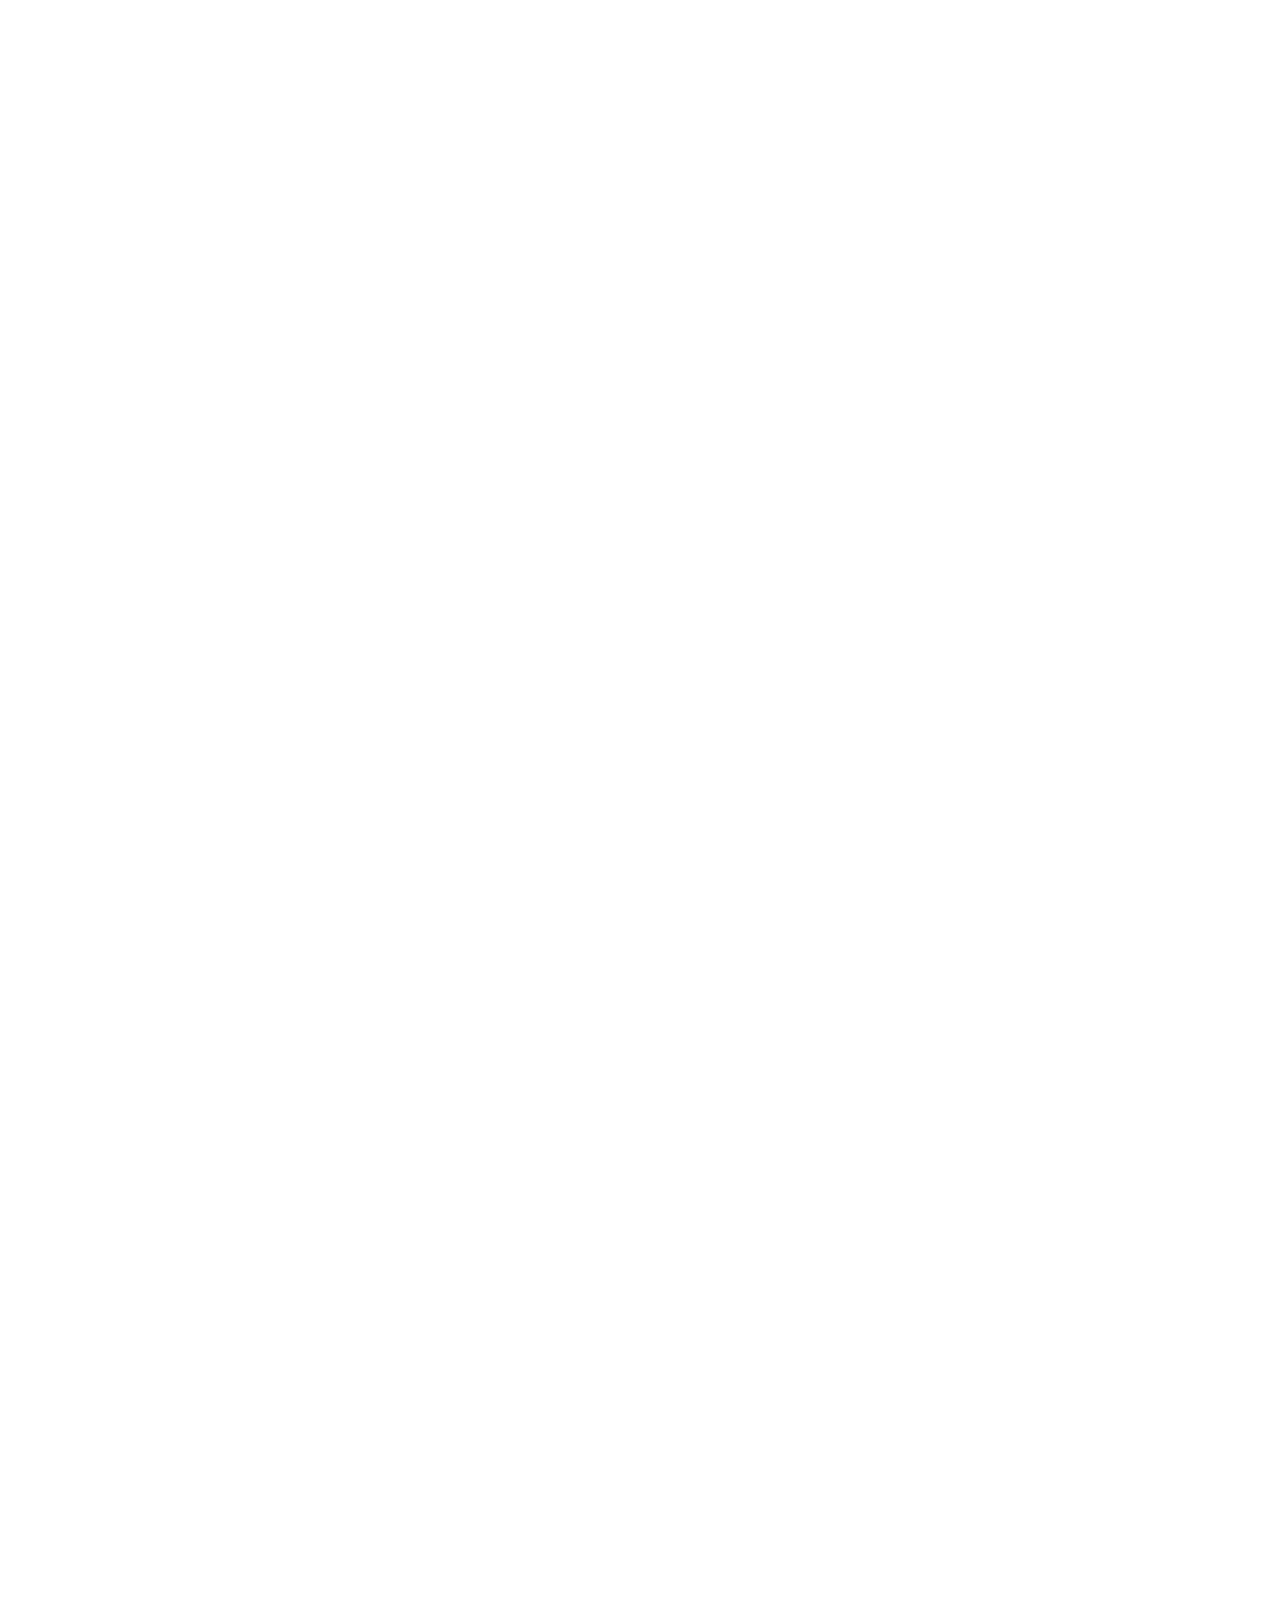
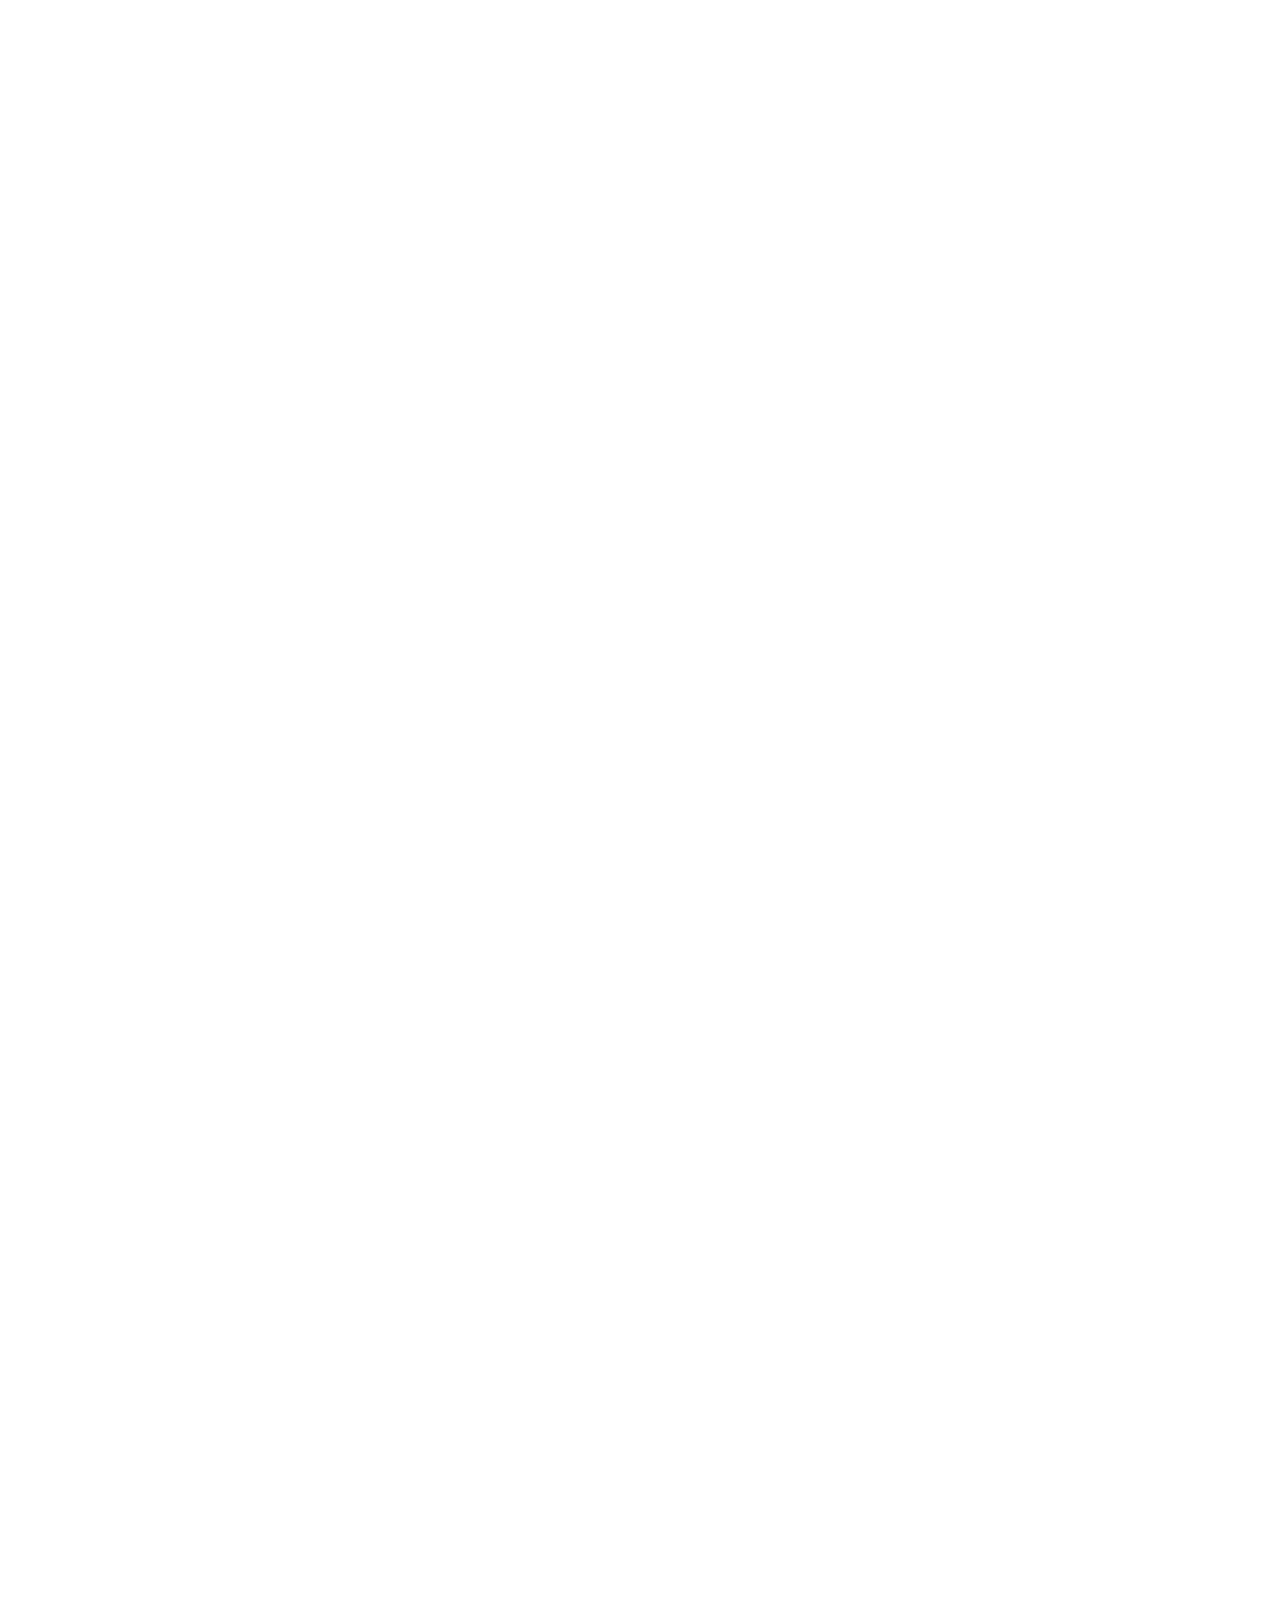
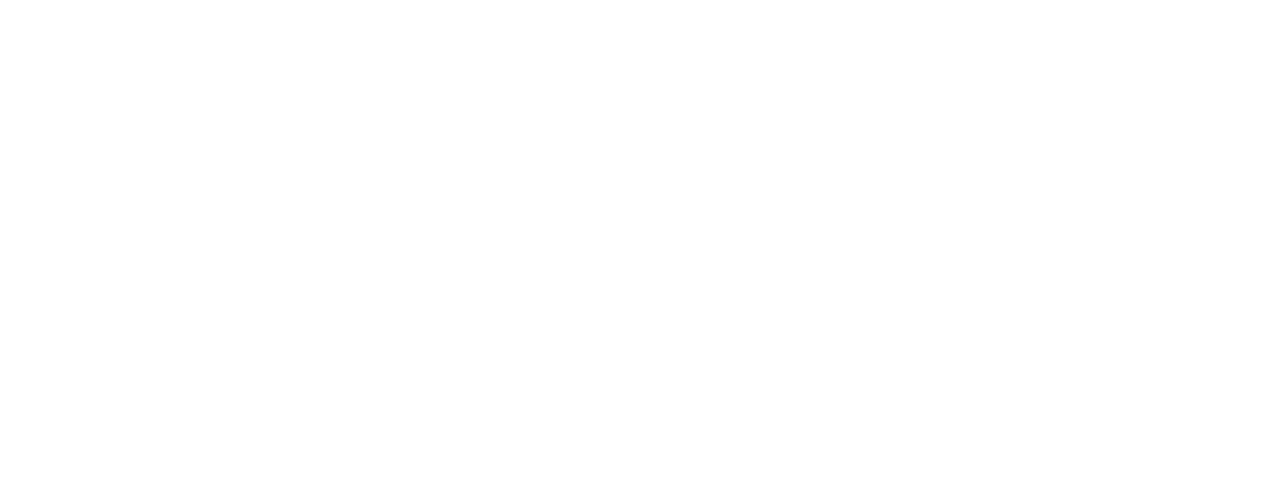
==== commit 8cfa450a: "Update index.html" ====
--- a/Docencia/Art/index.html
+++ b/Docencia/Art/index.html
@@ -15,34 +15,7 @@
 <body>
     
 
-        /* Media Queries para móviles */
-        @media (max-width: 768px) {
-            .hero h1 {
-                font-size: 2rem;
-            }
-            .hero h2 {
-                font-size: 1.5rem;
-            }
-            .hero h3 {
-                font-size: 1rem;
-            }
-
-            .projects-grid {
-                flex-direction: column;
-                gap: 1rem;
-            }
-            .project-item {
-                flex: 1 1 100%;
-            }
-            header nav ul {
-                justify-content: center;
-                text-align: center;
-            }
-            header nav ul li {
-                margin-right: 1rem;
-            }
-        }
-
+      
         /* Para pantallas pequeñas como teléfonos */
         @media (max-width: 480px) {
             .hero h1 {
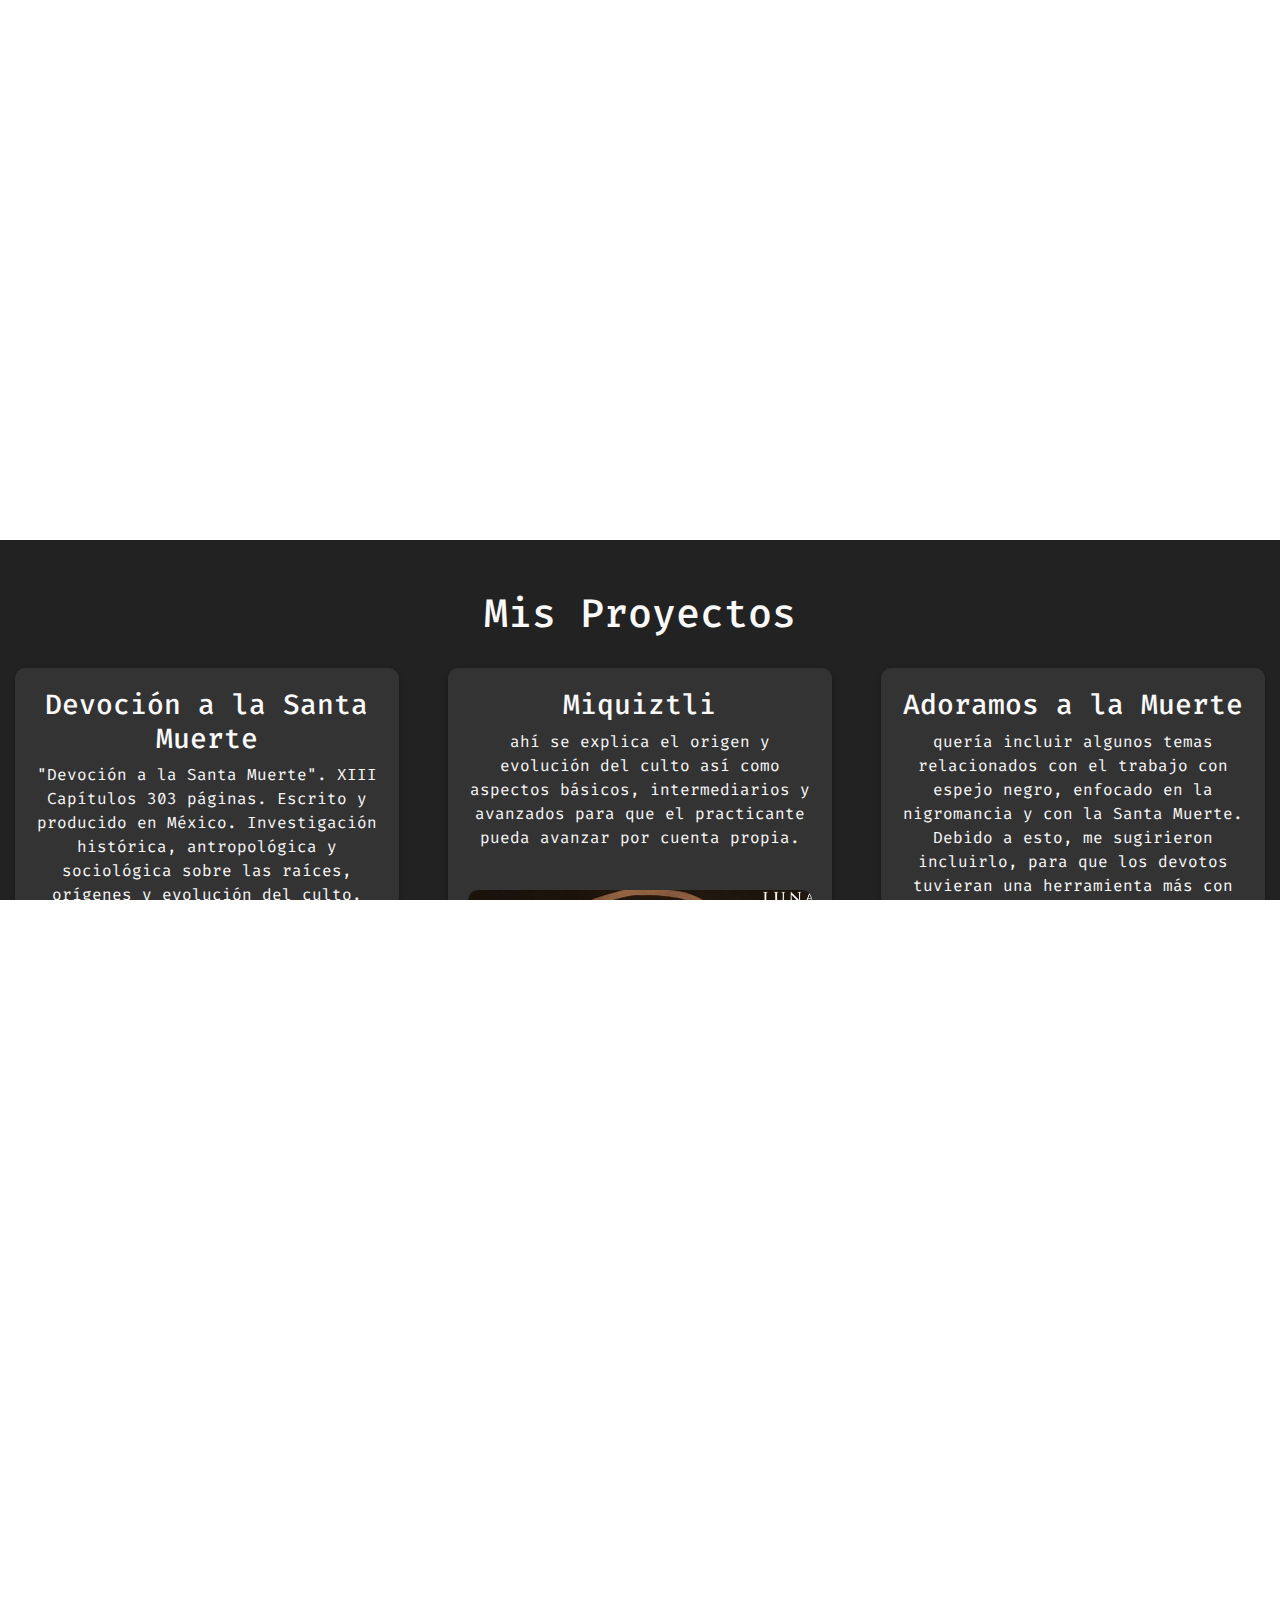
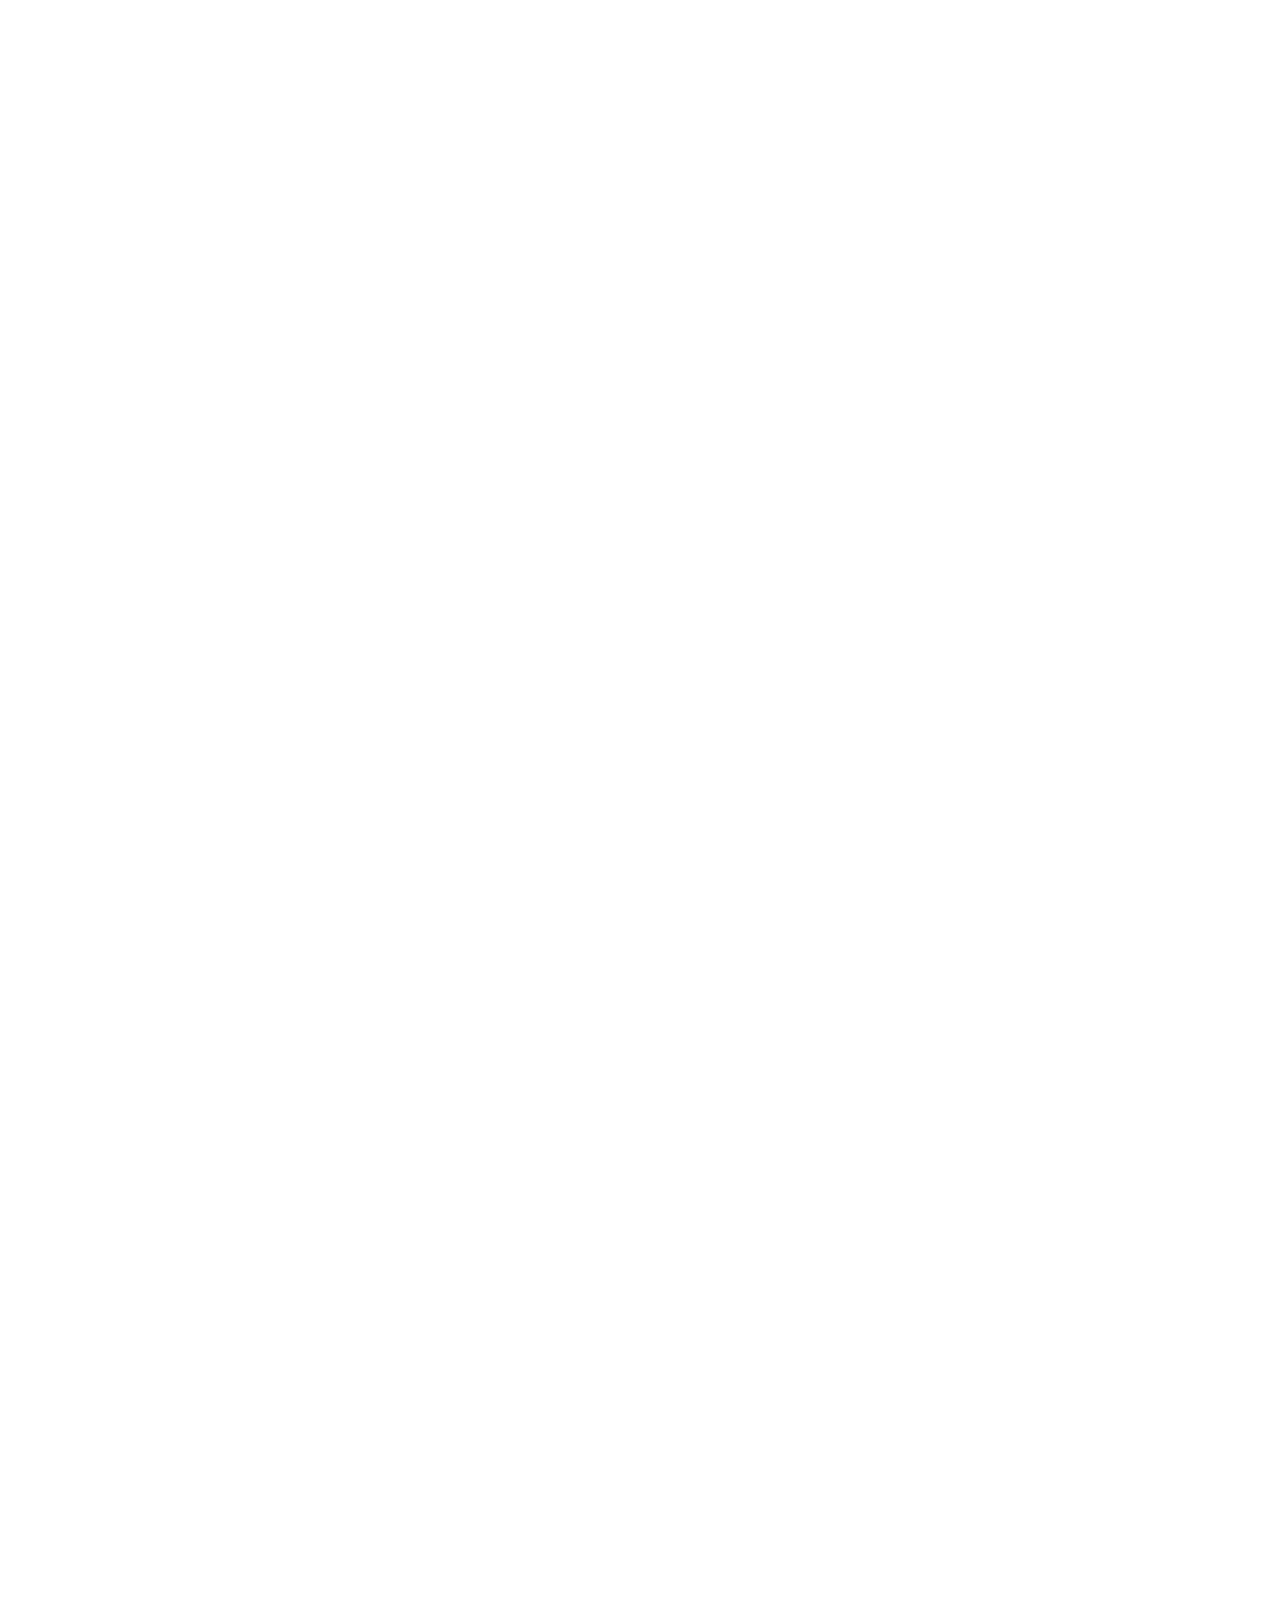
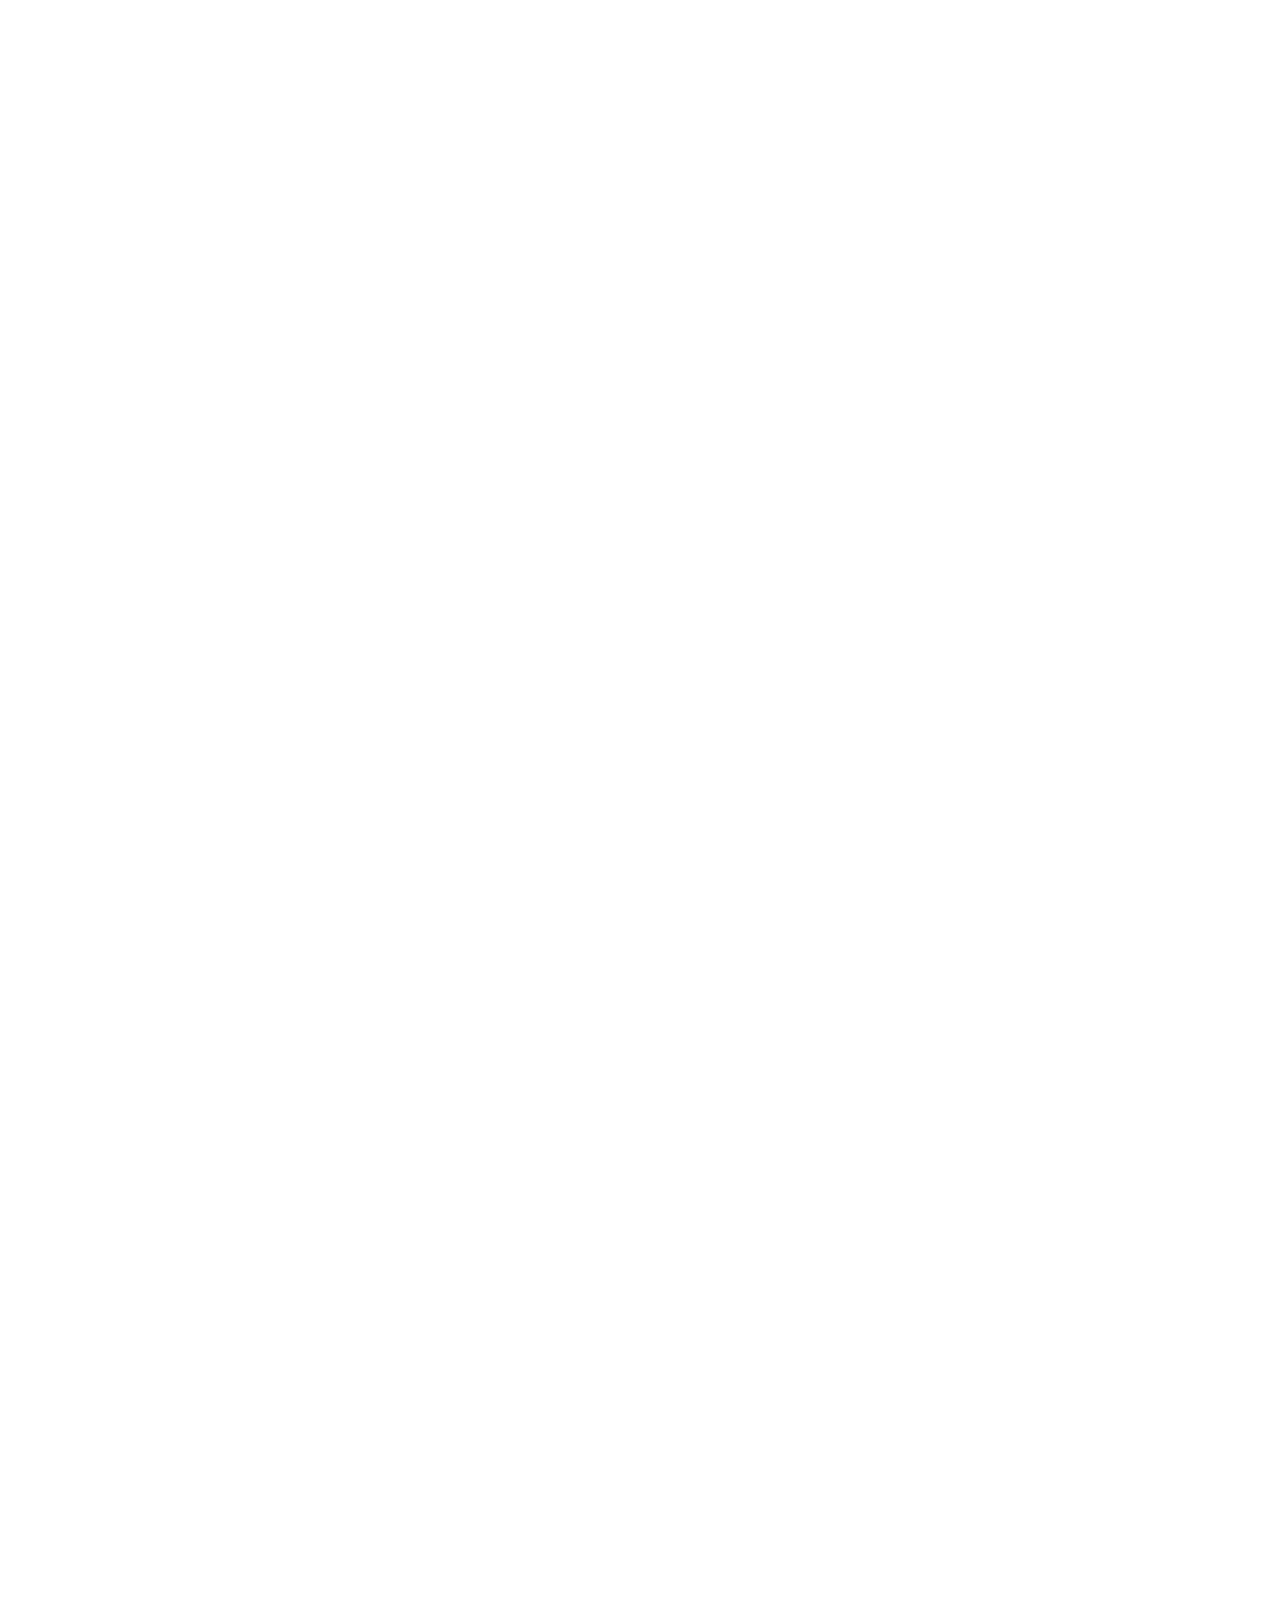
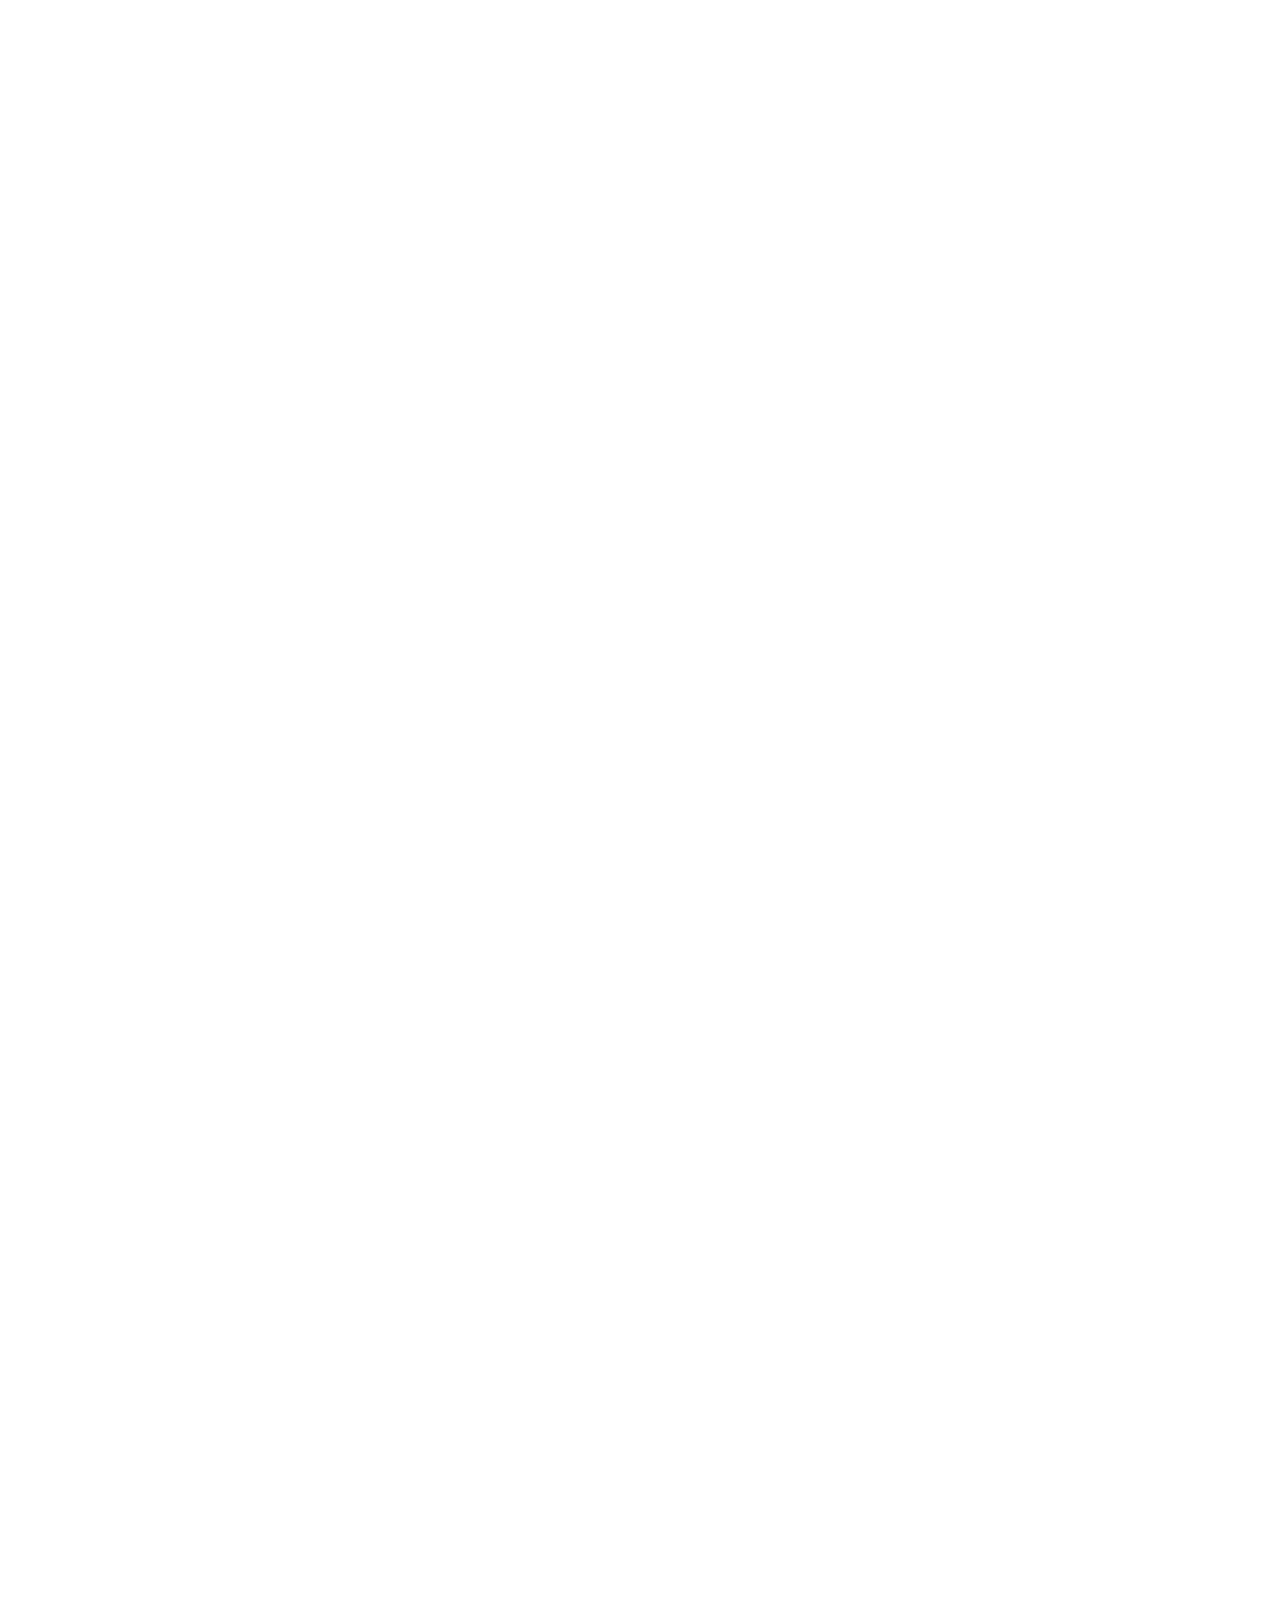
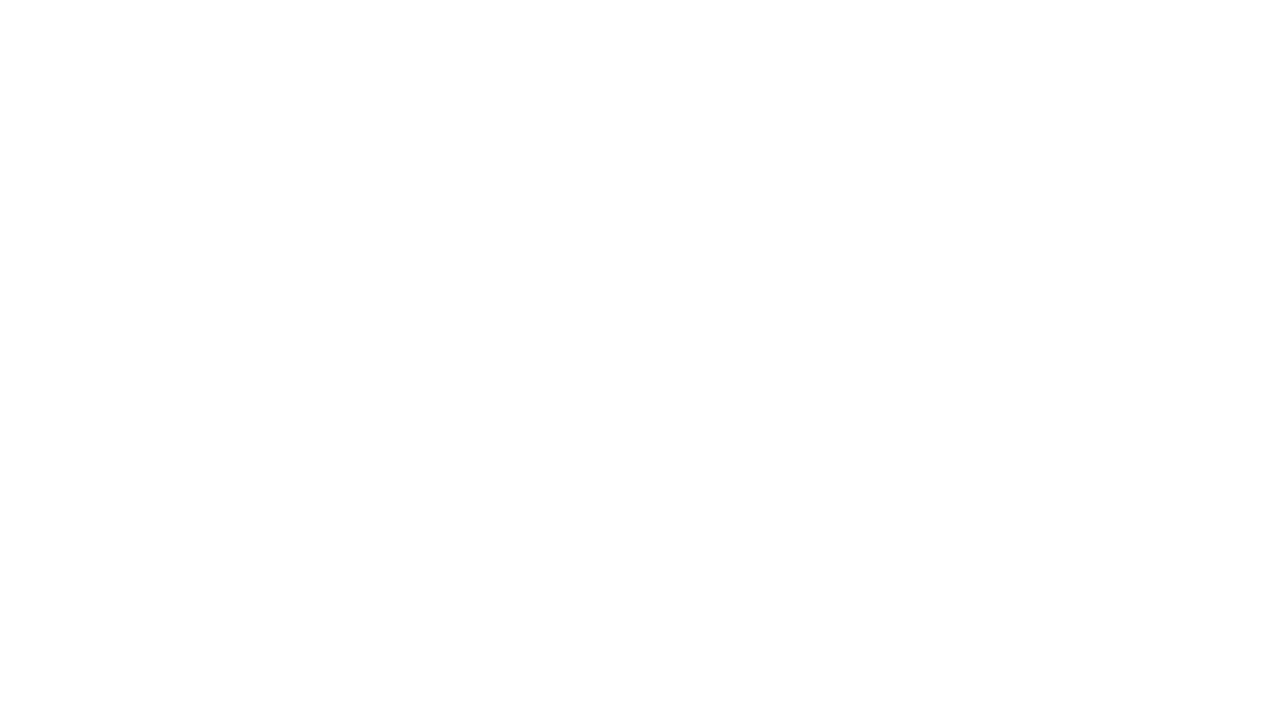
==== commit 9c1de6d3: "Update index.html" ====
--- a/Docencia/Art/index.html
+++ b/Docencia/Art/index.html
@@ -4,49 +4,31 @@
     <meta charset="UTF-8">
     <meta name="viewport" content="width=device-width, initial-scale=1.0">
     <meta name="description" content="Creador de contenido de la mano izquierda">
-    <meta name="author" content="Pablo, Arcana XIII">
     <title>👋 FanPage Ecos del Arcana XIII - Devotional Artefacts</title>
-    <!-- Vinculación a las hojas de estilo necesarias -->
     <link href="https://stackpath.bootstrapcdn.com/bootstrap/5.1.3/css/bootstrap.min.css" rel="stylesheet">
+    <script src="https://stackpath.bootstrapcdn.com/bootstrap/5.1.3/js/bootstrap.bundle.min.js"></script>
+    <link href="https://cdn.jsdelivr.net/npm/bootstrap-icons@1.10.0/font/bootstrap-icons.css" rel="stylesheet">
+    <link href="https://cdn.jsdelivr.net/npm/bootstrap@5.3.0/dist/css/bootstrap.min.css" rel="stylesheet">
     <link href="https://cdn.jsdelivr.net/npm/bootstrap-icons@1.10.3/font/bootstrap-icons.css" rel="stylesheet">
     <link href="https://fonts.googleapis.com/css2?family=Fira+Code:wght@400;700&display=swap" rel="stylesheet">
+    <link rel="stylesheet" href="https://cdn.jsdelivr.net/npm/bootstrap-icons@1.10.5/font/bootstrap-icons.css">
+
     <link rel="stylesheet" href="styles.css">
-  </head>
-<body>
-    
-
-      
-        /* Para pantallas pequeñas como teléfonos */
-        @media (max-width: 480px) {
-            .hero h1 {
-                font-size: 1.5rem;
-            }
-            .hero h2 {
-                font-size: 1.2rem;
-            }
-            .hero h3 {
-                font-size: 1rem;
-            }
-            header nav ul li {
-                font-size: 0.9rem;
-                margin-right: 0.5rem;
-            }
-        }
-    </style>
 </head>
 <body>
-
-    <!-- Encabezado con navegación -->
-    <header>
-        <nav>
-            <ul>
-                <li><a href="../index.html">Página Principal</a></li>
-                <li><a href="#about-me">Nuestros Videos</a></li>
-                <li><a href="#publicidad">Canales</a></li>
-                <li><a href="#arte">Arcana XIII</a></li>
-            </ul>
-        </nav>
-    </header>
+    
+
+    <section class="hero">
+        <header>
+            <nav>
+                <ul>
+                    <li><a href="../index.html">Página Principal |</a></li>
+                    <li><a href="#about-me">Nuestros Videos |</a></li>
+                    <li><a href="#publicidad">Canales |</a></li>
+                    <li><a href="#arte.html">Arcana XIII |</a></li>
+                </ul>
+            </nav>
+        </header>
     <!-- Video de fondo con autoplay, muted y loop -->
     <video autoplay muted loop id="bg-video" playsinline>
         <source src="presentacion.mp4" type="video/mp4">
@@ -352,3 +334,4 @@
 
 </body>
 </html>
+
